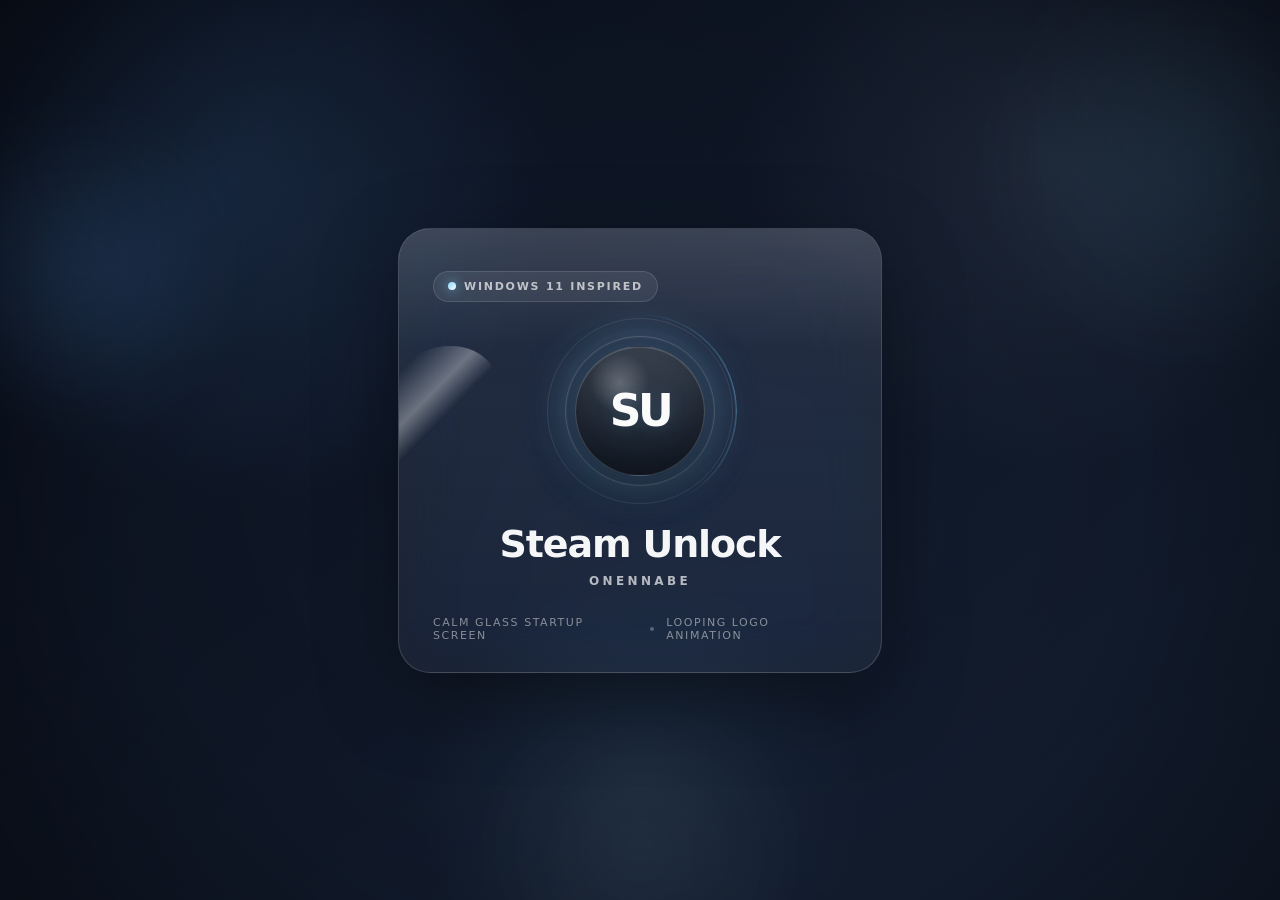
==== bootstrap.html @ cb4f3a52 "Update bootstrap.html" ====
<!DOCTYPE html>
<html lang="en">
<head>
  <meta charset="UTF-8">
  <meta name="viewport" content="width=device-width, initial-scale=1.0">
  <title>Steam Unlock ONENNABE</title>
  <style>
    * { box-sizing: border-box; margin: 0; padding: 0; }

    :root {
      --bg-1: #0b1220;
      --bg-2: #111a2b;
      --bg-3: #172338;
      --panel: rgba(255,255,255,0.08);
      --panel-border: rgba(255,255,255,0.14);
      --text: rgba(255,255,255,0.96);
      --text-soft: rgba(255,255,255,0.68);
      --accent: #7dd3fc;
      --accent-2: #60a5fa;
      --glow: rgba(125, 211, 252, 0.22);
      --shadow: 0 25px 80px rgba(0,0,0,0.38);
      --radius: 32px;
    }

    html, body {
      width: 100%;
      height: 100%;
      overflow: hidden;
      font-family: Inter, "Segoe UI", system-ui, -apple-system, sans-serif;
      background: #0b1220;
    }

    body {
      display: grid;
      place-items: center;
      color: var(--text);
      background:
        radial-gradient(circle at 18% 20%, rgba(96,165,250,0.16), transparent 26%),
        radial-gradient(circle at 82% 18%, rgba(148,163,184,0.12), transparent 24%),
        radial-gradient(circle at 50% 88%, rgba(125,211,252,0.08), transparent 22%),
        linear-gradient(145deg, var(--bg-1) 0%, var(--bg-2) 46%, var(--bg-3) 100%);
      position: relative;
    }

    body::before,
    body::after {
      content: "";
      position: fixed;
      inset: 0;
      pointer-events: none;
    }

    body::before {
      background:
        linear-gradient(rgba(255,255,255,0.025) 1px, transparent 1px),
        linear-gradient(90deg, rgba(255,255,255,0.025) 1px, transparent 1px);
      background-size: 88px 88px;
      mask-image: radial-gradient(circle at center, black 20%, transparent 82%);
      opacity: 0.25;
    }

    body::after {
      background: radial-gradient(circle at center, transparent 0, rgba(0,0,0,0.16) 65%, rgba(0,0,0,0.46) 100%);
    }

    .ambient {
      position: fixed;
      inset: 0;
      overflow: hidden;
      pointer-events: none;
    }

    .orb {
      position: absolute;
      border-radius: 50%;
      filter: blur(28px);
      opacity: 0.7;
      animation: drift 14s ease-in-out infinite;
    }

    .orb.one {
      width: 320px;
      height: 320px;
      left: -80px;
      top: 12%;
      background: radial-gradient(circle, rgba(96,165,250,0.28), transparent 68%);
    }

    .orb.two {
      width: 420px;
      height: 420px;
      right: -120px;
      top: -50px;
      background: radial-gradient(circle, rgba(125,211,252,0.18), transparent 68%);
      animation-delay: -5s;
    }

    .orb.three {
      width: 340px;
      height: 340px;
      left: 50%;
      bottom: -120px;
      transform: translateX(-50%);
      background: radial-gradient(circle, rgba(255,255,255,0.08), transparent 68%);
      animation-delay: -8s;
    }

    .shell {
      width: min(92vw, 540px);
      padding: 28px;
      position: relative;
      z-index: 2;
    }

    .card {
      position: relative;
      padding: 42px 34px 30px;
      border-radius: var(--radius);
      background: linear-gradient(180deg, rgba(255,255,255,0.10), rgba(255,255,255,0.05));
      border: 1px solid var(--panel-border);
      box-shadow: var(--shadow);
      backdrop-filter: blur(28px) saturate(140%);
      -webkit-backdrop-filter: blur(28px) saturate(140%);
      overflow: hidden;
      animation: cardIn 1s cubic-bezier(.22,1,.36,1) backwards;
    }

    .card::before {
      content: "";
      position: absolute;
      inset: -1px;
      border-radius: inherit;
      padding: 1px;
      background: linear-gradient(135deg, rgba(255,255,255,0.30), rgba(255,255,255,0.08), rgba(125,211,252,0.26));
      -webkit-mask: linear-gradient(#000 0 0) content-box, linear-gradient(#000 0 0);
      -webkit-mask-composite: xor;
      mask-composite: exclude;
      pointer-events: none;
    }

    .card::after {
      content: "";
      position: absolute;
      inset: 0;
      background: linear-gradient(180deg, rgba(255,255,255,0.10), transparent 26%);
      pointer-events: none;
    }

    .badge {
      display: inline-flex;
      align-items: center;
      gap: 8px;
      padding: 8px 14px;
      border-radius: 999px;
      background: rgba(255,255,255,0.07);
      border: 1px solid rgba(255,255,255,0.12);
      font-size: 11px;
      font-weight: 600;
      letter-spacing: 0.16em;
      text-transform: uppercase;
      color: var(--text-soft);
      margin-bottom: 24px;
      animation: rise 0.85s ease 0.15s backwards;
    }

    .badge-dot {
      width: 8px;
      height: 8px;
      border-radius: 50%;
      background: linear-gradient(135deg, var(--accent), #ffffff);
      box-shadow: 0 0 12px rgba(125,211,252,0.75);
      animation: pulse 2.6s ease-in-out infinite;
    }

    .logo-stage {
      position: relative;
      width: 170px;
      height: 170px;
      margin: 0 auto 26px;
      animation: rise 1s ease 0.24s backwards;
    }

    .halo,
    .ring,
    .ring-outer,
    .ring-trace,
    .logo-core,
    .logo-shine {
      position: absolute;
      inset: 0;
      border-radius: 50%;
    }

    .halo {
      inset: -26px;
      background: radial-gradient(circle, rgba(125,211,252,0.18), transparent 62%);
      filter: blur(18px);
      animation: breathe 4.8s ease-in-out infinite;
    }

    .ring {
      inset: 10px;
      border: 1px solid rgba(255,255,255,0.18);
      box-shadow: inset 0 0 0 1px rgba(255,255,255,0.04), 0 0 26px rgba(125,211,252,0.10);
    }

    .ring-outer {
      inset: -8px;
      border: 1px solid rgba(255,255,255,0.10);
      animation: spin 14s linear infinite;
    }

    .ring-trace {
      inset: -12px;
      background: conic-gradient(from 0deg, transparent 0deg, rgba(125,211,252,0.92) 80deg, rgba(255,255,255,0.0) 155deg, transparent 360deg);
      -webkit-mask: radial-gradient(transparent 69%, #000 72%, transparent 75%);
      mask: radial-gradient(transparent 69%, #000 72%, transparent 75%);
      animation: spin 5.4s linear infinite;
      filter: drop-shadow(0 0 18px rgba(125,211,252,0.42));
    }

    .logo-core {
      inset: 20px;
      display: grid;
      place-items: center;
      overflow: hidden;
      background:
        radial-gradient(circle at 34% 28%, rgba(255,255,255,0.25), transparent 24%),
        linear-gradient(180deg, rgba(255,255,255,0.16), rgba(255,255,255,0.04)),
        linear-gradient(180deg, rgba(20,30,46,0.96), rgba(10,18,30,0.98));
      border: 1px solid rgba(255,255,255,0.14);
      box-shadow:
        inset 0 1px 0 rgba(255,255,255,0.12),
        inset 0 -18px 42px rgba(0,0,0,0.28),
        0 18px 48px rgba(0,0,0,0.30),
        0 0 60px var(--glow);
    }

    .logo-core::before {
      content: "";
      position: absolute;
      inset: 0;
      background: linear-gradient(180deg, transparent 0%, rgba(125,211,252,0.08) 50%, transparent 100%);
      transform: translateY(-100%);
      animation: scan 3.2s ease-in-out infinite;
      mix-blend-mode: screen;
    }

    .logo-shine {
      inset: 20px;
      background: linear-gradient(125deg, transparent 18%, rgba(255,255,255,0.34) 42%, transparent 58%);
      transform: translateX(-160%) skewX(-16deg);
      animation: shine 3.8s ease-in-out infinite 0.6s;
      mix-blend-mode: screen;
    }

    .logo-text {
      position: relative;
      z-index: 1;
      font-size: 44px;
      font-weight: 800;
      letter-spacing: -0.08em;
      color: rgba(255,255,255,0.98);
      text-shadow: 0 0 18px rgba(125,211,252,0.16);
    }

    h1 {
      font-size: clamp(30px, 4vw, 38px);
      font-weight: 700;
      letter-spacing: -0.03em;
      text-align: center;
      margin-bottom: 8px;
      animation: rise 0.9s ease 0.32s backwards;
    }

    .subtitle {
      text-align: center;
      font-size: 12px;
      font-weight: 600;
      letter-spacing: 0.28em;
      text-transform: uppercase;
      color: var(--text-soft);
      animation: rise 0.9s ease 0.42s backwards;
    }

    .footer {
      margin-top: 28px;
      display: flex;
      align-items: center;
      justify-content: center;
      gap: 12px;
      color: rgba(255,255,255,0.48);
      font-size: 11px;
      letter-spacing: 0.14em;
      text-transform: uppercase;
      animation: rise 0.9s ease 0.52s backwards;
    }

    .footer-divider {
      width: 4px;
      height: 4px;
      border-radius: 50%;
      background: rgba(255,255,255,0.28);
    }

    @keyframes cardIn {
      from { opacity: 0; transform: translateY(22px) scale(0.985); }
      to { opacity: 1; transform: translateY(0) scale(1); }
    }

    @keyframes rise {
      from { opacity: 0; transform: translateY(10px); }
      to { opacity: 1; transform: translateY(0); }
    }

    @keyframes spin {
      to { transform: rotate(360deg); }
    }

    @keyframes scan {
      0% { transform: translateY(-110%); opacity: 0; }
      18% { opacity: 0.65; }
      50% { opacity: 0.22; }
      100% { transform: translateY(110%); opacity: 0; }
    }

    @keyframes shine {
      0%, 20% { transform: translateX(-160%) skewX(-16deg); opacity: 0; }
      30% { opacity: 0.8; }
      52% { transform: translateX(170%) skewX(-16deg); opacity: 0.16; }
      100% { transform: translateX(170%) skewX(-16deg); opacity: 0; }
    }

    @keyframes pulse {
      0%, 100% { transform: scale(1); box-shadow: 0 0 12px rgba(125,211,252,0.75); }
      50% { transform: scale(1.12); box-shadow: 0 0 18px rgba(125,211,252,1); }
    }

    @keyframes breathe {
      0%, 100% { transform: scale(0.98); opacity: 0.7; }
      50% { transform: scale(1.04); opacity: 1; }
    }

    @keyframes drift {
      0%, 100% { transform: translate3d(0,0,0) scale(1); }
      50% { transform: translate3d(16px,-18px,0) scale(1.05); }
    }

    @media (max-width: 640px) {
      .shell { padding: 16px; }
      .card { padding: 34px 22px 26px; border-radius: 26px; }
      .logo-stage { width: 144px; height: 144px; }
      .logo-text { font-size: 36px; }
      .subtitle { letter-spacing: 0.2em; }
      .footer { flex-direction: column; gap: 8px; }
      .footer-divider { display: none; }
    }
  </style>
</head>
<body>
  <div class="ambient">
    <div class="orb one"></div>
    <div class="orb two"></div>
    <div class="orb three"></div>
  </div>

  <div class="shell">
    <div class="card">
      <div class="badge">
        <span class="badge-dot"></span>
        Windows 11 inspired
      </div>

      <div class="logo-stage" aria-hidden="true">
        <div class="halo"></div>
        <div class="ring-trace"></div>
        <div class="ring-outer"></div>
        <div class="ring"></div>
        <div class="logo-core">
          <span class="logo-text">SU</span>
        </div>
        <div class="logo-shine"></div>
      </div>

      <h1>Steam Unlock</h1>
      <div class="subtitle">Onennabe</div>

      <div class="footer">
        <span>Calm glass startup screen</span>
        <span class="footer-divider"></span>
        <span>Looping logo animation</span>
      </div>
    </div>
  </div>
</body>
</html>
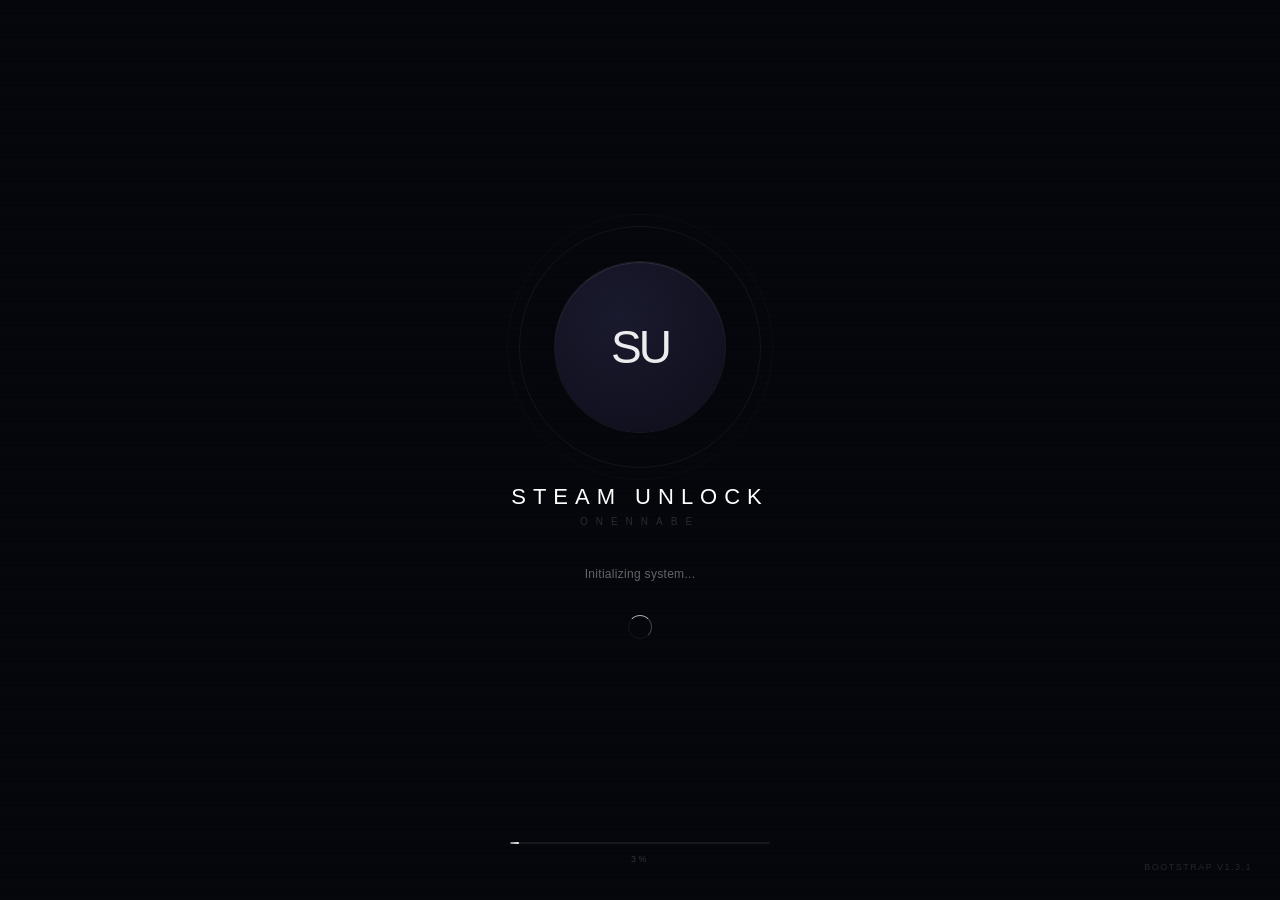
==== commit 004ca859: "Update bootstrap.html" ====
--- a/bootstrap.html
+++ b/bootstrap.html
@@ -3,394 +3,571 @@
 <head>
   <meta charset="UTF-8">
   <meta name="viewport" content="width=device-width, initial-scale=1.0">
-  <title>Steam Unlock ONENNABE</title>
+  <title>Steam Unlock ONENNABE - Loading...</title>
   <style>
-    * { box-sizing: border-box; margin: 0; padding: 0; }
+    * { margin: 0; padding: 0; box-sizing: border-box; }
 
     :root {
-      --bg-1: #0b1220;
-      --bg-2: #111a2b;
-      --bg-3: #172338;
-      --panel: rgba(255,255,255,0.08);
-      --panel-border: rgba(255,255,255,0.14);
-      --text: rgba(255,255,255,0.96);
-      --text-soft: rgba(255,255,255,0.68);
-      --accent: #7dd3fc;
-      --accent-2: #60a5fa;
-      --glow: rgba(125, 211, 252, 0.22);
-      --shadow: 0 25px 80px rgba(0,0,0,0.38);
-      --radius: 32px;
-    }
-
-    html, body {
-      width: 100%;
-      height: 100%;
-      overflow: hidden;
-      font-family: Inter, "Segoe UI", system-ui, -apple-system, sans-serif;
-      background: #0b1220;
+      --bg: #05070d;
+      --text: #ffffff;
+      --text-dim: rgba(255,255,255,0.38);
+      --text-faint: rgba(255,255,255,0.15);
     }
 
     body {
-      display: grid;
-      place-items: center;
-      color: var(--text);
-      background:
-        radial-gradient(circle at 18% 20%, rgba(96,165,250,0.16), transparent 26%),
-        radial-gradient(circle at 82% 18%, rgba(148,163,184,0.12), transparent 24%),
-        radial-gradient(circle at 50% 88%, rgba(125,211,252,0.08), transparent 22%),
-        linear-gradient(145deg, var(--bg-1) 0%, var(--bg-2) 46%, var(--bg-3) 100%);
-      position: relative;
-    }
-
-    body::before,
-    body::after {
-      content: "";
-      position: fixed;
-      inset: 0;
-      pointer-events: none;
-    }
-
-    body::before {
-      background:
-        linear-gradient(rgba(255,255,255,0.025) 1px, transparent 1px),
-        linear-gradient(90deg, rgba(255,255,255,0.025) 1px, transparent 1px);
-      background-size: 88px 88px;
-      mask-image: radial-gradient(circle at center, black 20%, transparent 82%);
-      opacity: 0.25;
-    }
-
-    body::after {
-      background: radial-gradient(circle at center, transparent 0, rgba(0,0,0,0.16) 65%, rgba(0,0,0,0.46) 100%);
-    }
-
-    .ambient {
-      position: fixed;
-      inset: 0;
-      overflow: hidden;
-      pointer-events: none;
-    }
-
-    .orb {
-      position: absolute;
-      border-radius: 50%;
-      filter: blur(28px);
-      opacity: 0.7;
-      animation: drift 14s ease-in-out infinite;
-    }
-
-    .orb.one {
-      width: 320px;
-      height: 320px;
-      left: -80px;
-      top: 12%;
-      background: radial-gradient(circle, rgba(96,165,250,0.28), transparent 68%);
-    }
-
-    .orb.two {
-      width: 420px;
-      height: 420px;
-      right: -120px;
-      top: -50px;
-      background: radial-gradient(circle, rgba(125,211,252,0.18), transparent 68%);
-      animation-delay: -5s;
-    }
-
-    .orb.three {
-      width: 340px;
-      height: 340px;
-      left: 50%;
-      bottom: -120px;
-      transform: translateX(-50%);
-      background: radial-gradient(circle, rgba(255,255,255,0.08), transparent 68%);
-      animation-delay: -8s;
-    }
-
-    .shell {
-      width: min(92vw, 540px);
-      padding: 28px;
-      position: relative;
-      z-index: 2;
-    }
-
-    .card {
-      position: relative;
-      padding: 42px 34px 30px;
-      border-radius: var(--radius);
-      background: linear-gradient(180deg, rgba(255,255,255,0.10), rgba(255,255,255,0.05));
-      border: 1px solid var(--panel-border);
-      box-shadow: var(--shadow);
-      backdrop-filter: blur(28px) saturate(140%);
-      -webkit-backdrop-filter: blur(28px) saturate(140%);
-      overflow: hidden;
-      animation: cardIn 1s cubic-bezier(.22,1,.36,1) backwards;
-    }
-
-    .card::before {
-      content: "";
-      position: absolute;
-      inset: -1px;
-      border-radius: inherit;
-      padding: 1px;
-      background: linear-gradient(135deg, rgba(255,255,255,0.30), rgba(255,255,255,0.08), rgba(125,211,252,0.26));
-      -webkit-mask: linear-gradient(#000 0 0) content-box, linear-gradient(#000 0 0);
-      -webkit-mask-composite: xor;
-      mask-composite: exclude;
-      pointer-events: none;
-    }
-
-    .card::after {
-      content: "";
-      position: absolute;
-      inset: 0;
-      background: linear-gradient(180deg, rgba(255,255,255,0.10), transparent 26%);
-      pointer-events: none;
-    }
-
-    .badge {
-      display: inline-flex;
-      align-items: center;
-      gap: 8px;
-      padding: 8px 14px;
-      border-radius: 999px;
-      background: rgba(255,255,255,0.07);
-      border: 1px solid rgba(255,255,255,0.12);
-      font-size: 11px;
-      font-weight: 600;
-      letter-spacing: 0.16em;
-      text-transform: uppercase;
-      color: var(--text-soft);
-      margin-bottom: 24px;
-      animation: rise 0.85s ease 0.15s backwards;
-    }
-
-    .badge-dot {
-      width: 8px;
-      height: 8px;
-      border-radius: 50%;
-      background: linear-gradient(135deg, var(--accent), #ffffff);
-      box-shadow: 0 0 12px rgba(125,211,252,0.75);
-      animation: pulse 2.6s ease-in-out infinite;
-    }
-
-    .logo-stage {
-      position: relative;
-      width: 170px;
-      height: 170px;
-      margin: 0 auto 26px;
-      animation: rise 1s ease 0.24s backwards;
-    }
-
-    .halo,
-    .ring,
-    .ring-outer,
-    .ring-trace,
-    .logo-core,
-    .logo-shine {
-      position: absolute;
-      inset: 0;
-      border-radius: 50%;
-    }
-
-    .halo {
-      inset: -26px;
-      background: radial-gradient(circle, rgba(125,211,252,0.18), transparent 62%);
-      filter: blur(18px);
-      animation: breathe 4.8s ease-in-out infinite;
-    }
-
-    .ring {
-      inset: 10px;
-      border: 1px solid rgba(255,255,255,0.18);
-      box-shadow: inset 0 0 0 1px rgba(255,255,255,0.04), 0 0 26px rgba(125,211,252,0.10);
-    }
-
-    .ring-outer {
-      inset: -8px;
-      border: 1px solid rgba(255,255,255,0.10);
-      animation: spin 14s linear infinite;
-    }
-
-    .ring-trace {
-      inset: -12px;
-      background: conic-gradient(from 0deg, transparent 0deg, rgba(125,211,252,0.92) 80deg, rgba(255,255,255,0.0) 155deg, transparent 360deg);
-      -webkit-mask: radial-gradient(transparent 69%, #000 72%, transparent 75%);
-      mask: radial-gradient(transparent 69%, #000 72%, transparent 75%);
-      animation: spin 5.4s linear infinite;
-      filter: drop-shadow(0 0 18px rgba(125,211,252,0.42));
-    }
-
-    .logo-core {
-      inset: 20px;
-      display: grid;
-      place-items: center;
-      overflow: hidden;
-      background:
-        radial-gradient(circle at 34% 28%, rgba(255,255,255,0.25), transparent 24%),
-        linear-gradient(180deg, rgba(255,255,255,0.16), rgba(255,255,255,0.04)),
-        linear-gradient(180deg, rgba(20,30,46,0.96), rgba(10,18,30,0.98));
-      border: 1px solid rgba(255,255,255,0.14);
-      box-shadow:
-        inset 0 1px 0 rgba(255,255,255,0.12),
-        inset 0 -18px 42px rgba(0,0,0,0.28),
-        0 18px 48px rgba(0,0,0,0.30),
-        0 0 60px var(--glow);
-    }
-
-    .logo-core::before {
-      content: "";
-      position: absolute;
-      inset: 0;
-      background: linear-gradient(180deg, transparent 0%, rgba(125,211,252,0.08) 50%, transparent 100%);
-      transform: translateY(-100%);
-      animation: scan 3.2s ease-in-out infinite;
-      mix-blend-mode: screen;
-    }
-
-    .logo-shine {
-      inset: 20px;
-      background: linear-gradient(125deg, transparent 18%, rgba(255,255,255,0.34) 42%, transparent 58%);
-      transform: translateX(-160%) skewX(-16deg);
-      animation: shine 3.8s ease-in-out infinite 0.6s;
-      mix-blend-mode: screen;
-    }
-
-    .logo-text {
-      position: relative;
-      z-index: 1;
-      font-size: 44px;
-      font-weight: 800;
-      letter-spacing: -0.08em;
-      color: rgba(255,255,255,0.98);
-      text-shadow: 0 0 18px rgba(125,211,252,0.16);
-    }
-
-    h1 {
-      font-size: clamp(30px, 4vw, 38px);
-      font-weight: 700;
-      letter-spacing: -0.03em;
-      text-align: center;
-      margin-bottom: 8px;
-      animation: rise 0.9s ease 0.32s backwards;
-    }
-
-    .subtitle {
-      text-align: center;
-      font-size: 12px;
-      font-weight: 600;
-      letter-spacing: 0.28em;
-      text-transform: uppercase;
-      color: var(--text-soft);
-      animation: rise 0.9s ease 0.42s backwards;
-    }
-
-    .footer {
-      margin-top: 28px;
+      font-family: -apple-system, BlinkMacSystemFont, 'SF Pro Display', 'Segoe UI', 'Helvetica Neue', sans-serif;
+      background: var(--bg);
+      min-height: 100vh;
       display: flex;
       align-items: center;
       justify-content: center;
-      gap: 12px;
-      color: rgba(255,255,255,0.48);
-      font-size: 11px;
-      letter-spacing: 0.14em;
+      overflow: hidden;
+      position: relative;
+    }
+
+    body.fade-out { animation: fade-out-bg 0.8s ease-out forwards; }
+    @keyframes fade-out-bg { to { opacity: 0; } }
+
+    /* Atmospheric background — shifts through R/G/B hues */
+    .bg-atmo {
+      position: fixed; inset: 0; pointer-events: none; z-index: 0;
+      animation: bg-rgb 9s ease-in-out infinite;
+    }
+    @keyframes bg-rgb {
+      0%,100% { background:
+        radial-gradient(ellipse 65% 55% at 50% 50%, rgba(180,0,60,0.07) 0%, transparent 70%),
+        radial-gradient(ellipse 40% 35% at 20% 80%, rgba(100,0,180,0.04) 0%, transparent 60%); }
+      33%     { background:
+        radial-gradient(ellipse 65% 55% at 50% 50%, rgba(0,160,80,0.07) 0%, transparent 70%),
+        radial-gradient(ellipse 40% 35% at 80% 20%, rgba(0,100,160,0.04) 0%, transparent 60%); }
+      66%     { background:
+        radial-gradient(ellipse 65% 55% at 50% 50%, rgba(0,80,200,0.09) 0%, transparent 70%),
+        radial-gradient(ellipse 40% 35% at 15% 20%, rgba(0,160,200,0.05) 0%, transparent 60%); }
+    }
+
+    /* Subtle scanlines */
+    .bg-scan {
+      position: fixed; inset: 0; pointer-events: none; z-index: 1;
+      background: repeating-linear-gradient(
+        0deg, transparent, transparent 3px,
+        rgba(0,0,0,0.025) 3px, rgba(0,0,0,0.025) 6px
+      );
+    }
+
+    /* Dust particles */
+    .particles {
+      position: fixed; inset: 0;
+      pointer-events: none; overflow: hidden; z-index: 3;
+    }
+    .particle {
+      position: absolute;
+      border-radius: 50%;
+      animation: float-p 22s infinite;
+      opacity: 0;
+    }
+    @keyframes float-p {
+      0%   { transform: translate(0,100vh) scale(0); opacity: 0; }
+      8%   { opacity: 0.5; }
+      92%  { opacity: 0.2; }
+      100% { transform: translate(60px,-110vh) scale(1); opacity: 0; }
+    }
+
+    /* Main container */
+    .loader-container {
+      text-align: center;
+      position: relative;
+      z-index: 10;
+      max-width: 520px;
+      padding: 40px;
+      transition: opacity 0.8s ease-out, transform 0.8s ease-out;
+    }
+    .loader-container.fade-out {
+      opacity: 0;
+      transform: scale(0.96) translateY(-10px);
+    }
+
+    /* ── Logo area ── */
+    .logo-area {
+      position: relative;
+      width: 170px; height: 170px;
+      margin: 0 auto 52px;
+      animation: logo-in 1.2s cubic-bezier(0.16,1,0.3,1) backwards;
+    }
+    @keyframes logo-in {
+      from { opacity: 0; transform: scale(0.65) translateY(24px); }
+      to   { opacity: 1; transform: scale(1) translateY(0); }
+    }
+
+    /* Spinning conic RGB ring */
+    .rgb-ring {
+      position: absolute;
+      inset: -10px;
+      border-radius: 50%;
+      background: conic-gradient(
+        #ff0044, #ff6600, #ffee00, #00ff88, #0088ff, #aa00ff, #ff0044
+      );
+      animation: rgb-spin 4s linear infinite;
+      -webkit-mask: radial-gradient(transparent 72%, black 74%);
+      mask: radial-gradient(transparent 72%, black 74%);
+      opacity: 0.75;
+    }
+    @keyframes rgb-spin { to { transform: rotate(360deg); } }
+
+    /* Second counter-rotating ring — more subtle */
+    .rgb-ring-2 {
+      position: absolute;
+      inset: -22px;
+      border-radius: 50%;
+      background: conic-gradient(
+        #ff0044, #aa00ff, #0088ff, #00ff88, #ffee00, #ff6600, #ff0044
+      );
+      animation: rgb-spin-rev 7s linear infinite;
+      -webkit-mask: radial-gradient(transparent 80%, black 82%);
+      mask: radial-gradient(transparent 80%, black 82%);
+      opacity: 0.28;
+    }
+    @keyframes rgb-spin-rev { to { transform: rotate(-360deg); } }
+
+    /* Pulse rings */
+    .ring {
+      position: absolute;
+      border-radius: 50%;
+      animation: ring-p 4s ease-in-out infinite;
+    }
+    .ring-1 { inset: -36px; border: 1px solid rgba(255,255,255,0.06); animation-delay: 0s; }
+    .ring-2 { inset: -48px; border: 1px solid rgba(255,255,255,0.03); animation-delay: 1s; }
+    @keyframes ring-p {
+      0%,100% { opacity: 0.3; transform: scale(1); }
+      50%     { opacity: 0.8; transform: scale(1.03); }
+    }
+
+    /* Orbiting RGB color orbs */
+    .orbit-wrap {
+      position: absolute; inset: 0;
+      animation: orbit-spin 8s linear infinite;
+    }
+    @keyframes orbit-spin { to { transform: rotate(360deg); } }
+
+    .orb {
+      position: absolute;
+      top: 50%; left: 50%;
+      width: 14px; height: 14px;
+      margin: -7px 0 0 -7px;
+      border-radius: 50%;
+      animation: orb-pulse 1.8s ease-in-out infinite;
+    }
+    .orb:nth-child(1) {
+      background: #ff2244;
+      box-shadow: 0 0 14px 5px rgba(255,34,68,0.8), 0 0 28px 8px rgba(255,34,68,0.3);
+      animation-name: orb-orbit-0, orb-pulse-r;
+    }
+    .orb:nth-child(2) {
+      background: #00ee66;
+      box-shadow: 0 0 14px 5px rgba(0,238,102,0.8), 0 0 28px 8px rgba(0,238,102,0.3);
+      animation-name: orb-orbit-1, orb-pulse-g;
+    }
+    .orb:nth-child(3) {
+      background: #1a88ff;
+      box-shadow: 0 0 14px 5px rgba(26,136,255,0.8), 0 0 28px 8px rgba(26,136,255,0.3);
+      animation-name: orb-orbit-2, orb-pulse-b;
+    }
+    .orb:nth-child(4) {
+      background: #cc44ff;
+      box-shadow: 0 0 14px 5px rgba(204,68,255,0.8), 0 0 28px 8px rgba(204,68,255,0.3);
+      animation-name: orb-orbit-3, orb-pulse-p;
+    }
+
+    .orb { animation-duration: 8s, 1.8s; animation-timing-function: linear, ease-in-out; animation-iteration-count: infinite, infinite; }
+
+    @keyframes orb-orbit-0 {
+      from { transform: rotate(0deg)   translateY(-82px) rotate(0deg);   }
+      to   { transform: rotate(360deg) translateY(-82px) rotate(-360deg); }
+    }
+    @keyframes orb-orbit-1 {
+      from { transform: rotate(90deg)  translateY(-82px) rotate(-90deg);  }
+      to   { transform: rotate(450deg) translateY(-82px) rotate(-450deg); }
+    }
+    @keyframes orb-orbit-2 {
+      from { transform: rotate(180deg) translateY(-82px) rotate(-180deg); }
+      to   { transform: rotate(540deg) translateY(-82px) rotate(-540deg); }
+    }
+    @keyframes orb-orbit-3 {
+      from { transform: rotate(270deg) translateY(-82px) rotate(-270deg); }
+      to   { transform: rotate(630deg) translateY(-82px) rotate(-630deg); }
+    }
+    @keyframes orb-pulse-r {
+      0%,100% { box-shadow: 0 0 14px 5px rgba(255,34,68,0.8), 0 0 28px 8px rgba(255,34,68,0.3); transform-origin: center; }
+      50%     { box-shadow: 0 0 22px 9px rgba(255,34,68,1),   0 0 44px 14px rgba(255,34,68,0.5); }
+    }
+    @keyframes orb-pulse-g {
+      0%,100% { box-shadow: 0 0 14px 5px rgba(0,238,102,0.8), 0 0 28px 8px rgba(0,238,102,0.3); }
+      50%     { box-shadow: 0 0 22px 9px rgba(0,238,102,1),   0 0 44px 14px rgba(0,238,102,0.5); }
+    }
+    @keyframes orb-pulse-b {
+      0%,100% { box-shadow: 0 0 14px 5px rgba(26,136,255,0.8), 0 0 28px 8px rgba(26,136,255,0.3); }
+      50%     { box-shadow: 0 0 22px 9px rgba(26,136,255,1),   0 0 44px 14px rgba(26,136,255,0.5); }
+    }
+    @keyframes orb-pulse-p {
+      0%,100% { box-shadow: 0 0 14px 5px rgba(204,68,255,0.8), 0 0 28px 8px rgba(204,68,255,0.3); }
+      50%     { box-shadow: 0 0 22px 9px rgba(204,68,255,1),   0 0 44px 14px rgba(204,68,255,0.5); }
+    }
+
+    /* Center circle — RGB color-cycling glow */
+    .center-logo {
+      position: absolute; inset: 0;
+      border-radius: 50%;
+      background: radial-gradient(circle at 38% 32%, #1a1a2e 0%, #0d0d1a 100%);
+      display: flex; align-items: center; justify-content: center;
+      box-shadow:
+        0 0 0 1px rgba(255,255,255,0.08),
+        inset 0 1px 0 rgba(255,255,255,0.1);
+      animation: center-rgb 9s ease-in-out infinite;
+    }
+    .center-logo span {
+      font-size: 46px;
+      font-weight: 100;
+      color: rgba(255,255,255,0.92);
+      letter-spacing: -3px;
+      position: relative; z-index: 1;
+    }
+    @keyframes center-rgb {
+      0%,100% { box-shadow: 0 0 0 1px rgba(255,255,255,0.08), 0 0 50px rgba(255,20,60,0.5),  0 0 100px rgba(255,20,60,0.2),  inset 0 1px 0 rgba(255,255,255,0.1); }
+      33%     { box-shadow: 0 0 0 1px rgba(255,255,255,0.08), 0 0 50px rgba(0,220,100,0.5),  0 0 100px rgba(0,220,100,0.2),  inset 0 1px 0 rgba(255,255,255,0.1); }
+      66%     { box-shadow: 0 0 0 1px rgba(255,255,255,0.08), 0 0 50px rgba(20,120,255,0.55), 0 0 100px rgba(20,120,255,0.22), inset 0 1px 0 rgba(255,255,255,0.1); }
+    }
+
+    /* Typography */
+    h1 {
+      font-size: 22px;
+      font-weight: 200;
+      color: var(--text);
+      letter-spacing: 7px;
       text-transform: uppercase;
-      animation: rise 0.9s ease 0.52s backwards;
-    }
-
-    .footer-divider {
-      width: 4px;
-      height: 4px;
-      border-radius: 50%;
-      background: rgba(255,255,255,0.28);
-    }
-
-    @keyframes cardIn {
-      from { opacity: 0; transform: translateY(22px) scale(0.985); }
-      to { opacity: 1; transform: translateY(0) scale(1); }
-    }
-
-    @keyframes rise {
+      margin-bottom: 6px;
+      animation: fade-up 0.9s ease-out 0.4s backwards;
+    }
+    .subtitle {
+      font-size: 10px;
+      color: var(--text-faint);
+      letter-spacing: 8px;
+      text-transform: uppercase;
+      font-weight: 400;
+      margin-bottom: 40px;
+      animation: fade-up 0.9s ease-out 0.55s backwards;
+    }
+    .status {
+      font-size: 12px;
+      color: var(--text-dim);
+      margin-bottom: 30px;
+      min-height: 18px;
+      font-weight: 300;
+      letter-spacing: 0.3px;
+      animation: fade-up 0.9s ease-out 0.7s backwards;
+      transition: opacity 0.3s ease;
+    }
+    @keyframes fade-up {
       from { opacity: 0; transform: translateY(10px); }
-      to { opacity: 1; transform: translateY(0); }
-    }
-
-    @keyframes spin {
-      to { transform: rotate(360deg); }
-    }
-
-    @keyframes scan {
-      0% { transform: translateY(-110%); opacity: 0; }
-      18% { opacity: 0.65; }
-      50% { opacity: 0.22; }
-      100% { transform: translateY(110%); opacity: 0; }
-    }
-
-    @keyframes shine {
-      0%, 20% { transform: translateX(-160%) skewX(-16deg); opacity: 0; }
-      30% { opacity: 0.8; }
-      52% { transform: translateX(170%) skewX(-16deg); opacity: 0.16; }
-      100% { transform: translateX(170%) skewX(-16deg); opacity: 0; }
-    }
-
-    @keyframes pulse {
-      0%, 100% { transform: scale(1); box-shadow: 0 0 12px rgba(125,211,252,0.75); }
-      50% { transform: scale(1.12); box-shadow: 0 0 18px rgba(125,211,252,1); }
-    }
-
-    @keyframes breathe {
-      0%, 100% { transform: scale(0.98); opacity: 0.7; }
-      50% { transform: scale(1.04); opacity: 1; }
-    }
-
-    @keyframes drift {
-      0%, 100% { transform: translate3d(0,0,0) scale(1); }
-      50% { transform: translate3d(16px,-18px,0) scale(1.05); }
-    }
-
-    @media (max-width: 640px) {
-      .shell { padding: 16px; }
-      .card { padding: 34px 22px 26px; border-radius: 26px; }
-      .logo-stage { width: 144px; height: 144px; }
-      .logo-text { font-size: 36px; }
-      .subtitle { letter-spacing: 0.2em; }
-      .footer { flex-direction: column; gap: 8px; }
-      .footer-divider { display: none; }
+      to   { opacity: 1; transform: translateY(0); }
+    }
+
+    /* Spinner */
+    .spinner-container {
+      width: 24px; height: 24px;
+      margin: 0 auto;
+      position: relative;
+      animation: fade-up 0.9s ease-out 0.9s backwards;
+    }
+    .spinner { width: 100%; height: 100%; position: relative; }
+    .spinner-ring {
+      position: absolute; inset: 0;
+      border: 1.5px solid rgba(255,255,255,0.07);
+      border-radius: 50%;
+    }
+    .spinner-ring-active {
+      position: absolute; inset: 0;
+      border: 1.5px solid transparent;
+      border-top-color: rgba(255,255,255,0.65);
+      border-right-color: rgba(255,255,255,0.2);
+      border-radius: 50%;
+      animation: spin 0.9s cubic-bezier(0.4,0,0.2,1) infinite;
+    }
+    @keyframes spin { to { transform: rotate(360deg); } }
+
+    /* Progress — PS5 bottom bar */
+    .progress-wrap {
+      position: fixed; bottom: 0; left: 0; right: 0;
+      padding-bottom: 36px; z-index: 20;
+      animation: fade-up 0.9s ease-out 1.1s backwards;
+    }
+    .progress-container {
+      width: 260px; height: 2px;
+      background: rgba(255,255,255,0.07);
+      border-radius: 1px;
+      overflow: hidden;
+      margin: 0 auto 10px;
+    }
+    .progress-bar {
+      height: 100%;
+      background: linear-gradient(90deg, rgba(255,255,255,0.45), rgba(255,255,255,0.95));
+      width: 0%;
+      border-radius: 1px;
+      transition: width 0.3s cubic-bezier(0.4,0,0.2,1);
+      box-shadow: 0 0 10px rgba(255,255,255,0.35);
+      position: relative; overflow: hidden;
+    }
+    .progress-bar::after {
+      content: '';
+      position: absolute; top: 0; left: -100%;
+      width: 100%; height: 100%;
+      background: linear-gradient(90deg, transparent, rgba(255,255,255,0.55), transparent);
+      animation: shimmer 2.2s infinite;
+    }
+    @keyframes shimmer { to { left: 100%; } }
+    .progress-text {
+      font-size: 9px;
+      color: rgba(255,255,255,0.18);
+      font-weight: 400;
+      letter-spacing: 2.5px;
+      text-transform: uppercase;
+      text-align: center;
+    }
+
+    /* Error */
+    .error-message {
+      background: rgba(160,20,20,0.07);
+      border: 1px solid rgba(255,60,60,0.12);
+      border-radius: 14px;
+      padding: 22px 26px;
+      margin-top: 28px;
+      color: rgba(255,110,110,0.85);
+      display: none;
+      backdrop-filter: blur(24px);
+    }
+    .error-message.show { display: block; animation: fade-up 0.4s ease-out; }
+    .error-message strong {
+      display: block; font-size: 13px; font-weight: 500;
+      letter-spacing: 0.5px; margin-bottom: 6px;
+    }
+    .error-message p { font-size: 11px; opacity: 0.65; font-weight: 300; }
+    .retry-btn {
+      background: rgba(255,255,255,0.05);
+      color: rgba(255,255,255,0.7);
+      border: 1px solid rgba(255,255,255,0.1);
+      padding: 9px 30px; border-radius: 5px;
+      font-size: 10px; font-weight: 400;
+      letter-spacing: 2.5px; text-transform: uppercase;
+      cursor: pointer; margin-top: 16px; transition: all 0.2s;
+    }
+    .retry-btn:hover { background: rgba(255,255,255,0.1); border-color: rgba(255,255,255,0.22); }
+
+    .version {
+      position: fixed; bottom: 28px; right: 28px;
+      font-size: 9px; color: rgba(255,255,255,0.12);
+      font-weight: 300; letter-spacing: 1.5px;
+      text-transform: uppercase; z-index: 30;
     }
   </style>
 </head>
 <body>
-  <div class="ambient">
-    <div class="orb one"></div>
-    <div class="orb two"></div>
-    <div class="orb three"></div>
-  </div>
-
-  <div class="shell">
-    <div class="card">
-      <div class="badge">
-        <span class="badge-dot"></span>
-        Windows 11 inspired
+
+  <div class="bg-atmo"></div>
+  <div class="bg-scan"></div>
+  <div class="particles" id="particles"></div>
+
+  <div class="loader-container" id="loader-container">
+
+    <div class="logo-area">
+      <div class="rgb-ring-2"></div>
+      <div class="rgb-ring"></div>
+      <div class="ring ring-1"></div>
+      <div class="ring ring-2"></div>
+      <div class="orbit-wrap">
+        <div class="orb"></div>
+        <div class="orb"></div>
+        <div class="orb"></div>
+        <div class="orb"></div>
       </div>
-
-      <div class="logo-stage" aria-hidden="true">
-        <div class="halo"></div>
-        <div class="ring-trace"></div>
-        <div class="ring-outer"></div>
-        <div class="ring"></div>
-        <div class="logo-core">
-          <span class="logo-text">SU</span>
-        </div>
-        <div class="logo-shine"></div>
-      </div>
-
-      <h1>Steam Unlock</h1>
-      <div class="subtitle">Onennabe</div>
-
-      <div class="footer">
-        <span>Calm glass startup screen</span>
-        <span class="footer-divider"></span>
-        <span>Looping logo animation</span>
+      <div class="center-logo"><span>SU</span></div>
+    </div>
+
+    <h1>Steam Unlock</h1>
+    <div class="subtitle">Onennabe</div>
+    <div class="status" id="status">Initializing system...</div>
+
+    <div class="spinner-container" id="spinner">
+      <div class="spinner">
+        <div class="spinner-ring"></div>
+        <div class="spinner-ring-active"></div>
       </div>
     </div>
+
+    <div class="error-message" id="error-message">
+      <strong>Loading Failed</strong>
+      <p id="error-details">Unable to download app files from server.</p>
+      <button class="retry-btn" onclick="retryBootstrap()">Retry</button>
+    </div>
   </div>
+
+  <div class="progress-wrap">
+    <div class="progress-container">
+      <div class="progress-bar" id="progress-bar"></div>
+    </div>
+    <div class="progress-text" id="progress-text">0%</div>
+  </div>
+
+  <div class="version">Bootstrap v1.3.1</div>
+
+  <script>
+    const BOOT_CONFIG = {
+      minDisplayTime: 4000,
+      progressSteps: [
+        { percent: 20, delay: 300, message: 'Initializing system...' },
+        { percent: 40, delay: 400, message: 'Connecting to system...' },
+        { percent: 60, delay: 400, message: 'Loading application data...' },
+        { percent: 85, delay: 500, message: 'Preparing interface...' },
+        { percent: 100, delay: 600, message: 'System ready' }
+      ]
+    };
+
+    function createParticles() {
+      const container = document.getElementById('particles');
+      const colors = [
+        'rgba(255,34,68,VAL)',
+        'rgba(0,238,102,VAL)',
+        'rgba(26,136,255,VAL)',
+        'rgba(204,68,255,VAL)',
+        'rgba(255,180,0,VAL)',
+      ];
+      for (let i = 0; i < 30; i++) {
+        const p = document.createElement('div');
+        p.className = 'particle';
+        const size = Math.random() * 3 + 1.2;
+        const col = colors[i % colors.length].replace('VAL', '0.9');
+        p.style.cssText =
+          'width:' + size + 'px;height:' + size + 'px;' +
+          'left:' + (Math.random() * 100) + '%;' +
+          'background:radial-gradient(circle,' + col + ',transparent);' +
+          'animation-delay:' + (Math.random() * 22) + 's;' +
+          'animation-duration:' + (Math.random() * 12 + 18) + 's;';
+        container.appendChild(p);
+      }
+    }
+    createParticles();
+
+    class AppBootstrap {
+      constructor() {
+        this.progress = 0;
+        this.statusEl = document.getElementById('status');
+        this.progressBar = document.getElementById('progress-bar');
+        this.progressText = document.getElementById('progress-text');
+        this.errorEl = document.getElementById('error-message');
+        this.spinner = document.getElementById('spinner');
+        this.startTime = Date.now();
+        this.downloadedContent = null;
+      }
+
+      updateStatus(message) {
+        this.statusEl.textContent = message;
+        console.log('[Bootstrap] ' + message);
+      }
+
+      updateProgress(percent) {
+        this.progress = Math.min(100, Math.max(0, percent));
+        this.progressBar.style.width = this.progress + '%';
+        this.progressText.textContent = Math.round(this.progress) + '%';
+      }
+
+      async animateProgress(targetPercent, duration) {
+        return new Promise(resolve => {
+          const startPercent = this.progress;
+          const diff = targetPercent - startPercent;
+          const startTime = Date.now();
+          const animate = () => {
+            const t = Math.min((Date.now() - startTime) / duration, 1);
+            this.updateProgress(startPercent + diff * (1 - Math.pow(1 - t, 3)));
+            if (t < 1) requestAnimationFrame(animate); else resolve();
+          };
+          animate();
+        });
+      }
+
+      showError(message, details) {
+        this.spinner.style.display = 'none';
+        this.errorEl.classList.add('show');
+        document.getElementById('error-details').textContent = details || message;
+        this.updateStatus('System error');
+      }
+
+      hideError() {
+        this.errorEl.classList.remove('show');
+        this.spinner.style.display = 'block';
+      }
+
+      async fetchFromBackend(endpoint) {
+        const response = await fetch(endpoint);
+        if (!response.ok) throw new Error('HTTP ' + response.status + ': ' + response.statusText);
+        return await response.text();
+      }
+
+      async playBootSequence() {
+        for (const step of BOOT_CONFIG.progressSteps) {
+          this.updateStatus(step.message);
+          await this.animateProgress(step.percent, step.delay);
+          await this.sleep(100);
+        }
+      }
+
+      async ensureMinimumDisplayTime() {
+        const remaining = BOOT_CONFIG.minDisplayTime - (Date.now() - this.startTime);
+        if (remaining > 0) await this.sleep(remaining);
+      }
+
+      sleep(ms) { return new Promise(r => setTimeout(r, ms)); }
+
+      async fadeOutAndTransition() {
+        document.getElementById('loader-container').classList.add('fade-out');
+        document.body.classList.add('fade-out');
+        await this.sleep(800);
+        if (this.downloadedContent) {
+          document.open();
+          document.write(this.downloadedContent);
+          document.close();
+        }
+      }
+
+      async downloadAndInject() {
+        try {
+          this.hideError();
+          const bootPromise = this.playBootSequence();
+          const downloadPromise = this.fetchFromBackend('/api/bootstrap/index.html');
+          this.downloadedContent = await downloadPromise;
+          console.log('[Bootstrap] Download complete');
+          await bootPromise;
+          await this.ensureMinimumDisplayTime();
+          await this.fadeOutAndTransition();
+          console.log('[Bootstrap] Application loaded successfully');
+        } catch (error) {
+          console.error('[Bootstrap] Failed:', error);
+          this.showError('System initialization failed', error.message);
+          throw error;
+        }
+      }
+
+      async start() {
+        console.log('[Bootstrap] Starting boot sequence...');
+        this.updateStatus('Booting system...');
+        try { await this.downloadAndInject(); }
+        catch (error) { console.error('[Bootstrap] Boot failed:', error); }
+      }
+    }
+
+    function retryBootstrap() { location.reload(); }
+
+    window.addEventListener('DOMContentLoaded', () => {
+      setTimeout(() => new AppBootstrap().start(), 1000);
+    });
+    window.addEventListener('error', e => console.error('[Bootstrap] Global error:', e.error));
+    window.addEventListener('unhandledrejection', e => console.error('[Bootstrap] Unhandled rejection:', e.reason));
+  </script>
 </body>
 </html>
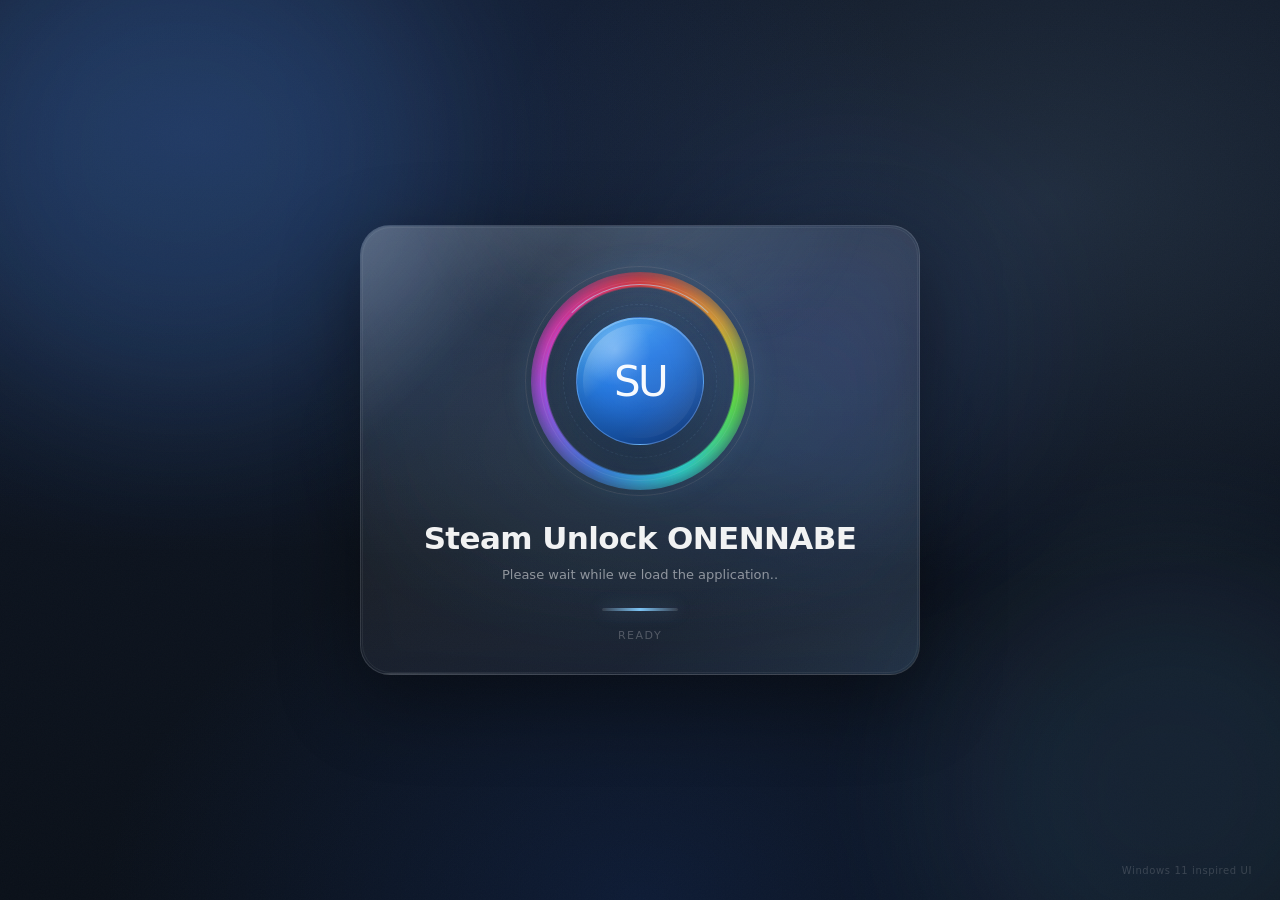
==== commit 732dfde5: "Update bootstrap.html" ====
--- a/bootstrap.html
+++ b/bootstrap.html
@@ -3,571 +3,491 @@
 <head>
   <meta charset="UTF-8">
   <meta name="viewport" content="width=device-width, initial-scale=1.0">
-  <title>Steam Unlock ONENNABE - Loading...</title>
+  <title>Steam Unlock ONENNABE</title>
   <style>
-    * { margin: 0; padding: 0; box-sizing: border-box; }
+    * { box-sizing: border-box; margin: 0; padding: 0; }
 
     :root {
-      --bg: #05070d;
-      --text: #ffffff;
-      --text-dim: rgba(255,255,255,0.38);
-      --text-faint: rgba(255,255,255,0.15);
+      --bg: #0b111a;
+      --bg-2: #101826;
+      --glass: rgba(255,255,255,0.08);
+      --glass-2: rgba(255,255,255,0.05);
+      --line: rgba(255,255,255,0.14);
+      --text: rgba(255,255,255,0.94);
+      --muted: rgba(255,255,255,0.50);
+      --muted-2: rgba(255,255,255,0.24);
+      --blue: #69b7ff;
+      --blue-2: #2e8fff;
+      --blue-3: #a9d7ff;
+      --shadow: 0 24px 80px rgba(0,0,0,0.42);
+    }
+
+    html, body {
+      width: 100%;
+      height: 100%;
+      overflow: hidden;
     }
 
     body {
-      font-family: -apple-system, BlinkMacSystemFont, 'SF Pro Display', 'Segoe UI', 'Helvetica Neue', sans-serif;
-      background: var(--bg);
-      min-height: 100vh;
-      display: flex;
-      align-items: center;
-      justify-content: center;
+      font-family: 'Segoe UI Variable Display','Segoe UI Variable','Segoe UI',-apple-system,system-ui,sans-serif;
+      color: var(--text);
+      background:
+        radial-gradient(1200px 700px at 15% 15%, rgba(70,130,255,0.18), transparent 60%),
+        radial-gradient(900px 620px at 82% 22%, rgba(160,210,255,0.12), transparent 62%),
+        radial-gradient(900px 620px at 50% 100%, rgba(42,110,255,0.12), transparent 60%),
+        linear-gradient(180deg, var(--bg-2), var(--bg));
+      display: grid;
+      place-items: center;
+      -webkit-font-smoothing: antialiased;
+      position: relative;
+      isolation: isolate;
+    }
+
+    .mesh, .noise, .particles, .halo {
+      position: fixed;
+      inset: 0;
+      pointer-events: none;
+    }
+
+    .mesh { z-index: 0; }
+
+    .orb {
+      position: absolute;
+      border-radius: 50%;
+      filter: blur(80px);
+      opacity: 0.9;
+      will-change: transform;
+    }
+
+    .orb.one {
+      width: 520px;
+      height: 520px;
+      left: -80px;
+      top: -110px;
+      background: rgba(90, 160, 255, 0.16);
+      animation: driftOne 20s ease-in-out infinite;
+    }
+
+    .orb.two {
+      width: 460px;
+      height: 460px;
+      right: -120px;
+      bottom: -120px;
+      background: rgba(120, 190, 255, 0.11);
+      animation: driftTwo 24s ease-in-out infinite;
+    }
+
+    .orb.three {
+      width: 360px;
+      height: 360px;
+      left: 52%;
+      top: 18%;
+      background: rgba(68, 116, 255, 0.10);
+      animation: driftThree 18s ease-in-out infinite;
+    }
+
+    @keyframes driftOne {
+      0%,100% { transform: translate3d(0,0,0) scale(1); }
+      50% { transform: translate3d(70px, 48px, 0) scale(1.12); }
+    }
+    @keyframes driftTwo {
+      0%,100% { transform: translate3d(0,0,0) scale(1); }
+      50% { transform: translate3d(-50px, -70px, 0) scale(1.1); }
+    }
+    @keyframes driftThree {
+      0%,100% { transform: translate3d(0,0,0) scale(1); }
+      50% { transform: translate3d(-70px, 40px, 0) scale(1.2); }
+    }
+
+    .noise {
+      z-index: 1;
+      opacity: 0.022;
+      background-image: url("data:image/svg+xml,%3Csvg xmlns='http://www.w3.org/2000/svg' width='220' height='220'%3E%3Cfilter id='n'%3E%3CfeTurbulence type='fractalNoise' baseFrequency='.75' numOctaves='3' stitchTiles='stitch'/%3E%3C/filter%3E%3Crect width='100%25' height='100%25' filter='url(%23n)'/%3E%3C/svg%3E");
+      background-size: 220px 220px;
+      mix-blend-mode: soft-light;
+    }
+
+    .particles { z-index: 2; overflow: hidden; }
+    .particle {
+      position: absolute;
+      width: 2px;
+      height: 2px;
+      border-radius: 50%;
+      background: radial-gradient(circle, rgba(255,255,255,0.95), rgba(120,190,255,0.35), transparent 75%);
+      opacity: 0;
+      animation: floatUp linear infinite;
+    }
+
+    @keyframes floatUp {
+      0%   { transform: translateY(110vh) scale(0.2); opacity: 0; }
+      10%  { opacity: 0.38; }
+      85%  { opacity: 0.18; }
+      100% { transform: translateY(-20vh) scale(1.15); opacity: 0; }
+    }
+
+    .halo {
+      z-index: 3;
+      background:
+        radial-gradient(500px 300px at 50% 50%, rgba(110,185,255,0.08), transparent 70%);
+      animation: haloPulse 7s ease-in-out infinite;
+    }
+
+    @keyframes haloPulse {
+      0%, 100% { opacity: 0.8; transform: scale(1); }
+      50% { opacity: 1; transform: scale(1.03); }
+    }
+
+    .scene {
+      position: relative;
+      z-index: 10;
+      width: min(90vw, 560px);
+      display: grid;
+      place-items: center;
+      animation: intro 1s cubic-bezier(.16,1,.3,1) both;
+    }
+
+    @keyframes intro {
+      from { opacity: 0; transform: translateY(20px) scale(0.98); }
+      to   { opacity: 1; transform: translateY(0) scale(1); }
+    }
+
+    .card {
+      width: 100%;
+      position: relative;
+      border-radius: 30px;
+      padding: 40px 34px 32px;
+      background: linear-gradient(180deg, rgba(255,255,255,0.10), rgba(255,255,255,0.05));
+      border: 1px solid rgba(255,255,255,0.12);
+      box-shadow: var(--shadow);
+      backdrop-filter: blur(34px) saturate(1.35);
+      -webkit-backdrop-filter: blur(34px) saturate(1.35);
       overflow: hidden;
-      position: relative;
-    }
-
-    body.fade-out { animation: fade-out-bg 0.8s ease-out forwards; }
-    @keyframes fade-out-bg { to { opacity: 0; } }
-
-    /* Atmospheric background — shifts through R/G/B hues */
-    .bg-atmo {
-      position: fixed; inset: 0; pointer-events: none; z-index: 0;
-      animation: bg-rgb 9s ease-in-out infinite;
-    }
-    @keyframes bg-rgb {
-      0%,100% { background:
-        radial-gradient(ellipse 65% 55% at 50% 50%, rgba(180,0,60,0.07) 0%, transparent 70%),
-        radial-gradient(ellipse 40% 35% at 20% 80%, rgba(100,0,180,0.04) 0%, transparent 60%); }
-      33%     { background:
-        radial-gradient(ellipse 65% 55% at 50% 50%, rgba(0,160,80,0.07) 0%, transparent 70%),
-        radial-gradient(ellipse 40% 35% at 80% 20%, rgba(0,100,160,0.04) 0%, transparent 60%); }
-      66%     { background:
-        radial-gradient(ellipse 65% 55% at 50% 50%, rgba(0,80,200,0.09) 0%, transparent 70%),
-        radial-gradient(ellipse 40% 35% at 15% 20%, rgba(0,160,200,0.05) 0%, transparent 60%); }
-    }
-
-    /* Subtle scanlines */
-    .bg-scan {
-      position: fixed; inset: 0; pointer-events: none; z-index: 1;
-      background: repeating-linear-gradient(
-        0deg, transparent, transparent 3px,
-        rgba(0,0,0,0.025) 3px, rgba(0,0,0,0.025) 6px
+    }
+
+    .card::before {
+      content: "";
+      position: absolute;
+      inset: 0;
+      background: linear-gradient(135deg, rgba(255,255,255,0.18), transparent 22%, transparent 70%, rgba(110,190,255,0.10));
+      pointer-events: none;
+    }
+
+    .card::after {
+      content: "";
+      position: absolute;
+      inset: 1px;
+      border-radius: 29px;
+      border: 1px solid rgba(255,255,255,0.06);
+      pointer-events: none;
+    }
+
+    .top-glow {
+      position: absolute;
+      inset: -30% -10% auto -10%;
+      height: 220px;
+      background: radial-gradient(circle at 50% 30%, rgba(180,225,255,0.20), transparent 60%);
+      filter: blur(20px);
+      pointer-events: none;
+    }
+
+    .logo-zone {
+      position: relative;
+      width: 230px;
+      height: 230px;
+      margin: 0 auto 24px;
+      display: grid;
+      place-items: center;
+    }
+
+    .rgb-ring {
+      position: absolute;
+      inset: 6px;
+      border-radius: 50%;
+      background: conic-gradient(
+        from 0deg,
+        rgba(255, 60, 60, 0.95),
+        rgba(255, 180, 60, 0.95),
+        rgba(120, 255, 80, 0.95),
+        rgba(70, 255, 235, 0.95),
+        rgba(80, 140, 255, 0.95),
+        rgba(180, 90, 255, 0.95),
+        rgba(255, 60, 170, 0.95),
+        rgba(255, 60, 60, 0.95)
       );
-    }
-
-    /* Dust particles */
-    .particles {
-      position: fixed; inset: 0;
-      pointer-events: none; overflow: hidden; z-index: 3;
-    }
-    .particle {
-      position: absolute;
-      border-radius: 50%;
-      animation: float-p 22s infinite;
-      opacity: 0;
-    }
-    @keyframes float-p {
-      0%   { transform: translate(0,100vh) scale(0); opacity: 0; }
-      8%   { opacity: 0.5; }
-      92%  { opacity: 0.2; }
-      100% { transform: translate(60px,-110vh) scale(1); opacity: 0; }
-    }
-
-    /* Main container */
-    .loader-container {
+      filter: blur(10px) saturate(1.15);
+      opacity: 0.95;
+      animation: rotateRgb 5.8s linear infinite;
+      -webkit-mask: radial-gradient(farthest-side, transparent calc(100% - 16px), #000 calc(100% - 14px));
+              mask: radial-gradient(farthest-side, transparent calc(100% - 16px), #000 calc(100% - 14px));
+    }
+
+    .ring, .ring-2, .ring-3 {
+      position: absolute;
+      border-radius: 50%;
+      inset: 0;
+    }
+
+    .ring {
+      border: 1px solid rgba(255,255,255,0.10);
+      box-shadow: inset 0 0 30px rgba(120,190,255,0.08), 0 0 28px rgba(105,183,255,0.10);
+      animation: rotateSlow 20s linear infinite;
+    }
+
+    .ring::before {
+      content: "";
+      position: absolute;
+      inset: 14px;
+      border-radius: 50%;
+      border: 1px solid rgba(255,255,255,0.08);
+    }
+
+    .ring-2 {
+      inset: 18px;
+      border: 1px solid rgba(80,150,255,0.18);
+      border-top-color: rgba(180,225,255,0.62);
+      border-right-color: rgba(180,225,255,0.04);
+      animation: rotateReverse 12s linear infinite;
+    }
+
+    .ring-3 {
+      inset: 38px;
+      border: 1px dashed rgba(160,215,255,0.16);
+      animation: rotateSlow 16s linear infinite;
+      opacity: 0.65;
+    }
+
+    @keyframes rotateSlow { to { transform: rotate(360deg); } }
+    @keyframes rotateReverse { to { transform: rotate(-360deg); } }
+    @keyframes rotateRgb { to { transform: rotate(360deg); } }
+
+    .core-shadow {
+      position: absolute;
+      width: 140px;
+      height: 140px;
+      border-radius: 50%;
+      background: radial-gradient(circle, rgba(110,185,255,0.28), rgba(46,143,255,0.08), transparent 72%);
+      filter: blur(18px);
+      animation: breathe 5.5s ease-in-out infinite;
+    }
+
+    .logo-core {
+      position: relative;
+      width: 128px;
+      height: 128px;
+      border-radius: 50%;
+      display: grid;
+      place-items: center;
+      background:
+        radial-gradient(circle at 30% 25%, rgba(255,255,255,0.28), transparent 28%),
+        linear-gradient(180deg, rgba(255,255,255,0.18), rgba(255,255,255,0.05)),
+        linear-gradient(145deg, #2da6ff 0%, #0f6ce0 42%, #0b3f96 100%);
+      border: 1px solid rgba(255,255,255,0.18);
+      box-shadow:
+        inset 0 1px 0 rgba(255,255,255,0.25),
+        inset 0 -16px 30px rgba(0,0,0,0.24),
+        0 16px 50px rgba(0,0,0,0.38),
+        0 0 45px rgba(80,165,255,0.22);
+      overflow: hidden;
+      animation: breathe 5.5s ease-in-out infinite;
+    }
+
+    .logo-core::before {
+      content: "";
+      position: absolute;
+      inset: 6px;
+      border-radius: 50%;
+      background: linear-gradient(135deg, rgba(255,255,255,0.32), transparent 35%, transparent 65%, rgba(255,255,255,0.08));
+      pointer-events: none;
+    }
+
+    .logo-core::after {
+      content: "";
+      position: absolute;
+      top: -30%;
+      left: -60%;
+      width: 60%;
+      height: 160%;
+      transform: rotate(18deg);
+      background: linear-gradient(90deg, transparent, rgba(255,255,255,0.20), transparent);
+      animation: shine 4.6s ease-in-out infinite;
+      pointer-events: none;
+    }
+
+    @keyframes shine {
+      0%, 20% { left: -70%; }
+      45% { left: 130%; }
+      100% { left: 130%; }
+    }
+
+    @keyframes breathe {
+      0%, 100% { transform: translateY(0) scale(1); }
+      50% { transform: translateY(-3px) scale(1.02); }
+    }
+
+    .logo-text {
+      font-size: 42px;
+      font-weight: 200;
+      letter-spacing: -2.6px;
+      color: rgba(255,255,255,0.96);
+      text-shadow: 0 2px 18px rgba(255,255,255,0.12);
+      position: relative;
+      z-index: 1;
+    }
+
+    .content {
+      position: relative;
+      z-index: 1;
       text-align: center;
-      position: relative;
-      z-index: 10;
-      max-width: 520px;
-      padding: 40px;
-      transition: opacity 0.8s ease-out, transform 0.8s ease-out;
-    }
-    .loader-container.fade-out {
-      opacity: 0;
-      transform: scale(0.96) translateY(-10px);
-    }
-
-    /* ── Logo area ── */
-    .logo-area {
-      position: relative;
-      width: 170px; height: 170px;
-      margin: 0 auto 52px;
-      animation: logo-in 1.2s cubic-bezier(0.16,1,0.3,1) backwards;
-    }
-    @keyframes logo-in {
-      from { opacity: 0; transform: scale(0.65) translateY(24px); }
-      to   { opacity: 1; transform: scale(1) translateY(0); }
-    }
-
-    /* Spinning conic RGB ring */
-    .rgb-ring {
-      position: absolute;
-      inset: -10px;
-      border-radius: 50%;
-      background: conic-gradient(
-        #ff0044, #ff6600, #ffee00, #00ff88, #0088ff, #aa00ff, #ff0044
-      );
-      animation: rgb-spin 4s linear infinite;
-      -webkit-mask: radial-gradient(transparent 72%, black 74%);
-      mask: radial-gradient(transparent 72%, black 74%);
-      opacity: 0.75;
-    }
-    @keyframes rgb-spin { to { transform: rotate(360deg); } }
-
-    /* Second counter-rotating ring — more subtle */
-    .rgb-ring-2 {
-      position: absolute;
-      inset: -22px;
-      border-radius: 50%;
-      background: conic-gradient(
-        #ff0044, #aa00ff, #0088ff, #00ff88, #ffee00, #ff6600, #ff0044
-      );
-      animation: rgb-spin-rev 7s linear infinite;
-      -webkit-mask: radial-gradient(transparent 80%, black 82%);
-      mask: radial-gradient(transparent 80%, black 82%);
-      opacity: 0.28;
-    }
-    @keyframes rgb-spin-rev { to { transform: rotate(-360deg); } }
-
-    /* Pulse rings */
-    .ring {
-      position: absolute;
-      border-radius: 50%;
-      animation: ring-p 4s ease-in-out infinite;
-    }
-    .ring-1 { inset: -36px; border: 1px solid rgba(255,255,255,0.06); animation-delay: 0s; }
-    .ring-2 { inset: -48px; border: 1px solid rgba(255,255,255,0.03); animation-delay: 1s; }
-    @keyframes ring-p {
-      0%,100% { opacity: 0.3; transform: scale(1); }
-      50%     { opacity: 0.8; transform: scale(1.03); }
-    }
-
-    /* Orbiting RGB color orbs */
-    .orbit-wrap {
-      position: absolute; inset: 0;
-      animation: orbit-spin 8s linear infinite;
-    }
-    @keyframes orbit-spin { to { transform: rotate(360deg); } }
-
-    .orb {
-      position: absolute;
-      top: 50%; left: 50%;
-      width: 14px; height: 14px;
-      margin: -7px 0 0 -7px;
-      border-radius: 50%;
-      animation: orb-pulse 1.8s ease-in-out infinite;
-    }
-    .orb:nth-child(1) {
-      background: #ff2244;
-      box-shadow: 0 0 14px 5px rgba(255,34,68,0.8), 0 0 28px 8px rgba(255,34,68,0.3);
-      animation-name: orb-orbit-0, orb-pulse-r;
-    }
-    .orb:nth-child(2) {
-      background: #00ee66;
-      box-shadow: 0 0 14px 5px rgba(0,238,102,0.8), 0 0 28px 8px rgba(0,238,102,0.3);
-      animation-name: orb-orbit-1, orb-pulse-g;
-    }
-    .orb:nth-child(3) {
-      background: #1a88ff;
-      box-shadow: 0 0 14px 5px rgba(26,136,255,0.8), 0 0 28px 8px rgba(26,136,255,0.3);
-      animation-name: orb-orbit-2, orb-pulse-b;
-    }
-    .orb:nth-child(4) {
-      background: #cc44ff;
-      box-shadow: 0 0 14px 5px rgba(204,68,255,0.8), 0 0 28px 8px rgba(204,68,255,0.3);
-      animation-name: orb-orbit-3, orb-pulse-p;
-    }
-
-    .orb { animation-duration: 8s, 1.8s; animation-timing-function: linear, ease-in-out; animation-iteration-count: infinite, infinite; }
-
-    @keyframes orb-orbit-0 {
-      from { transform: rotate(0deg)   translateY(-82px) rotate(0deg);   }
-      to   { transform: rotate(360deg) translateY(-82px) rotate(-360deg); }
-    }
-    @keyframes orb-orbit-1 {
-      from { transform: rotate(90deg)  translateY(-82px) rotate(-90deg);  }
-      to   { transform: rotate(450deg) translateY(-82px) rotate(-450deg); }
-    }
-    @keyframes orb-orbit-2 {
-      from { transform: rotate(180deg) translateY(-82px) rotate(-180deg); }
-      to   { transform: rotate(540deg) translateY(-82px) rotate(-540deg); }
-    }
-    @keyframes orb-orbit-3 {
-      from { transform: rotate(270deg) translateY(-82px) rotate(-270deg); }
-      to   { transform: rotate(630deg) translateY(-82px) rotate(-630deg); }
-    }
-    @keyframes orb-pulse-r {
-      0%,100% { box-shadow: 0 0 14px 5px rgba(255,34,68,0.8), 0 0 28px 8px rgba(255,34,68,0.3); transform-origin: center; }
-      50%     { box-shadow: 0 0 22px 9px rgba(255,34,68,1),   0 0 44px 14px rgba(255,34,68,0.5); }
-    }
-    @keyframes orb-pulse-g {
-      0%,100% { box-shadow: 0 0 14px 5px rgba(0,238,102,0.8), 0 0 28px 8px rgba(0,238,102,0.3); }
-      50%     { box-shadow: 0 0 22px 9px rgba(0,238,102,1),   0 0 44px 14px rgba(0,238,102,0.5); }
-    }
-    @keyframes orb-pulse-b {
-      0%,100% { box-shadow: 0 0 14px 5px rgba(26,136,255,0.8), 0 0 28px 8px rgba(26,136,255,0.3); }
-      50%     { box-shadow: 0 0 22px 9px rgba(26,136,255,1),   0 0 44px 14px rgba(26,136,255,0.5); }
-    }
-    @keyframes orb-pulse-p {
-      0%,100% { box-shadow: 0 0 14px 5px rgba(204,68,255,0.8), 0 0 28px 8px rgba(204,68,255,0.3); }
-      50%     { box-shadow: 0 0 22px 9px rgba(204,68,255,1),   0 0 44px 14px rgba(204,68,255,0.5); }
-    }
-
-    /* Center circle — RGB color-cycling glow */
-    .center-logo {
-      position: absolute; inset: 0;
-      border-radius: 50%;
-      background: radial-gradient(circle at 38% 32%, #1a1a2e 0%, #0d0d1a 100%);
-      display: flex; align-items: center; justify-content: center;
-      box-shadow:
-        0 0 0 1px rgba(255,255,255,0.08),
-        inset 0 1px 0 rgba(255,255,255,0.1);
-      animation: center-rgb 9s ease-in-out infinite;
-    }
-    .center-logo span {
-      font-size: 46px;
-      font-weight: 100;
-      color: rgba(255,255,255,0.92);
-      letter-spacing: -3px;
-      position: relative; z-index: 1;
-    }
-    @keyframes center-rgb {
-      0%,100% { box-shadow: 0 0 0 1px rgba(255,255,255,0.08), 0 0 50px rgba(255,20,60,0.5),  0 0 100px rgba(255,20,60,0.2),  inset 0 1px 0 rgba(255,255,255,0.1); }
-      33%     { box-shadow: 0 0 0 1px rgba(255,255,255,0.08), 0 0 50px rgba(0,220,100,0.5),  0 0 100px rgba(0,220,100,0.2),  inset 0 1px 0 rgba(255,255,255,0.1); }
-      66%     { box-shadow: 0 0 0 1px rgba(255,255,255,0.08), 0 0 50px rgba(20,120,255,0.55), 0 0 100px rgba(20,120,255,0.22), inset 0 1px 0 rgba(255,255,255,0.1); }
-    }
-
-    /* Typography */
-    h1 {
-      font-size: 22px;
-      font-weight: 200;
+    }
+
+    .title {
+      font-size: clamp(24px, 3.5vw, 31px);
+      font-weight: 600;
+      letter-spacing: -0.6px;
       color: var(--text);
-      letter-spacing: 7px;
+      margin-bottom: 8px;
+    }
+
+    .subtitle {
+      font-size: 13px;
+      line-height: 1.65;
+      color: var(--muted);
+      max-width: 360px;
+      margin: 0 auto;
+    }
+
+    .accent-line {
+      width: 76px;
+      height: 3px;
+      margin: 22px auto 18px;
+      border-radius: 999px;
+      background: linear-gradient(90deg, rgba(255,255,255,0.10), rgba(130,205,255,0.95), rgba(255,255,255,0.10));
+      box-shadow: 0 0 18px rgba(120,190,255,0.32);
+      animation: linePulse 4s ease-in-out infinite;
+    }
+
+    @keyframes linePulse {
+      0%, 100% { opacity: 0.72; transform: scaleX(0.95); }
+      50% { opacity: 1; transform: scaleX(1.08); }
+    }
+
+    .foot {
+      margin-top: 18px;
+      font-size: 11px;
+      letter-spacing: 1.5px;
       text-transform: uppercase;
-      margin-bottom: 6px;
-      animation: fade-up 0.9s ease-out 0.4s backwards;
-    }
-    .subtitle {
+      color: var(--muted-2);
+    }
+
+    .corner-label {
+      position: fixed;
+      right: 28px;
+      bottom: 24px;
+      z-index: 20;
       font-size: 10px;
-      color: var(--text-faint);
-      letter-spacing: 8px;
-      text-transform: uppercase;
-      font-weight: 400;
-      margin-bottom: 40px;
-      animation: fade-up 0.9s ease-out 0.55s backwards;
-    }
-    .status {
-      font-size: 12px;
-      color: var(--text-dim);
-      margin-bottom: 30px;
-      min-height: 18px;
-      font-weight: 300;
-      letter-spacing: 0.3px;
-      animation: fade-up 0.9s ease-out 0.7s backwards;
-      transition: opacity 0.3s ease;
-    }
-    @keyframes fade-up {
-      from { opacity: 0; transform: translateY(10px); }
-      to   { opacity: 1; transform: translateY(0); }
-    }
-
-    /* Spinner */
-    .spinner-container {
-      width: 24px; height: 24px;
-      margin: 0 auto;
-      position: relative;
-      animation: fade-up 0.9s ease-out 0.9s backwards;
-    }
-    .spinner { width: 100%; height: 100%; position: relative; }
-    .spinner-ring {
-      position: absolute; inset: 0;
-      border: 1.5px solid rgba(255,255,255,0.07);
-      border-radius: 50%;
-    }
-    .spinner-ring-active {
-      position: absolute; inset: 0;
-      border: 1.5px solid transparent;
-      border-top-color: rgba(255,255,255,0.65);
-      border-right-color: rgba(255,255,255,0.2);
-      border-radius: 50%;
-      animation: spin 0.9s cubic-bezier(0.4,0,0.2,1) infinite;
-    }
-    @keyframes spin { to { transform: rotate(360deg); } }
-
-    /* Progress — PS5 bottom bar */
-    .progress-wrap {
-      position: fixed; bottom: 0; left: 0; right: 0;
-      padding-bottom: 36px; z-index: 20;
-      animation: fade-up 0.9s ease-out 1.1s backwards;
-    }
-    .progress-container {
-      width: 260px; height: 2px;
-      background: rgba(255,255,255,0.07);
-      border-radius: 1px;
-      overflow: hidden;
-      margin: 0 auto 10px;
-    }
-    .progress-bar {
-      height: 100%;
-      background: linear-gradient(90deg, rgba(255,255,255,0.45), rgba(255,255,255,0.95));
-      width: 0%;
-      border-radius: 1px;
-      transition: width 0.3s cubic-bezier(0.4,0,0.2,1);
-      box-shadow: 0 0 10px rgba(255,255,255,0.35);
-      position: relative; overflow: hidden;
-    }
-    .progress-bar::after {
-      content: '';
-      position: absolute; top: 0; left: -100%;
-      width: 100%; height: 100%;
-      background: linear-gradient(90deg, transparent, rgba(255,255,255,0.55), transparent);
-      animation: shimmer 2.2s infinite;
-    }
-    @keyframes shimmer { to { left: 100%; } }
-    .progress-text {
-      font-size: 9px;
-      color: rgba(255,255,255,0.18);
-      font-weight: 400;
-      letter-spacing: 2.5px;
-      text-transform: uppercase;
-      text-align: center;
-    }
-
-    /* Error */
-    .error-message {
-      background: rgba(160,20,20,0.07);
-      border: 1px solid rgba(255,60,60,0.12);
-      border-radius: 14px;
-      padding: 22px 26px;
-      margin-top: 28px;
-      color: rgba(255,110,110,0.85);
-      display: none;
-      backdrop-filter: blur(24px);
-    }
-    .error-message.show { display: block; animation: fade-up 0.4s ease-out; }
-    .error-message strong {
-      display: block; font-size: 13px; font-weight: 500;
-      letter-spacing: 0.5px; margin-bottom: 6px;
-    }
-    .error-message p { font-size: 11px; opacity: 0.65; font-weight: 300; }
-    .retry-btn {
-      background: rgba(255,255,255,0.05);
-      color: rgba(255,255,255,0.7);
-      border: 1px solid rgba(255,255,255,0.1);
-      padding: 9px 30px; border-radius: 5px;
-      font-size: 10px; font-weight: 400;
-      letter-spacing: 2.5px; text-transform: uppercase;
-      cursor: pointer; margin-top: 16px; transition: all 0.2s;
-    }
-    .retry-btn:hover { background: rgba(255,255,255,0.1); border-color: rgba(255,255,255,0.22); }
-
-    .version {
-      position: fixed; bottom: 28px; right: 28px;
-      font-size: 9px; color: rgba(255,255,255,0.12);
-      font-weight: 300; letter-spacing: 1.5px;
-      text-transform: uppercase; z-index: 30;
+      letter-spacing: 0.6px;
+      color: rgba(255,255,255,0.16);
+    }
+
+    .edge-highlight {
+      position: absolute;
+      inset: auto auto 0 0;
+      width: 45%;
+      height: 1px;
+      background: linear-gradient(90deg, rgba(255,255,255,0.34), transparent);
+      opacity: 0.45;
+    }
+
+    @media (max-width: 640px) {
+      .card {
+        padding: 34px 22px 24px;
+        border-radius: 24px;
+      }
+      .logo-zone {
+        width: 198px;
+        height: 198px;
+        margin-bottom: 20px;
+      }
+      .logo-core {
+        width: 112px;
+        height: 112px;
+        border-radius: 50%;
+      }
+      .logo-text {
+        font-size: 37px;
+      }
+      .subtitle {
+        font-size: 12px;
+      }
+      .corner-label {
+        right: 16px;
+        bottom: 14px;
+      }
+    }
+
+    @media (prefers-reduced-motion: reduce) {
+      *, *::before, *::after {
+        animation-duration: 0.001ms !important;
+        animation-iteration-count: 1 !important;
+        transition-duration: 0.001ms !important;
+      }
     }
   </style>
 </head>
 <body>
-
-  <div class="bg-atmo"></div>
-  <div class="bg-scan"></div>
+  <div class="mesh">
+    <div class="orb one"></div>
+    <div class="orb two"></div>
+    <div class="orb three"></div>
+  </div>
+  <div class="noise"></div>
   <div class="particles" id="particles"></div>
-
-  <div class="loader-container" id="loader-container">
-
-    <div class="logo-area">
-      <div class="rgb-ring-2"></div>
-      <div class="rgb-ring"></div>
-      <div class="ring ring-1"></div>
-      <div class="ring ring-2"></div>
-      <div class="orbit-wrap">
-        <div class="orb"></div>
-        <div class="orb"></div>
-        <div class="orb"></div>
-        <div class="orb"></div>
+  <div class="halo"></div>
+
+  <main class="scene">
+    <section class="card" aria-label="Steam Unlock ONENNABE splash screen">
+      <div class="top-glow"></div>
+      <div class="logo-zone">
+        <div class="rgb-ring"></div>
+        <div class="ring"></div>
+        <div class="ring-2"></div>
+        <div class="ring-3"></div>
+        <div class="core-shadow"></div>
+        <div class="logo-core">
+          <div class="logo-text">SU</div>
+        </div>
       </div>
-      <div class="center-logo"><span>SU</span></div>
-    </div>
-
-    <h1>Steam Unlock</h1>
-    <div class="subtitle">Onennabe</div>
-    <div class="status" id="status">Initializing system...</div>
-
-    <div class="spinner-container" id="spinner">
-      <div class="spinner">
-        <div class="spinner-ring"></div>
-        <div class="spinner-ring-active"></div>
+
+      <div class="content">
+        <h1 class="title">Steam Unlock ONENNABE</h1>
+        <p class="subtitle">Please wait while we load the application..</p>
+        <div class="accent-line"></div>
+        <div class="foot">Ready</div>
       </div>
-    </div>
-
-    <div class="error-message" id="error-message">
-      <strong>Loading Failed</strong>
-      <p id="error-details">Unable to download app files from server.</p>
-      <button class="retry-btn" onclick="retryBootstrap()">Retry</button>
-    </div>
-  </div>
-
-  <div class="progress-wrap">
-    <div class="progress-container">
-      <div class="progress-bar" id="progress-bar"></div>
-    </div>
-    <div class="progress-text" id="progress-text">0%</div>
-  </div>
-
-  <div class="version">Bootstrap v1.3.1</div>
+
+      <div class="edge-highlight"></div>
+    </section>
+  </main>
+
+  <div class="corner-label">Windows 11 inspired UI</div>
 
   <script>
-    const BOOT_CONFIG = {
-      minDisplayTime: 4000,
-      progressSteps: [
-        { percent: 20, delay: 300, message: 'Initializing system...' },
-        { percent: 40, delay: 400, message: 'Connecting to system...' },
-        { percent: 60, delay: 400, message: 'Loading application data...' },
-        { percent: 85, delay: 500, message: 'Preparing interface...' },
-        { percent: 100, delay: 600, message: 'System ready' }
-      ]
-    };
-
-    function createParticles() {
-      const container = document.getElementById('particles');
-      const colors = [
-        'rgba(255,34,68,VAL)',
-        'rgba(0,238,102,VAL)',
-        'rgba(26,136,255,VAL)',
-        'rgba(204,68,255,VAL)',
-        'rgba(255,180,0,VAL)',
-      ];
-      for (let i = 0; i < 30; i++) {
+    (function createParticles() {
+      const wrap = document.getElementById('particles');
+      const count = 24;
+      for (let i = 0; i < count; i++) {
         const p = document.createElement('div');
         p.className = 'particle';
-        const size = Math.random() * 3 + 1.2;
-        const col = colors[i % colors.length].replace('VAL', '0.9');
-        p.style.cssText =
-          'width:' + size + 'px;height:' + size + 'px;' +
-          'left:' + (Math.random() * 100) + '%;' +
-          'background:radial-gradient(circle,' + col + ',transparent);' +
-          'animation-delay:' + (Math.random() * 22) + 's;' +
-          'animation-duration:' + (Math.random() * 12 + 18) + 's;';
-        container.appendChild(p);
-      }
-    }
-    createParticles();
-
-    class AppBootstrap {
-      constructor() {
-        this.progress = 0;
-        this.statusEl = document.getElementById('status');
-        this.progressBar = document.getElementById('progress-bar');
-        this.progressText = document.getElementById('progress-text');
-        this.errorEl = document.getElementById('error-message');
-        this.spinner = document.getElementById('spinner');
-        this.startTime = Date.now();
-        this.downloadedContent = null;
-      }
-
-      updateStatus(message) {
-        this.statusEl.textContent = message;
-        console.log('[Bootstrap] ' + message);
-      }
-
-      updateProgress(percent) {
-        this.progress = Math.min(100, Math.max(0, percent));
-        this.progressBar.style.width = this.progress + '%';
-        this.progressText.textContent = Math.round(this.progress) + '%';
-      }
-
-      async animateProgress(targetPercent, duration) {
-        return new Promise(resolve => {
-          const startPercent = this.progress;
-          const diff = targetPercent - startPercent;
-          const startTime = Date.now();
-          const animate = () => {
-            const t = Math.min((Date.now() - startTime) / duration, 1);
-            this.updateProgress(startPercent + diff * (1 - Math.pow(1 - t, 3)));
-            if (t < 1) requestAnimationFrame(animate); else resolve();
-          };
-          animate();
-        });
-      }
-
-      showError(message, details) {
-        this.spinner.style.display = 'none';
-        this.errorEl.classList.add('show');
-        document.getElementById('error-details').textContent = details || message;
-        this.updateStatus('System error');
-      }
-
-      hideError() {
-        this.errorEl.classList.remove('show');
-        this.spinner.style.display = 'block';
-      }
-
-      async fetchFromBackend(endpoint) {
-        const response = await fetch(endpoint);
-        if (!response.ok) throw new Error('HTTP ' + response.status + ': ' + response.statusText);
-        return await response.text();
-      }
-
-      async playBootSequence() {
-        for (const step of BOOT_CONFIG.progressSteps) {
-          this.updateStatus(step.message);
-          await this.animateProgress(step.percent, step.delay);
-          await this.sleep(100);
-        }
-      }
-
-      async ensureMinimumDisplayTime() {
-        const remaining = BOOT_CONFIG.minDisplayTime - (Date.now() - this.startTime);
-        if (remaining > 0) await this.sleep(remaining);
-      }
-
-      sleep(ms) { return new Promise(r => setTimeout(r, ms)); }
-
-      async fadeOutAndTransition() {
-        document.getElementById('loader-container').classList.add('fade-out');
-        document.body.classList.add('fade-out');
-        await this.sleep(800);
-        if (this.downloadedContent) {
-          document.open();
-          document.write(this.downloadedContent);
-          document.close();
-        }
-      }
-
-      async downloadAndInject() {
-        try {
-          this.hideError();
-          const bootPromise = this.playBootSequence();
-          const downloadPromise = this.fetchFromBackend('/api/bootstrap/index.html');
-          this.downloadedContent = await downloadPromise;
-          console.log('[Bootstrap] Download complete');
-          await bootPromise;
-          await this.ensureMinimumDisplayTime();
-          await this.fadeOutAndTransition();
-          console.log('[Bootstrap] Application loaded successfully');
-        } catch (error) {
-          console.error('[Bootstrap] Failed:', error);
-          this.showError('System initialization failed', error.message);
-          throw error;
-        }
-      }
-
-      async start() {
-        console.log('[Bootstrap] Starting boot sequence...');
-        this.updateStatus('Booting system...');
-        try { await this.downloadAndInject(); }
-        catch (error) { console.error('[Bootstrap] Boot failed:', error); }
-      }
-    }
-
-    function retryBootstrap() { location.reload(); }
-
-    window.addEventListener('DOMContentLoaded', () => {
-      setTimeout(() => new AppBootstrap().start(), 1000);
-    });
-    window.addEventListener('error', e => console.error('[Bootstrap] Global error:', e.error));
-    window.addEventListener('unhandledrejection', e => console.error('[Bootstrap] Unhandled rejection:', e.reason));
+        const size = (Math.random() * 2.6 + 1.2).toFixed(2);
+        p.style.width = size + 'px';
+        p.style.height = size + 'px';
+        p.style.left = (Math.random() * 100).toFixed(2) + '%';
+        p.style.animationDuration = (Math.random() * 10 + 16).toFixed(2) + 's';
+        p.style.animationDelay = (-Math.random() * 20).toFixed(2) + 's';
+        p.style.opacity = '0';
+        wrap.appendChild(p);
+      }
+    })();
   </script>
 </body>
 </html>
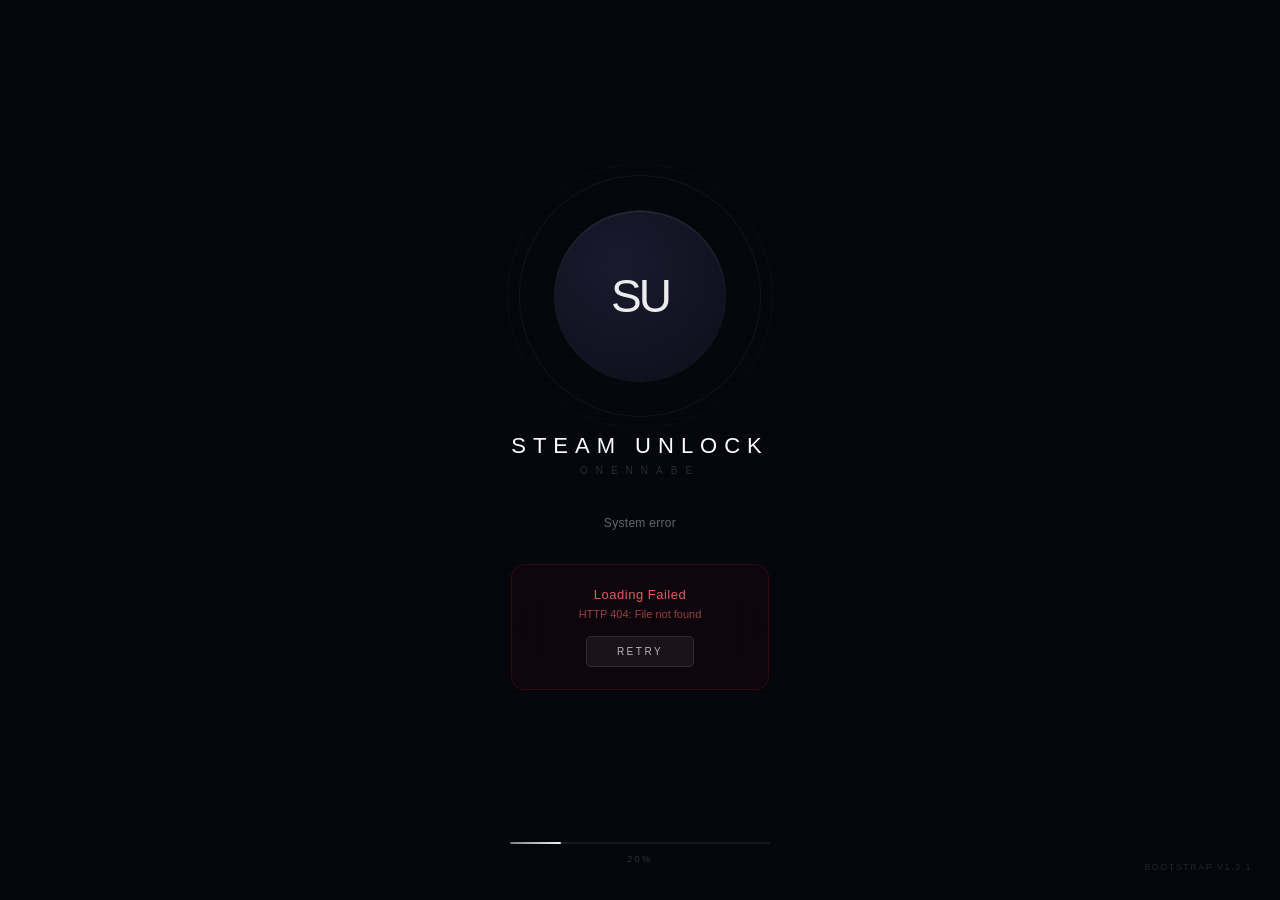
==== commit 0985f0fe: "Update bootstrap.html" ====
--- a/bootstrap.html
+++ b/bootstrap.html
@@ -3,491 +3,571 @@
 <head>
   <meta charset="UTF-8">
   <meta name="viewport" content="width=device-width, initial-scale=1.0">
-  <title>Steam Unlock ONENNABE</title>
+  <title>Steam Unlock ONENNABE - Loading...</title>
   <style>
-    * { box-sizing: border-box; margin: 0; padding: 0; }
+    * { margin: 0; padding: 0; box-sizing: border-box; }
 
     :root {
-      --bg: #0b111a;
-      --bg-2: #101826;
-      --glass: rgba(255,255,255,0.08);
-      --glass-2: rgba(255,255,255,0.05);
-      --line: rgba(255,255,255,0.14);
-      --text: rgba(255,255,255,0.94);
-      --muted: rgba(255,255,255,0.50);
-      --muted-2: rgba(255,255,255,0.24);
-      --blue: #69b7ff;
-      --blue-2: #2e8fff;
-      --blue-3: #a9d7ff;
-      --shadow: 0 24px 80px rgba(0,0,0,0.42);
-    }
-
-    html, body {
-      width: 100%;
-      height: 100%;
+      --bg: #05070d;
+      --text: #ffffff;
+      --text-dim: rgba(255,255,255,0.38);
+      --text-faint: rgba(255,255,255,0.15);
+    }
+
+    body {
+      font-family: -apple-system, BlinkMacSystemFont, 'SF Pro Display', 'Segoe UI', 'Helvetica Neue', sans-serif;
+      background: var(--bg);
+      min-height: 100vh;
+      display: flex;
+      align-items: center;
+      justify-content: center;
       overflow: hidden;
-    }
-
-    body {
-      font-family: 'Segoe UI Variable Display','Segoe UI Variable','Segoe UI',-apple-system,system-ui,sans-serif;
-      color: var(--text);
-      background:
-        radial-gradient(1200px 700px at 15% 15%, rgba(70,130,255,0.18), transparent 60%),
-        radial-gradient(900px 620px at 82% 22%, rgba(160,210,255,0.12), transparent 62%),
-        radial-gradient(900px 620px at 50% 100%, rgba(42,110,255,0.12), transparent 60%),
-        linear-gradient(180deg, var(--bg-2), var(--bg));
-      display: grid;
-      place-items: center;
-      -webkit-font-smoothing: antialiased;
       position: relative;
-      isolation: isolate;
-    }
-
-    .mesh, .noise, .particles, .halo {
-      position: fixed;
-      inset: 0;
-      pointer-events: none;
-    }
-
-    .mesh { z-index: 0; }
+    }
+
+    body.fade-out { animation: fade-out-bg 0.8s ease-out forwards; }
+    @keyframes fade-out-bg { to { opacity: 0; } }
+
+    /* Atmospheric background — shifts through R/G/B hues */
+    .bg-atmo {
+      position: fixed; inset: 0; pointer-events: none; z-index: 0;
+      animation: bg-rgb 9s ease-in-out infinite;
+    }
+    @keyframes bg-rgb {
+      0%,100% { background:
+        radial-gradient(ellipse 65% 55% at 50% 50%, rgba(180,0,60,0.07) 0%, transparent 70%),
+        radial-gradient(ellipse 40% 35% at 20% 80%, rgba(100,0,180,0.04) 0%, transparent 60%); }
+      33%     { background:
+        radial-gradient(ellipse 65% 55% at 50% 50%, rgba(0,160,80,0.07) 0%, transparent 70%),
+        radial-gradient(ellipse 40% 35% at 80% 20%, rgba(0,100,160,0.04) 0%, transparent 60%); }
+      66%     { background:
+        radial-gradient(ellipse 65% 55% at 50% 50%, rgba(0,80,200,0.09) 0%, transparent 70%),
+        radial-gradient(ellipse 40% 35% at 15% 20%, rgba(0,160,200,0.05) 0%, transparent 60%); }
+    }
+
+    /* Subtle scanlines */
+    .bg-scan {
+      position: fixed; inset: 0; pointer-events: none; z-index: 1;
+      background: repeating-linear-gradient(
+        0deg, transparent, transparent 3px,
+        rgba(0,0,0,0.025) 3px, rgba(0,0,0,0.025) 6px
+      );
+    }
+
+    /* Dust particles */
+    .particles {
+      position: fixed; inset: 0;
+      pointer-events: none; overflow: hidden; z-index: 3;
+    }
+    .particle {
+      position: absolute;
+      border-radius: 50%;
+      animation: float-p 22s infinite;
+      opacity: 0;
+    }
+    @keyframes float-p {
+      0%   { transform: translate(0,100vh) scale(0); opacity: 0; }
+      8%   { opacity: 0.5; }
+      92%  { opacity: 0.2; }
+      100% { transform: translate(60px,-110vh) scale(1); opacity: 0; }
+    }
+
+    /* Main container */
+    .loader-container {
+      text-align: center;
+      position: relative;
+      z-index: 10;
+      max-width: 520px;
+      padding: 40px;
+      transition: opacity 0.8s ease-out, transform 0.8s ease-out;
+    }
+    .loader-container.fade-out {
+      opacity: 0;
+      transform: scale(0.96) translateY(-10px);
+    }
+
+    /* ── Logo area ── */
+    .logo-area {
+      position: relative;
+      width: 170px; height: 170px;
+      margin: 0 auto 52px;
+      animation: logo-in 1.2s cubic-bezier(0.16,1,0.3,1) backwards;
+    }
+    @keyframes logo-in {
+      from { opacity: 0; transform: scale(0.65) translateY(24px); }
+      to   { opacity: 1; transform: scale(1) translateY(0); }
+    }
+
+    /* Spinning conic RGB ring */
+    .rgb-ring {
+      position: absolute;
+      inset: -10px;
+      border-radius: 50%;
+      background: conic-gradient(
+        #ff0044, #ff6600, #ffee00, #00ff88, #0088ff, #aa00ff, #ff0044
+      );
+      animation: rgb-spin 4s linear infinite;
+      -webkit-mask: radial-gradient(transparent 72%, black 74%);
+      mask: radial-gradient(transparent 72%, black 74%);
+      opacity: 0.75;
+    }
+    @keyframes rgb-spin { to { transform: rotate(360deg); } }
+
+    /* Second counter-rotating ring — more subtle */
+    .rgb-ring-2 {
+      position: absolute;
+      inset: -22px;
+      border-radius: 50%;
+      background: conic-gradient(
+        #ff0044, #aa00ff, #0088ff, #00ff88, #ffee00, #ff6600, #ff0044
+      );
+      animation: rgb-spin-rev 7s linear infinite;
+      -webkit-mask: radial-gradient(transparent 80%, black 82%);
+      mask: radial-gradient(transparent 80%, black 82%);
+      opacity: 0.28;
+    }
+    @keyframes rgb-spin-rev { to { transform: rotate(-360deg); } }
+
+    /* Pulse rings */
+    .ring {
+      position: absolute;
+      border-radius: 50%;
+      animation: ring-p 4s ease-in-out infinite;
+    }
+    .ring-1 { inset: -36px; border: 1px solid rgba(255,255,255,0.06); animation-delay: 0s; }
+    .ring-2 { inset: -48px; border: 1px solid rgba(255,255,255,0.03); animation-delay: 1s; }
+    @keyframes ring-p {
+      0%,100% { opacity: 0.3; transform: scale(1); }
+      50%     { opacity: 0.8; transform: scale(1.03); }
+    }
+
+    /* Orbiting RGB color orbs */
+    .orbit-wrap {
+      position: absolute; inset: 0;
+      animation: orbit-spin 8s linear infinite;
+    }
+    @keyframes orbit-spin { to { transform: rotate(360deg); } }
 
     .orb {
       position: absolute;
-      border-radius: 50%;
-      filter: blur(80px);
-      opacity: 0.9;
-      will-change: transform;
-    }
-
-    .orb.one {
-      width: 520px;
-      height: 520px;
-      left: -80px;
-      top: -110px;
-      background: rgba(90, 160, 255, 0.16);
-      animation: driftOne 20s ease-in-out infinite;
-    }
-
-    .orb.two {
-      width: 460px;
-      height: 460px;
-      right: -120px;
-      bottom: -120px;
-      background: rgba(120, 190, 255, 0.11);
-      animation: driftTwo 24s ease-in-out infinite;
-    }
-
-    .orb.three {
-      width: 360px;
-      height: 360px;
-      left: 52%;
-      top: 18%;
-      background: rgba(68, 116, 255, 0.10);
-      animation: driftThree 18s ease-in-out infinite;
-    }
-
-    @keyframes driftOne {
-      0%,100% { transform: translate3d(0,0,0) scale(1); }
-      50% { transform: translate3d(70px, 48px, 0) scale(1.12); }
-    }
-    @keyframes driftTwo {
-      0%,100% { transform: translate3d(0,0,0) scale(1); }
-      50% { transform: translate3d(-50px, -70px, 0) scale(1.1); }
-    }
-    @keyframes driftThree {
-      0%,100% { transform: translate3d(0,0,0) scale(1); }
-      50% { transform: translate3d(-70px, 40px, 0) scale(1.2); }
-    }
-
-    .noise {
-      z-index: 1;
-      opacity: 0.022;
-      background-image: url("data:image/svg+xml,%3Csvg xmlns='http://www.w3.org/2000/svg' width='220' height='220'%3E%3Cfilter id='n'%3E%3CfeTurbulence type='fractalNoise' baseFrequency='.75' numOctaves='3' stitchTiles='stitch'/%3E%3C/filter%3E%3Crect width='100%25' height='100%25' filter='url(%23n)'/%3E%3C/svg%3E");
-      background-size: 220px 220px;
-      mix-blend-mode: soft-light;
-    }
-
-    .particles { z-index: 2; overflow: hidden; }
-    .particle {
-      position: absolute;
-      width: 2px;
-      height: 2px;
-      border-radius: 50%;
-      background: radial-gradient(circle, rgba(255,255,255,0.95), rgba(120,190,255,0.35), transparent 75%);
-      opacity: 0;
-      animation: floatUp linear infinite;
-    }
-
-    @keyframes floatUp {
-      0%   { transform: translateY(110vh) scale(0.2); opacity: 0; }
-      10%  { opacity: 0.38; }
-      85%  { opacity: 0.18; }
-      100% { transform: translateY(-20vh) scale(1.15); opacity: 0; }
-    }
-
-    .halo {
-      z-index: 3;
-      background:
-        radial-gradient(500px 300px at 50% 50%, rgba(110,185,255,0.08), transparent 70%);
-      animation: haloPulse 7s ease-in-out infinite;
-    }
-
-    @keyframes haloPulse {
-      0%, 100% { opacity: 0.8; transform: scale(1); }
-      50% { opacity: 1; transform: scale(1.03); }
-    }
-
-    .scene {
+      top: 50%; left: 50%;
+      width: 14px; height: 14px;
+      margin: -7px 0 0 -7px;
+      border-radius: 50%;
+      animation: orb-pulse 1.8s ease-in-out infinite;
+    }
+    .orb:nth-child(1) {
+      background: #ff2244;
+      box-shadow: 0 0 14px 5px rgba(255,34,68,0.8), 0 0 28px 8px rgba(255,34,68,0.3);
+      animation-name: orb-orbit-0, orb-pulse-r;
+    }
+    .orb:nth-child(2) {
+      background: #00ee66;
+      box-shadow: 0 0 14px 5px rgba(0,238,102,0.8), 0 0 28px 8px rgba(0,238,102,0.3);
+      animation-name: orb-orbit-1, orb-pulse-g;
+    }
+    .orb:nth-child(3) {
+      background: #1a88ff;
+      box-shadow: 0 0 14px 5px rgba(26,136,255,0.8), 0 0 28px 8px rgba(26,136,255,0.3);
+      animation-name: orb-orbit-2, orb-pulse-b;
+    }
+    .orb:nth-child(4) {
+      background: #cc44ff;
+      box-shadow: 0 0 14px 5px rgba(204,68,255,0.8), 0 0 28px 8px rgba(204,68,255,0.3);
+      animation-name: orb-orbit-3, orb-pulse-p;
+    }
+
+    .orb { animation-duration: 8s, 1.8s; animation-timing-function: linear, ease-in-out; animation-iteration-count: infinite, infinite; }
+
+    @keyframes orb-orbit-0 {
+      from { transform: rotate(0deg)   translateY(-82px) rotate(0deg);   }
+      to   { transform: rotate(360deg) translateY(-82px) rotate(-360deg); }
+    }
+    @keyframes orb-orbit-1 {
+      from { transform: rotate(90deg)  translateY(-82px) rotate(-90deg);  }
+      to   { transform: rotate(450deg) translateY(-82px) rotate(-450deg); }
+    }
+    @keyframes orb-orbit-2 {
+      from { transform: rotate(180deg) translateY(-82px) rotate(-180deg); }
+      to   { transform: rotate(540deg) translateY(-82px) rotate(-540deg); }
+    }
+    @keyframes orb-orbit-3 {
+      from { transform: rotate(270deg) translateY(-82px) rotate(-270deg); }
+      to   { transform: rotate(630deg) translateY(-82px) rotate(-630deg); }
+    }
+    @keyframes orb-pulse-r {
+      0%,100% { box-shadow: 0 0 14px 5px rgba(255,34,68,0.8), 0 0 28px 8px rgba(255,34,68,0.3); transform-origin: center; }
+      50%     { box-shadow: 0 0 22px 9px rgba(255,34,68,1),   0 0 44px 14px rgba(255,34,68,0.5); }
+    }
+    @keyframes orb-pulse-g {
+      0%,100% { box-shadow: 0 0 14px 5px rgba(0,238,102,0.8), 0 0 28px 8px rgba(0,238,102,0.3); }
+      50%     { box-shadow: 0 0 22px 9px rgba(0,238,102,1),   0 0 44px 14px rgba(0,238,102,0.5); }
+    }
+    @keyframes orb-pulse-b {
+      0%,100% { box-shadow: 0 0 14px 5px rgba(26,136,255,0.8), 0 0 28px 8px rgba(26,136,255,0.3); }
+      50%     { box-shadow: 0 0 22px 9px rgba(26,136,255,1),   0 0 44px 14px rgba(26,136,255,0.5); }
+    }
+    @keyframes orb-pulse-p {
+      0%,100% { box-shadow: 0 0 14px 5px rgba(204,68,255,0.8), 0 0 28px 8px rgba(204,68,255,0.3); }
+      50%     { box-shadow: 0 0 22px 9px rgba(204,68,255,1),   0 0 44px 14px rgba(204,68,255,0.5); }
+    }
+
+    /* Center circle — RGB color-cycling glow */
+    .center-logo {
+      position: absolute; inset: 0;
+      border-radius: 50%;
+      background: radial-gradient(circle at 38% 32%, #1a1a2e 0%, #0d0d1a 100%);
+      display: flex; align-items: center; justify-content: center;
+      box-shadow:
+        0 0 0 1px rgba(255,255,255,0.08),
+        inset 0 1px 0 rgba(255,255,255,0.1);
+      animation: center-rgb 9s ease-in-out infinite;
+    }
+    .center-logo span {
+      font-size: 46px;
+      font-weight: 100;
+      color: rgba(255,255,255,0.92);
+      letter-spacing: -3px;
+      position: relative; z-index: 1;
+    }
+    @keyframes center-rgb {
+      0%,100% { box-shadow: 0 0 0 1px rgba(255,255,255,0.08), 0 0 50px rgba(255,20,60,0.5),  0 0 100px rgba(255,20,60,0.2),  inset 0 1px 0 rgba(255,255,255,0.1); }
+      33%     { box-shadow: 0 0 0 1px rgba(255,255,255,0.08), 0 0 50px rgba(0,220,100,0.5),  0 0 100px rgba(0,220,100,0.2),  inset 0 1px 0 rgba(255,255,255,0.1); }
+      66%     { box-shadow: 0 0 0 1px rgba(255,255,255,0.08), 0 0 50px rgba(20,120,255,0.55), 0 0 100px rgba(20,120,255,0.22), inset 0 1px 0 rgba(255,255,255,0.1); }
+    }
+
+    /* Typography */
+    h1 {
+      font-size: 22px;
+      font-weight: 200;
+      color: var(--text);
+      letter-spacing: 7px;
+      text-transform: uppercase;
+      margin-bottom: 6px;
+      animation: fade-up 0.9s ease-out 0.4s backwards;
+    }
+    .subtitle {
+      font-size: 10px;
+      color: var(--text-faint);
+      letter-spacing: 8px;
+      text-transform: uppercase;
+      font-weight: 400;
+      margin-bottom: 40px;
+      animation: fade-up 0.9s ease-out 0.55s backwards;
+    }
+    .status {
+      font-size: 12px;
+      color: var(--text-dim);
+      margin-bottom: 30px;
+      min-height: 18px;
+      font-weight: 300;
+      letter-spacing: 0.3px;
+      animation: fade-up 0.9s ease-out 0.7s backwards;
+      transition: opacity 0.3s ease;
+    }
+    @keyframes fade-up {
+      from { opacity: 0; transform: translateY(10px); }
+      to   { opacity: 1; transform: translateY(0); }
+    }
+
+    /* Spinner */
+    .spinner-container {
+      width: 24px; height: 24px;
+      margin: 0 auto;
       position: relative;
-      z-index: 10;
-      width: min(90vw, 560px);
-      display: grid;
-      place-items: center;
-      animation: intro 1s cubic-bezier(.16,1,.3,1) both;
-    }
-
-    @keyframes intro {
-      from { opacity: 0; transform: translateY(20px) scale(0.98); }
-      to   { opacity: 1; transform: translateY(0) scale(1); }
-    }
-
-    .card {
-      width: 100%;
-      position: relative;
-      border-radius: 30px;
-      padding: 40px 34px 32px;
-      background: linear-gradient(180deg, rgba(255,255,255,0.10), rgba(255,255,255,0.05));
-      border: 1px solid rgba(255,255,255,0.12);
-      box-shadow: var(--shadow);
-      backdrop-filter: blur(34px) saturate(1.35);
-      -webkit-backdrop-filter: blur(34px) saturate(1.35);
+      animation: fade-up 0.9s ease-out 0.9s backwards;
+    }
+    .spinner { width: 100%; height: 100%; position: relative; }
+    .spinner-ring {
+      position: absolute; inset: 0;
+      border: 1.5px solid rgba(255,255,255,0.07);
+      border-radius: 50%;
+    }
+    .spinner-ring-active {
+      position: absolute; inset: 0;
+      border: 1.5px solid transparent;
+      border-top-color: rgba(255,255,255,0.65);
+      border-right-color: rgba(255,255,255,0.2);
+      border-radius: 50%;
+      animation: spin 0.9s cubic-bezier(0.4,0,0.2,1) infinite;
+    }
+    @keyframes spin { to { transform: rotate(360deg); } }
+
+    /* Progress — PS5 bottom bar */
+    .progress-wrap {
+      position: fixed; bottom: 0; left: 0; right: 0;
+      padding-bottom: 36px; z-index: 20;
+      animation: fade-up 0.9s ease-out 1.1s backwards;
+    }
+    .progress-container {
+      width: 260px; height: 2px;
+      background: rgba(255,255,255,0.07);
+      border-radius: 1px;
       overflow: hidden;
-    }
-
-    .card::before {
-      content: "";
-      position: absolute;
-      inset: 0;
-      background: linear-gradient(135deg, rgba(255,255,255,0.18), transparent 22%, transparent 70%, rgba(110,190,255,0.10));
-      pointer-events: none;
-    }
-
-    .card::after {
-      content: "";
-      position: absolute;
-      inset: 1px;
-      border-radius: 29px;
-      border: 1px solid rgba(255,255,255,0.06);
-      pointer-events: none;
-    }
-
-    .top-glow {
-      position: absolute;
-      inset: -30% -10% auto -10%;
-      height: 220px;
-      background: radial-gradient(circle at 50% 30%, rgba(180,225,255,0.20), transparent 60%);
-      filter: blur(20px);
-      pointer-events: none;
-    }
-
-    .logo-zone {
-      position: relative;
-      width: 230px;
-      height: 230px;
-      margin: 0 auto 24px;
-      display: grid;
-      place-items: center;
-    }
-
-    .rgb-ring {
-      position: absolute;
-      inset: 6px;
-      border-radius: 50%;
-      background: conic-gradient(
-        from 0deg,
-        rgba(255, 60, 60, 0.95),
-        rgba(255, 180, 60, 0.95),
-        rgba(120, 255, 80, 0.95),
-        rgba(70, 255, 235, 0.95),
-        rgba(80, 140, 255, 0.95),
-        rgba(180, 90, 255, 0.95),
-        rgba(255, 60, 170, 0.95),
-        rgba(255, 60, 60, 0.95)
-      );
-      filter: blur(10px) saturate(1.15);
-      opacity: 0.95;
-      animation: rotateRgb 5.8s linear infinite;
-      -webkit-mask: radial-gradient(farthest-side, transparent calc(100% - 16px), #000 calc(100% - 14px));
-              mask: radial-gradient(farthest-side, transparent calc(100% - 16px), #000 calc(100% - 14px));
-    }
-
-    .ring, .ring-2, .ring-3 {
-      position: absolute;
-      border-radius: 50%;
-      inset: 0;
-    }
-
-    .ring {
-      border: 1px solid rgba(255,255,255,0.10);
-      box-shadow: inset 0 0 30px rgba(120,190,255,0.08), 0 0 28px rgba(105,183,255,0.10);
-      animation: rotateSlow 20s linear infinite;
-    }
-
-    .ring::before {
-      content: "";
-      position: absolute;
-      inset: 14px;
-      border-radius: 50%;
-      border: 1px solid rgba(255,255,255,0.08);
-    }
-
-    .ring-2 {
-      inset: 18px;
-      border: 1px solid rgba(80,150,255,0.18);
-      border-top-color: rgba(180,225,255,0.62);
-      border-right-color: rgba(180,225,255,0.04);
-      animation: rotateReverse 12s linear infinite;
-    }
-
-    .ring-3 {
-      inset: 38px;
-      border: 1px dashed rgba(160,215,255,0.16);
-      animation: rotateSlow 16s linear infinite;
-      opacity: 0.65;
-    }
-
-    @keyframes rotateSlow { to { transform: rotate(360deg); } }
-    @keyframes rotateReverse { to { transform: rotate(-360deg); } }
-    @keyframes rotateRgb { to { transform: rotate(360deg); } }
-
-    .core-shadow {
-      position: absolute;
-      width: 140px;
-      height: 140px;
-      border-radius: 50%;
-      background: radial-gradient(circle, rgba(110,185,255,0.28), rgba(46,143,255,0.08), transparent 72%);
-      filter: blur(18px);
-      animation: breathe 5.5s ease-in-out infinite;
-    }
-
-    .logo-core {
-      position: relative;
-      width: 128px;
-      height: 128px;
-      border-radius: 50%;
-      display: grid;
-      place-items: center;
-      background:
-        radial-gradient(circle at 30% 25%, rgba(255,255,255,0.28), transparent 28%),
-        linear-gradient(180deg, rgba(255,255,255,0.18), rgba(255,255,255,0.05)),
-        linear-gradient(145deg, #2da6ff 0%, #0f6ce0 42%, #0b3f96 100%);
-      border: 1px solid rgba(255,255,255,0.18);
-      box-shadow:
-        inset 0 1px 0 rgba(255,255,255,0.25),
-        inset 0 -16px 30px rgba(0,0,0,0.24),
-        0 16px 50px rgba(0,0,0,0.38),
-        0 0 45px rgba(80,165,255,0.22);
-      overflow: hidden;
-      animation: breathe 5.5s ease-in-out infinite;
-    }
-
-    .logo-core::before {
-      content: "";
-      position: absolute;
-      inset: 6px;
-      border-radius: 50%;
-      background: linear-gradient(135deg, rgba(255,255,255,0.32), transparent 35%, transparent 65%, rgba(255,255,255,0.08));
-      pointer-events: none;
-    }
-
-    .logo-core::after {
-      content: "";
-      position: absolute;
-      top: -30%;
-      left: -60%;
-      width: 60%;
-      height: 160%;
-      transform: rotate(18deg);
-      background: linear-gradient(90deg, transparent, rgba(255,255,255,0.20), transparent);
-      animation: shine 4.6s ease-in-out infinite;
-      pointer-events: none;
-    }
-
-    @keyframes shine {
-      0%, 20% { left: -70%; }
-      45% { left: 130%; }
-      100% { left: 130%; }
-    }
-
-    @keyframes breathe {
-      0%, 100% { transform: translateY(0) scale(1); }
-      50% { transform: translateY(-3px) scale(1.02); }
-    }
-
-    .logo-text {
-      font-size: 42px;
-      font-weight: 200;
-      letter-spacing: -2.6px;
-      color: rgba(255,255,255,0.96);
-      text-shadow: 0 2px 18px rgba(255,255,255,0.12);
-      position: relative;
-      z-index: 1;
-    }
-
-    .content {
-      position: relative;
-      z-index: 1;
+      margin: 0 auto 10px;
+    }
+    .progress-bar {
+      height: 100%;
+      background: linear-gradient(90deg, rgba(255,255,255,0.45), rgba(255,255,255,0.95));
+      width: 0%;
+      border-radius: 1px;
+      transition: width 0.3s cubic-bezier(0.4,0,0.2,1);
+      box-shadow: 0 0 10px rgba(255,255,255,0.35);
+      position: relative; overflow: hidden;
+    }
+    .progress-bar::after {
+      content: '';
+      position: absolute; top: 0; left: -100%;
+      width: 100%; height: 100%;
+      background: linear-gradient(90deg, transparent, rgba(255,255,255,0.55), transparent);
+      animation: shimmer 2.2s infinite;
+    }
+    @keyframes shimmer { to { left: 100%; } }
+    .progress-text {
+      font-size: 9px;
+      color: rgba(255,255,255,0.18);
+      font-weight: 400;
+      letter-spacing: 2.5px;
+      text-transform: uppercase;
       text-align: center;
     }
 
-    .title {
-      font-size: clamp(24px, 3.5vw, 31px);
-      font-weight: 600;
-      letter-spacing: -0.6px;
-      color: var(--text);
-      margin-bottom: 8px;
-    }
-
-    .subtitle {
-      font-size: 13px;
-      line-height: 1.65;
-      color: var(--muted);
-      max-width: 360px;
-      margin: 0 auto;
-    }
-
-    .accent-line {
-      width: 76px;
-      height: 3px;
-      margin: 22px auto 18px;
-      border-radius: 999px;
-      background: linear-gradient(90deg, rgba(255,255,255,0.10), rgba(130,205,255,0.95), rgba(255,255,255,0.10));
-      box-shadow: 0 0 18px rgba(120,190,255,0.32);
-      animation: linePulse 4s ease-in-out infinite;
-    }
-
-    @keyframes linePulse {
-      0%, 100% { opacity: 0.72; transform: scaleX(0.95); }
-      50% { opacity: 1; transform: scaleX(1.08); }
-    }
-
-    .foot {
-      margin-top: 18px;
-      font-size: 11px;
-      letter-spacing: 1.5px;
-      text-transform: uppercase;
-      color: var(--muted-2);
-    }
-
-    .corner-label {
-      position: fixed;
-      right: 28px;
-      bottom: 24px;
-      z-index: 20;
-      font-size: 10px;
-      letter-spacing: 0.6px;
-      color: rgba(255,255,255,0.16);
-    }
-
-    .edge-highlight {
-      position: absolute;
-      inset: auto auto 0 0;
-      width: 45%;
-      height: 1px;
-      background: linear-gradient(90deg, rgba(255,255,255,0.34), transparent);
-      opacity: 0.45;
-    }
-
-    @media (max-width: 640px) {
-      .card {
-        padding: 34px 22px 24px;
-        border-radius: 24px;
-      }
-      .logo-zone {
-        width: 198px;
-        height: 198px;
-        margin-bottom: 20px;
-      }
-      .logo-core {
-        width: 112px;
-        height: 112px;
-        border-radius: 50%;
-      }
-      .logo-text {
-        font-size: 37px;
-      }
-      .subtitle {
-        font-size: 12px;
-      }
-      .corner-label {
-        right: 16px;
-        bottom: 14px;
-      }
-    }
-
-    @media (prefers-reduced-motion: reduce) {
-      *, *::before, *::after {
-        animation-duration: 0.001ms !important;
-        animation-iteration-count: 1 !important;
-        transition-duration: 0.001ms !important;
-      }
+    /* Error */
+    .error-message {
+      background: rgba(160,20,20,0.07);
+      border: 1px solid rgba(255,60,60,0.12);
+      border-radius: 14px;
+      padding: 22px 26px;
+      margin-top: 28px;
+      color: rgba(255,110,110,0.85);
+      display: none;
+      backdrop-filter: blur(24px);
+    }
+    .error-message.show { display: block; animation: fade-up 0.4s ease-out; }
+    .error-message strong {
+      display: block; font-size: 13px; font-weight: 500;
+      letter-spacing: 0.5px; margin-bottom: 6px;
+    }
+    .error-message p { font-size: 11px; opacity: 0.65; font-weight: 300; }
+    .retry-btn {
+      background: rgba(255,255,255,0.05);
+      color: rgba(255,255,255,0.7);
+      border: 1px solid rgba(255,255,255,0.1);
+      padding: 9px 30px; border-radius: 5px;
+      font-size: 10px; font-weight: 400;
+      letter-spacing: 2.5px; text-transform: uppercase;
+      cursor: pointer; margin-top: 16px; transition: all 0.2s;
+    }
+    .retry-btn:hover { background: rgba(255,255,255,0.1); border-color: rgba(255,255,255,0.22); }
+
+    .version {
+      position: fixed; bottom: 28px; right: 28px;
+      font-size: 9px; color: rgba(255,255,255,0.12);
+      font-weight: 300; letter-spacing: 1.5px;
+      text-transform: uppercase; z-index: 30;
     }
   </style>
 </head>
 <body>
-  <div class="mesh">
-    <div class="orb one"></div>
-    <div class="orb two"></div>
-    <div class="orb three"></div>
+
+  <div class="bg-atmo"></div>
+  <div class="bg-scan"></div>
+  <div class="particles" id="particles"></div>
+
+  <div class="loader-container" id="loader-container">
+
+    <div class="logo-area">
+      <div class="rgb-ring-2"></div>
+      <div class="rgb-ring"></div>
+      <div class="ring ring-1"></div>
+      <div class="ring ring-2"></div>
+      <div class="orbit-wrap">
+        <div class="orb"></div>
+        <div class="orb"></div>
+        <div class="orb"></div>
+        <div class="orb"></div>
+      </div>
+      <div class="center-logo"><span>SU</span></div>
+    </div>
+
+    <h1>Steam Unlock</h1>
+    <div class="subtitle">Onennabe</div>
+    <div class="status" id="status">Initializing system...</div>
+
+    <div class="spinner-container" id="spinner">
+      <div class="spinner">
+        <div class="spinner-ring"></div>
+        <div class="spinner-ring-active"></div>
+      </div>
+    </div>
+
+    <div class="error-message" id="error-message">
+      <strong>Loading Failed</strong>
+      <p id="error-details">Unable to download app files from server.</p>
+      <button class="retry-btn" onclick="retryBootstrap()">Retry</button>
+    </div>
   </div>
-  <div class="noise"></div>
-  <div class="particles" id="particles"></div>
-  <div class="halo"></div>
-
-  <main class="scene">
-    <section class="card" aria-label="Steam Unlock ONENNABE splash screen">
-      <div class="top-glow"></div>
-      <div class="logo-zone">
-        <div class="rgb-ring"></div>
-        <div class="ring"></div>
-        <div class="ring-2"></div>
-        <div class="ring-3"></div>
-        <div class="core-shadow"></div>
-        <div class="logo-core">
-          <div class="logo-text">SU</div>
-        </div>
-      </div>
-
-      <div class="content">
-        <h1 class="title">Steam Unlock ONENNABE</h1>
-        <p class="subtitle">Please wait while we load the application..</p>
-        <div class="accent-line"></div>
-        <div class="foot">Ready</div>
-      </div>
-
-      <div class="edge-highlight"></div>
-    </section>
-  </main>
-
-  <div class="corner-label">Windows 11 inspired UI</div>
+
+  <div class="progress-wrap">
+    <div class="progress-container">
+      <div class="progress-bar" id="progress-bar"></div>
+    </div>
+    <div class="progress-text" id="progress-text">0%</div>
+  </div>
+
+  <div class="version">Bootstrap v1.3.1</div>
 
   <script>
-    (function createParticles() {
-      const wrap = document.getElementById('particles');
-      const count = 24;
-      for (let i = 0; i < count; i++) {
+    const BOOT_CONFIG = {
+      minDisplayTime: 4000,
+      progressSteps: [
+        { percent: 20, delay: 300, message: 'Initializing system...' },
+        { percent: 40, delay: 400, message: 'Connecting to system...' },
+        { percent: 60, delay: 400, message: 'Loading application data...' },
+        { percent: 85, delay: 500, message: 'Preparing interface...' },
+        { percent: 100, delay: 600, message: 'System ready' }
+      ]
+    };
+
+    function createParticles() {
+      const container = document.getElementById('particles');
+      const colors = [
+        'rgba(255,34,68,VAL)',
+        'rgba(0,238,102,VAL)',
+        'rgba(26,136,255,VAL)',
+        'rgba(204,68,255,VAL)',
+        'rgba(255,180,0,VAL)',
+      ];
+      for (let i = 0; i < 30; i++) {
         const p = document.createElement('div');
         p.className = 'particle';
-        const size = (Math.random() * 2.6 + 1.2).toFixed(2);
-        p.style.width = size + 'px';
-        p.style.height = size + 'px';
-        p.style.left = (Math.random() * 100).toFixed(2) + '%';
-        p.style.animationDuration = (Math.random() * 10 + 16).toFixed(2) + 's';
-        p.style.animationDelay = (-Math.random() * 20).toFixed(2) + 's';
-        p.style.opacity = '0';
-        wrap.appendChild(p);
-      }
-    })();
+        const size = Math.random() * 3 + 1.2;
+        const col = colors[i % colors.length].replace('VAL', '0.9');
+        p.style.cssText =
+          'width:' + size + 'px;height:' + size + 'px;' +
+          'left:' + (Math.random() * 100) + '%;' +
+          'background:radial-gradient(circle,' + col + ',transparent);' +
+          'animation-delay:' + (Math.random() * 22) + 's;' +
+          'animation-duration:' + (Math.random() * 12 + 18) + 's;';
+        container.appendChild(p);
+      }
+    }
+    createParticles();
+
+    class AppBootstrap {
+      constructor() {
+        this.progress = 0;
+        this.statusEl = document.getElementById('status');
+        this.progressBar = document.getElementById('progress-bar');
+        this.progressText = document.getElementById('progress-text');
+        this.errorEl = document.getElementById('error-message');
+        this.spinner = document.getElementById('spinner');
+        this.startTime = Date.now();
+        this.downloadedContent = null;
+      }
+
+      updateStatus(message) {
+        this.statusEl.textContent = message;
+        console.log('[Bootstrap] ' + message);
+      }
+
+      updateProgress(percent) {
+        this.progress = Math.min(100, Math.max(0, percent));
+        this.progressBar.style.width = this.progress + '%';
+        this.progressText.textContent = Math.round(this.progress) + '%';
+      }
+
+      async animateProgress(targetPercent, duration) {
+        return new Promise(resolve => {
+          const startPercent = this.progress;
+          const diff = targetPercent - startPercent;
+          const startTime = Date.now();
+          const animate = () => {
+            const t = Math.min((Date.now() - startTime) / duration, 1);
+            this.updateProgress(startPercent + diff * (1 - Math.pow(1 - t, 3)));
+            if (t < 1) requestAnimationFrame(animate); else resolve();
+          };
+          animate();
+        });
+      }
+
+      showError(message, details) {
+        this.spinner.style.display = 'none';
+        this.errorEl.classList.add('show');
+        document.getElementById('error-details').textContent = details || message;
+        this.updateStatus('System error');
+      }
+
+      hideError() {
+        this.errorEl.classList.remove('show');
+        this.spinner.style.display = 'block';
+      }
+
+      async fetchFromBackend(endpoint) {
+        const response = await fetch(endpoint);
+        if (!response.ok) throw new Error('HTTP ' + response.status + ': ' + response.statusText);
+        return await response.text();
+      }
+
+      async playBootSequence() {
+        for (const step of BOOT_CONFIG.progressSteps) {
+          this.updateStatus(step.message);
+          await this.animateProgress(step.percent, step.delay);
+          await this.sleep(100);
+        }
+      }
+
+      async ensureMinimumDisplayTime() {
+        const remaining = BOOT_CONFIG.minDisplayTime - (Date.now() - this.startTime);
+        if (remaining > 0) await this.sleep(remaining);
+      }
+
+      sleep(ms) { return new Promise(r => setTimeout(r, ms)); }
+
+      async fadeOutAndTransition() {
+        document.getElementById('loader-container').classList.add('fade-out');
+        document.body.classList.add('fade-out');
+        await this.sleep(800);
+        if (this.downloadedContent) {
+          document.open();
+          document.write(this.downloadedContent);
+          document.close();
+        }
+      }
+
+      async downloadAndInject() {
+        try {
+          this.hideError();
+          const bootPromise = this.playBootSequence();
+          const downloadPromise = this.fetchFromBackend('/api/bootstrap/index.html');
+          this.downloadedContent = await downloadPromise;
+          console.log('[Bootstrap] Download complete');
+          await bootPromise;
+          await this.ensureMinimumDisplayTime();
+          await this.fadeOutAndTransition();
+          console.log('[Bootstrap] Application loaded successfully');
+        } catch (error) {
+          console.error('[Bootstrap] Failed:', error);
+          this.showError('System initialization failed', error.message);
+          throw error;
+        }
+      }
+
+      async start() {
+        console.log('[Bootstrap] Starting boot sequence...');
+        this.updateStatus('Booting system...');
+        try { await this.downloadAndInject(); }
+        catch (error) { console.error('[Bootstrap] Boot failed:', error); }
+      }
+    }
+
+    function retryBootstrap() { location.reload(); }
+
+    window.addEventListener('DOMContentLoaded', () => {
+      setTimeout(() => new AppBootstrap().start(), 1000);
+    });
+    window.addEventListener('error', e => console.error('[Bootstrap] Global error:', e.error));
+    window.addEventListener('unhandledrejection', e => console.error('[Bootstrap] Unhandled rejection:', e.reason));
   </script>
 </body>
 </html>
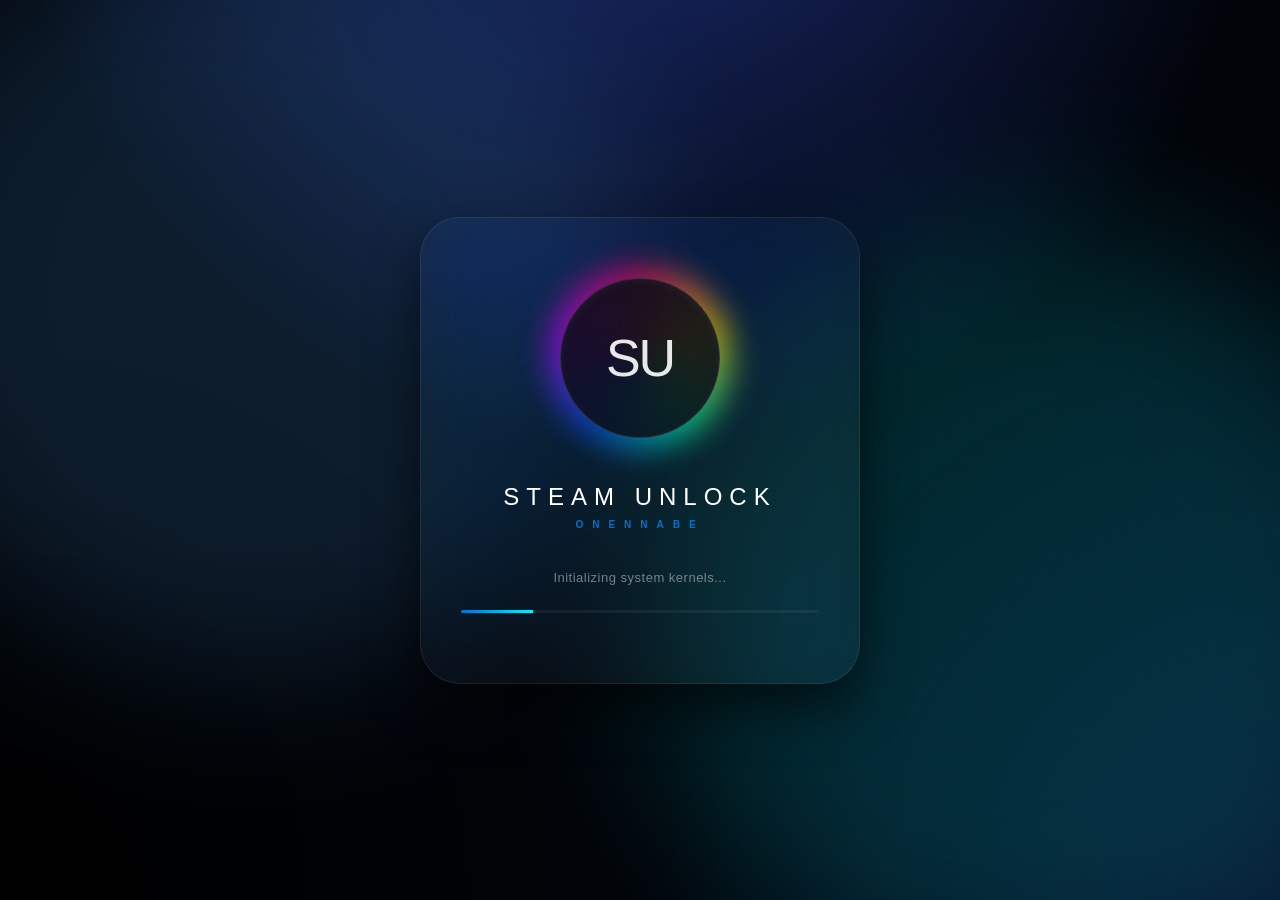
==== commit 0a27d9a7: "Update bootstrap.html" ====
--- a/bootstrap.html
+++ b/bootstrap.html
@@ -3,571 +3,335 @@
 <head>
   <meta charset="UTF-8">
   <meta name="viewport" content="width=device-width, initial-scale=1.0">
-  <title>Steam Unlock ONENNABE - Loading...</title>
+  <title>Steam Unlock ONENNABE - System Boot</title>
   <style>
+    :root {
+      --bg-dark: #020409;
+      --ps5-blue: #0072ce;
+      --glass-bg: rgba(255, 255, 255, 0.03);
+      --glass-border: rgba(255, 255, 255, 0.08);
+      --text-main: #ffffff;
+      --text-soft: rgba(255, 255, 255, 0.45);
+      --error-red: #ff4d4d;
+    }
+
     * { margin: 0; padding: 0; box-sizing: border-box; }
 
-    :root {
-      --bg: #05070d;
-      --text: #ffffff;
-      --text-dim: rgba(255,255,255,0.38);
-      --text-faint: rgba(255,255,255,0.15);
-    }
-
     body {
-      font-family: -apple-system, BlinkMacSystemFont, 'SF Pro Display', 'Segoe UI', 'Helvetica Neue', sans-serif;
-      background: var(--bg);
+      font-family: -apple-system, BlinkMacSystemFont, 'SF Pro Display', 'Segoe UI', sans-serif;
+      background: var(--bg-dark);
+      color: var(--text-main);
       min-height: 100vh;
       display: flex;
       align-items: center;
       justify-content: center;
       overflow: hidden;
+    }
+
+    /* --- PS5 Animated Aurora Background --- */
+    .atmo-layer {
+      position: fixed;
+      inset: 0;
+      z-index: -1;
+      background: radial-gradient(circle at 50% -20%, #1a2a6c 0%, transparent 50%),
+                  radial-gradient(circle at 0% 100%, #000000 0%, transparent 40%),
+                  radial-gradient(circle at 100% 100%, #09122b 0%, transparent 40%);
+    }
+
+    .aurora-blob {
+      position: absolute;
+      width: 60vw;
+      height: 60vw;
+      filter: blur(80px);
+      opacity: 0.15;
+      border-radius: 50%;
+      animation: drift 25s infinite alternate ease-in-out;
+    }
+    .blob-1 { background: #4facfe; top: -10%; left: -10%; animation-delay: 0s; }
+    .blob-2 { background: #00f2fe; bottom: -10%; right: -10%; animation-delay: -5s; }
+
+    @keyframes drift {
+      from { transform: translate(0, 0) scale(1); }
+      to { transform: translate(10%, 15%) scale(1.1); }
+    }
+
+    /* --- Glassmorphic Container --- */
+    .loader-container {
       position: relative;
-    }
-
-    body.fade-out { animation: fade-out-bg 0.8s ease-out forwards; }
-    @keyframes fade-out-bg { to { opacity: 0; } }
-
-    /* Atmospheric background — shifts through R/G/B hues */
-    .bg-atmo {
-      position: fixed; inset: 0; pointer-events: none; z-index: 0;
-      animation: bg-rgb 9s ease-in-out infinite;
-    }
-    @keyframes bg-rgb {
-      0%,100% { background:
-        radial-gradient(ellipse 65% 55% at 50% 50%, rgba(180,0,60,0.07) 0%, transparent 70%),
-        radial-gradient(ellipse 40% 35% at 20% 80%, rgba(100,0,180,0.04) 0%, transparent 60%); }
-      33%     { background:
-        radial-gradient(ellipse 65% 55% at 50% 50%, rgba(0,160,80,0.07) 0%, transparent 70%),
-        radial-gradient(ellipse 40% 35% at 80% 20%, rgba(0,100,160,0.04) 0%, transparent 60%); }
-      66%     { background:
-        radial-gradient(ellipse 65% 55% at 50% 50%, rgba(0,80,200,0.09) 0%, transparent 70%),
-        radial-gradient(ellipse 40% 35% at 15% 20%, rgba(0,160,200,0.05) 0%, transparent 60%); }
-    }
-
-    /* Subtle scanlines */
-    .bg-scan {
-      position: fixed; inset: 0; pointer-events: none; z-index: 1;
-      background: repeating-linear-gradient(
-        0deg, transparent, transparent 3px,
-        rgba(0,0,0,0.025) 3px, rgba(0,0,0,0.025) 6px
-      );
-    }
-
-    /* Dust particles */
-    .particles {
-      position: fixed; inset: 0;
-      pointer-events: none; overflow: hidden; z-index: 3;
-    }
-    .particle {
-      position: absolute;
-      border-radius: 50%;
-      animation: float-p 22s infinite;
-      opacity: 0;
-    }
-    @keyframes float-p {
-      0%   { transform: translate(0,100vh) scale(0); opacity: 0; }
-      8%   { opacity: 0.5; }
-      92%  { opacity: 0.2; }
-      100% { transform: translate(60px,-110vh) scale(1); opacity: 0; }
-    }
-
-    /* Main container */
-    .loader-container {
+      width: 440px;
+      padding: 60px 40px;
+      background: var(--glass-bg);
+      backdrop-filter: blur(30px) saturate(160%);
+      -webkit-backdrop-filter: blur(30px) saturate(160%);
+      border: 1px solid var(--glass-border);
+      border-radius: 40px;
       text-align: center;
-      position: relative;
+      box-shadow: 0 25px 50px rgba(0,0,0,0.6);
       z-index: 10;
-      max-width: 520px;
-      padding: 40px;
-      transition: opacity 0.8s ease-out, transform 0.8s ease-out;
-    }
+      transition: opacity 0.8s ease, transform 0.8s ease;
+    }
+
     .loader-container.fade-out {
       opacity: 0;
-      transform: scale(0.96) translateY(-10px);
-    }
-
-    /* ── Logo area ── */
-    .logo-area {
+      transform: scale(0.95) translateY(15px);
+    }
+
+    /* --- Liquid RGB Logo --- */
+    .logo-viewport {
       position: relative;
-      width: 170px; height: 170px;
-      margin: 0 auto 52px;
-      animation: logo-in 1.2s cubic-bezier(0.16,1,0.3,1) backwards;
-    }
-    @keyframes logo-in {
-      from { opacity: 0; transform: scale(0.65) translateY(24px); }
-      to   { opacity: 1; transform: scale(1) translateY(0); }
-    }
-
-    /* Spinning conic RGB ring */
-    .rgb-ring {
+      width: 160px;
+      height: 160px;
+      margin: 0 auto 45px;
+    }
+
+    .liquid-rgb {
       position: absolute;
-      inset: -10px;
+      inset: -12px;
       border-radius: 50%;
       background: conic-gradient(
-        #ff0044, #ff6600, #ffee00, #00ff88, #0088ff, #aa00ff, #ff0044
+        from 0deg,
+        #ff0055, #ffdd00, #00ffaa, #0055ff, #cc00ff, #ff0055
       );
+      filter: blur(15px);
       animation: rgb-spin 4s linear infinite;
-      -webkit-mask: radial-gradient(transparent 72%, black 74%);
-      mask: radial-gradient(transparent 72%, black 74%);
-      opacity: 0.75;
-    }
+      opacity: 0.65;
+    }
+
     @keyframes rgb-spin { to { transform: rotate(360deg); } }
 
-    /* Second counter-rotating ring — more subtle */
-    .rgb-ring-2 {
+    .logo-core {
       position: absolute;
-      inset: -22px;
+      inset: 0;
+      background: rgba(10, 15, 25, 0.9);
+      backdrop-filter: blur(10px);
       border-radius: 50%;
-      background: conic-gradient(
-        #ff0044, #aa00ff, #0088ff, #00ff88, #ffee00, #ff6600, #ff0044
-      );
-      animation: rgb-spin-rev 7s linear infinite;
-      -webkit-mask: radial-gradient(transparent 80%, black 82%);
-      mask: radial-gradient(transparent 80%, black 82%);
-      opacity: 0.28;
-    }
-    @keyframes rgb-spin-rev { to { transform: rotate(-360deg); } }
-
-    /* Pulse rings */
-    .ring {
-      position: absolute;
-      border-radius: 50%;
-      animation: ring-p 4s ease-in-out infinite;
-    }
-    .ring-1 { inset: -36px; border: 1px solid rgba(255,255,255,0.06); animation-delay: 0s; }
-    .ring-2 { inset: -48px; border: 1px solid rgba(255,255,255,0.03); animation-delay: 1s; }
-    @keyframes ring-p {
-      0%,100% { opacity: 0.3; transform: scale(1); }
-      50%     { opacity: 0.8; transform: scale(1.03); }
-    }
-
-    /* Orbiting RGB color orbs */
-    .orbit-wrap {
-      position: absolute; inset: 0;
-      animation: orbit-spin 8s linear infinite;
-    }
-    @keyframes orbit-spin { to { transform: rotate(360deg); } }
-
-    .orb {
-      position: absolute;
-      top: 50%; left: 50%;
-      width: 14px; height: 14px;
-      margin: -7px 0 0 -7px;
-      border-radius: 50%;
-      animation: orb-pulse 1.8s ease-in-out infinite;
-    }
-    .orb:nth-child(1) {
-      background: #ff2244;
-      box-shadow: 0 0 14px 5px rgba(255,34,68,0.8), 0 0 28px 8px rgba(255,34,68,0.3);
-      animation-name: orb-orbit-0, orb-pulse-r;
-    }
-    .orb:nth-child(2) {
-      background: #00ee66;
-      box-shadow: 0 0 14px 5px rgba(0,238,102,0.8), 0 0 28px 8px rgba(0,238,102,0.3);
-      animation-name: orb-orbit-1, orb-pulse-g;
-    }
-    .orb:nth-child(3) {
-      background: #1a88ff;
-      box-shadow: 0 0 14px 5px rgba(26,136,255,0.8), 0 0 28px 8px rgba(26,136,255,0.3);
-      animation-name: orb-orbit-2, orb-pulse-b;
-    }
-    .orb:nth-child(4) {
-      background: #cc44ff;
-      box-shadow: 0 0 14px 5px rgba(204,68,255,0.8), 0 0 28px 8px rgba(204,68,255,0.3);
-      animation-name: orb-orbit-3, orb-pulse-p;
-    }
-
-    .orb { animation-duration: 8s, 1.8s; animation-timing-function: linear, ease-in-out; animation-iteration-count: infinite, infinite; }
-
-    @keyframes orb-orbit-0 {
-      from { transform: rotate(0deg)   translateY(-82px) rotate(0deg);   }
-      to   { transform: rotate(360deg) translateY(-82px) rotate(-360deg); }
-    }
-    @keyframes orb-orbit-1 {
-      from { transform: rotate(90deg)  translateY(-82px) rotate(-90deg);  }
-      to   { transform: rotate(450deg) translateY(-82px) rotate(-450deg); }
-    }
-    @keyframes orb-orbit-2 {
-      from { transform: rotate(180deg) translateY(-82px) rotate(-180deg); }
-      to   { transform: rotate(540deg) translateY(-82px) rotate(-540deg); }
-    }
-    @keyframes orb-orbit-3 {
-      from { transform: rotate(270deg) translateY(-82px) rotate(-270deg); }
-      to   { transform: rotate(630deg) translateY(-82px) rotate(-630deg); }
-    }
-    @keyframes orb-pulse-r {
-      0%,100% { box-shadow: 0 0 14px 5px rgba(255,34,68,0.8), 0 0 28px 8px rgba(255,34,68,0.3); transform-origin: center; }
-      50%     { box-shadow: 0 0 22px 9px rgba(255,34,68,1),   0 0 44px 14px rgba(255,34,68,0.5); }
-    }
-    @keyframes orb-pulse-g {
-      0%,100% { box-shadow: 0 0 14px 5px rgba(0,238,102,0.8), 0 0 28px 8px rgba(0,238,102,0.3); }
-      50%     { box-shadow: 0 0 22px 9px rgba(0,238,102,1),   0 0 44px 14px rgba(0,238,102,0.5); }
-    }
-    @keyframes orb-pulse-b {
-      0%,100% { box-shadow: 0 0 14px 5px rgba(26,136,255,0.8), 0 0 28px 8px rgba(26,136,255,0.3); }
-      50%     { box-shadow: 0 0 22px 9px rgba(26,136,255,1),   0 0 44px 14px rgba(26,136,255,0.5); }
-    }
-    @keyframes orb-pulse-p {
-      0%,100% { box-shadow: 0 0 14px 5px rgba(204,68,255,0.8), 0 0 28px 8px rgba(204,68,255,0.3); }
-      50%     { box-shadow: 0 0 22px 9px rgba(204,68,255,1),   0 0 44px 14px rgba(204,68,255,0.5); }
-    }
-
-    /* Center circle — RGB color-cycling glow */
-    .center-logo {
-      position: absolute; inset: 0;
-      border-radius: 50%;
-      background: radial-gradient(circle at 38% 32%, #1a1a2e 0%, #0d0d1a 100%);
-      display: flex; align-items: center; justify-content: center;
-      box-shadow:
-        0 0 0 1px rgba(255,255,255,0.08),
-        inset 0 1px 0 rgba(255,255,255,0.1);
-      animation: center-rgb 9s ease-in-out infinite;
-    }
-    .center-logo span {
-      font-size: 46px;
+      display: flex;
+      align-items: center;
+      justify-content: center;
+      border: 1px solid rgba(255,255,255,0.12);
+      box-shadow: inset 0 2px 10px rgba(255,255,255,0.05);
+      z-index: 2;
+    }
+
+    .logo-core span {
+      font-size: 52px;
       font-weight: 100;
-      color: rgba(255,255,255,0.92);
-      letter-spacing: -3px;
-      position: relative; z-index: 1;
-    }
-    @keyframes center-rgb {
-      0%,100% { box-shadow: 0 0 0 1px rgba(255,255,255,0.08), 0 0 50px rgba(255,20,60,0.5),  0 0 100px rgba(255,20,60,0.2),  inset 0 1px 0 rgba(255,255,255,0.1); }
-      33%     { box-shadow: 0 0 0 1px rgba(255,255,255,0.08), 0 0 50px rgba(0,220,100,0.5),  0 0 100px rgba(0,220,100,0.2),  inset 0 1px 0 rgba(255,255,255,0.1); }
-      66%     { box-shadow: 0 0 0 1px rgba(255,255,255,0.08), 0 0 50px rgba(20,120,255,0.55), 0 0 100px rgba(20,120,255,0.22), inset 0 1px 0 rgba(255,255,255,0.1); }
-    }
-
-    /* Typography */
+      letter-spacing: -2px;
+      color: #fff;
+      opacity: 0.9;
+    }
+
+    /* --- Typography --- */
     h1 {
-      font-size: 22px;
+      font-size: 24px;
       font-weight: 200;
-      color: var(--text);
       letter-spacing: 7px;
       text-transform: uppercase;
-      margin-bottom: 6px;
-      animation: fade-up 0.9s ease-out 0.4s backwards;
-    }
+      margin-bottom: 8px;
+    }
+
     .subtitle {
       font-size: 10px;
-      color: var(--text-faint);
-      letter-spacing: 8px;
+      color: var(--ps5-blue);
       text-transform: uppercase;
-      font-weight: 400;
+      letter-spacing: 9px;
+      font-weight: 600;
       margin-bottom: 40px;
-      animation: fade-up 0.9s ease-out 0.55s backwards;
-    }
-    .status {
-      font-size: 12px;
-      color: var(--text-dim);
-      margin-bottom: 30px;
-      min-height: 18px;
+    }
+
+    .status-area {
+      min-height: 20px;
+      margin-bottom: 20px;
+    }
+
+    .status-text {
+      font-size: 13px;
+      color: var(--text-soft);
       font-weight: 300;
-      letter-spacing: 0.3px;
-      animation: fade-up 0.9s ease-out 0.7s backwards;
-      transition: opacity 0.3s ease;
-    }
-    @keyframes fade-up {
-      from { opacity: 0; transform: translateY(10px); }
-      to   { opacity: 1; transform: translateY(0); }
-    }
-
-    /* Spinner */
-    .spinner-container {
-      width: 24px; height: 24px;
-      margin: 0 auto;
-      position: relative;
-      animation: fade-up 0.9s ease-out 0.9s backwards;
-    }
-    .spinner { width: 100%; height: 100%; position: relative; }
-    .spinner-ring {
-      position: absolute; inset: 0;
-      border: 1.5px solid rgba(255,255,255,0.07);
-      border-radius: 50%;
-    }
-    .spinner-ring-active {
-      position: absolute; inset: 0;
-      border: 1.5px solid transparent;
-      border-top-color: rgba(255,255,255,0.65);
-      border-right-color: rgba(255,255,255,0.2);
-      border-radius: 50%;
-      animation: spin 0.9s cubic-bezier(0.4,0,0.2,1) infinite;
-    }
-    @keyframes spin { to { transform: rotate(360deg); } }
-
-    /* Progress — PS5 bottom bar */
-    .progress-wrap {
-      position: fixed; bottom: 0; left: 0; right: 0;
-      padding-bottom: 36px; z-index: 20;
-      animation: fade-up 0.9s ease-out 1.1s backwards;
-    }
-    .progress-container {
-      width: 260px; height: 2px;
-      background: rgba(255,255,255,0.07);
-      border-radius: 1px;
+      letter-spacing: 0.5px;
+      transition: opacity 0.3s;
+    }
+
+    /* --- Progress & Error UI --- */
+    .progress-track {
+      width: 100%;
+      height: 3px;
+      background: rgba(255,255,255,0.05);
+      border-radius: 10px;
       overflow: hidden;
-      margin: 0 auto 10px;
-    }
-    .progress-bar {
+      margin-bottom: 10px;
+    }
+
+    .progress-fill {
+      width: 0%;
       height: 100%;
-      background: linear-gradient(90deg, rgba(255,255,255,0.45), rgba(255,255,255,0.95));
-      width: 0%;
-      border-radius: 1px;
-      transition: width 0.3s cubic-bezier(0.4,0,0.2,1);
-      box-shadow: 0 0 10px rgba(255,255,255,0.35);
-      position: relative; overflow: hidden;
-    }
-    .progress-bar::after {
-      content: '';
-      position: absolute; top: 0; left: -100%;
-      width: 100%; height: 100%;
-      background: linear-gradient(90deg, transparent, rgba(255,255,255,0.55), transparent);
-      animation: shimmer 2.2s infinite;
-    }
-    @keyframes shimmer { to { left: 100%; } }
-    .progress-text {
-      font-size: 9px;
-      color: rgba(255,255,255,0.18);
-      font-weight: 400;
-      letter-spacing: 2.5px;
-      text-transform: uppercase;
-      text-align: center;
-    }
-
-    /* Error */
-    .error-message {
-      background: rgba(160,20,20,0.07);
-      border: 1px solid rgba(255,60,60,0.12);
-      border-radius: 14px;
-      padding: 22px 26px;
-      margin-top: 28px;
-      color: rgba(255,110,110,0.85);
+      background: linear-gradient(90deg, var(--ps5-blue), #00f2fe);
+      box-shadow: 0 0 15px rgba(0, 114, 206, 0.5);
+      transition: width 0.4s cubic-bezier(0.1, 0.7, 1.0, 0.1);
+    }
+
+    .error-ui {
       display: none;
-      backdrop-filter: blur(24px);
-    }
-    .error-message.show { display: block; animation: fade-up 0.4s ease-out; }
-    .error-message strong {
-      display: block; font-size: 13px; font-weight: 500;
-      letter-spacing: 0.5px; margin-bottom: 6px;
-    }
-    .error-message p { font-size: 11px; opacity: 0.65; font-weight: 300; }
+      animation: fadeIn 0.4s ease;
+    }
+
+    @keyframes fadeIn { from { opacity: 0; } to { opacity: 1; } }
+
     .retry-btn {
       background: rgba(255,255,255,0.05);
-      color: rgba(255,255,255,0.7);
-      border: 1px solid rgba(255,255,255,0.1);
-      padding: 9px 30px; border-radius: 5px;
-      font-size: 10px; font-weight: 400;
-      letter-spacing: 2.5px; text-transform: uppercase;
-      cursor: pointer; margin-top: 16px; transition: all 0.2s;
-    }
-    .retry-btn:hover { background: rgba(255,255,255,0.1); border-color: rgba(255,255,255,0.22); }
-
-    .version {
-      position: fixed; bottom: 28px; right: 28px;
-      font-size: 9px; color: rgba(255,255,255,0.12);
-      font-weight: 300; letter-spacing: 1.5px;
-      text-transform: uppercase; z-index: 30;
+      border: 1px solid rgba(255,255,255,0.15);
+      color: #fff;
+      padding: 10px 25px;
+      border-radius: 8px;
+      cursor: pointer;
+      text-transform: uppercase;
+      font-size: 10px;
+      letter-spacing: 2px;
+      transition: all 0.2s;
+    }
+
+    .retry-btn:hover {
+      background: rgba(255,255,255,0.12);
+      border-color: var(--ps5-blue);
     }
   </style>
 </head>
 <body>
 
-  <div class="bg-atmo"></div>
-  <div class="bg-scan"></div>
-  <div class="particles" id="particles"></div>
-
-  <div class="loader-container" id="loader-container">
-
-    <div class="logo-area">
-      <div class="rgb-ring-2"></div>
-      <div class="rgb-ring"></div>
-      <div class="ring ring-1"></div>
-      <div class="ring ring-2"></div>
-      <div class="orbit-wrap">
-        <div class="orb"></div>
-        <div class="orb"></div>
-        <div class="orb"></div>
-        <div class="orb"></div>
-      </div>
-      <div class="center-logo"><span>SU</span></div>
+  <div class="atmo-layer">
+    <div class="aurora-blob blob-1"></div>
+    <div class="aurora-blob blob-2"></div>
+  </div>
+
+  <div class="loader-container" id="boot-container">
+    <div class="logo-viewport">
+      <div class="liquid-rgb"></div>
+      <div class="logo-core"><span>SU</span></div>
     </div>
 
     <h1>Steam Unlock</h1>
     <div class="subtitle">Onennabe</div>
-    <div class="status" id="status">Initializing system...</div>
-
-    <div class="spinner-container" id="spinner">
-      <div class="spinner">
-        <div class="spinner-ring"></div>
-        <div class="spinner-ring-active"></div>
+
+    <div class="status-area">
+      <div class="status-text" id="status">Initializing...</div>
+    </div>
+
+    <div id="progress-container">
+      <div class="progress-track">
+        <div class="progress-fill" id="progress-bar"></div>
       </div>
     </div>
 
-    <div class="error-message" id="error-message">
-      <strong>Loading Failed</strong>
-      <p id="error-details">Unable to download app files from server.</p>
-      <button class="retry-btn" onclick="retryBootstrap()">Retry</button>
+    <div class="error-ui" id="error-ui">
+      <p style="color: var(--error-red); font-size: 12px; margin-bottom: 15px;" id="error-msg">System link failure.</p>
+      <button class="retry-btn" onclick="location.reload()">Off VPN/WARP and Retry</button>
     </div>
   </div>
 
-  <div class="progress-wrap">
-    <div class="progress-container">
-      <div class="progress-bar" id="progress-bar"></div>
-    </div>
-    <div class="progress-text" id="progress-text">0%</div>
-  </div>
-
-  <div class="version">Bootstrap v1.3.1</div>
-
   <script>
+    /**
+     * Logic configuration
+     */
     const BOOT_CONFIG = {
       minDisplayTime: 4000,
-      progressSteps: [
-        { percent: 20, delay: 300, message: 'Initializing system...' },
-        { percent: 40, delay: 400, message: 'Connecting to system...' },
-        { percent: 60, delay: 400, message: 'Loading application data...' },
-        { percent: 85, delay: 500, message: 'Preparing interface...' },
-        { percent: 100, delay: 600, message: 'System ready' }
+      steps: [
+        { p: 20, m: 'Initializing system kernels...' },
+        { p: 45, m: 'Establishing secure link...' },
+        { p: 70, m: 'Fetching application data...' },
+        { p: 90, m: 'Processing interface...' },
+        { p: 100, m: 'System Ready' }
       ]
     };
 
-    function createParticles() {
-      const container = document.getElementById('particles');
-      const colors = [
-        'rgba(255,34,68,VAL)',
-        'rgba(0,238,102,VAL)',
-        'rgba(26,136,255,VAL)',
-        'rgba(204,68,255,VAL)',
-        'rgba(255,180,0,VAL)',
-      ];
-      for (let i = 0; i < 30; i++) {
-        const p = document.createElement('div');
-        p.className = 'particle';
-        const size = Math.random() * 3 + 1.2;
-        const col = colors[i % colors.length].replace('VAL', '0.9');
-        p.style.cssText =
-          'width:' + size + 'px;height:' + size + 'px;' +
-          'left:' + (Math.random() * 100) + '%;' +
-          'background:radial-gradient(circle,' + col + ',transparent);' +
-          'animation-delay:' + (Math.random() * 22) + 's;' +
-          'animation-duration:' + (Math.random() * 12 + 18) + 's;';
-        container.appendChild(p);
-      }
-    }
-    createParticles();
-
     class AppBootstrap {
       constructor() {
-        this.progress = 0;
         this.statusEl = document.getElementById('status');
         this.progressBar = document.getElementById('progress-bar');
-        this.progressText = document.getElementById('progress-text');
-        this.errorEl = document.getElementById('error-message');
-        this.spinner = document.getElementById('spinner');
+        this.container = document.getElementById('boot-container');
+        this.errorUI = document.getElementById('error-ui');
+        this.progContainer = document.getElementById('progress-container');
         this.startTime = Date.now();
         this.downloadedContent = null;
       }
 
       updateStatus(message) {
-        this.statusEl.textContent = message;
-        console.log('[Bootstrap] ' + message);
+        this.statusEl.style.opacity = 0;
+        setTimeout(() => {
+          this.statusEl.textContent = message;
+          this.statusEl.style.opacity = 1;
+        }, 200);
       }
 
       updateProgress(percent) {
-        this.progress = Math.min(100, Math.max(0, percent));
-        this.progressBar.style.width = this.progress + '%';
-        this.progressText.textContent = Math.round(this.progress) + '%';
-      }
-
-      async animateProgress(targetPercent, duration) {
-        return new Promise(resolve => {
-          const startPercent = this.progress;
-          const diff = targetPercent - startPercent;
-          const startTime = Date.now();
-          const animate = () => {
-            const t = Math.min((Date.now() - startTime) / duration, 1);
-            this.updateProgress(startPercent + diff * (1 - Math.pow(1 - t, 3)));
-            if (t < 1) requestAnimationFrame(animate); else resolve();
-          };
-          animate();
-        });
-      }
-
-      showError(message, details) {
-        this.spinner.style.display = 'none';
-        this.errorEl.classList.add('show');
-        document.getElementById('error-details').textContent = details || message;
-        this.updateStatus('System error');
-      }
-
-      hideError() {
-        this.errorEl.classList.remove('show');
-        this.spinner.style.display = 'block';
-      }
-
-      async fetchFromBackend(endpoint) {
-        const response = await fetch(endpoint);
-        if (!response.ok) throw new Error('HTTP ' + response.status + ': ' + response.statusText);
-        return await response.text();
-      }
-
-      async playBootSequence() {
-        for (const step of BOOT_CONFIG.progressSteps) {
-          this.updateStatus(step.message);
-          await this.animateProgress(step.percent, step.delay);
-          await this.sleep(100);
+        this.progressBar.style.width = percent + '%';
+      }
+
+      showError(msg) {
+        this.statusEl.style.display = 'none';
+        this.progContainer.style.display = 'none';
+        this.errorUI.style.display = 'block';
+        document.getElementById('error-msg').textContent = msg;
+      }
+
+      /**
+       * Original Fetch Logic
+       */
+      async fetchApp() {
+        try {
+          // Replace with your actual endpoint
+          const response = await fetch('/api/bootstrap/index.html');
+          if (!response.ok) throw new Error(`HTTP ${response.status}`);
+          this.downloadedContent = await response.text();
+        } catch (e) {
+          throw new Error('Could not connect to update server.');
         }
       }
 
-      async ensureMinimumDisplayTime() {
-        const remaining = BOOT_CONFIG.minDisplayTime - (Date.now() - this.startTime);
-        if (remaining > 0) await this.sleep(remaining);
+      async runSequence() {
+        try {
+          // Start download and animation in parallel
+          const downloadPromise = this.fetchApp();
+
+          for (const step of BOOT_CONFIG.steps) {
+            this.updateStatus(step.m);
+            this.updateProgress(step.p);
+            await this.sleep(800);
+          }
+
+          await downloadPromise;
+
+          // Ensure minimum time for visual polish
+          const elapsed = Date.now() - this.startTime;
+          if (elapsed < BOOT_CONFIG.minDisplayTime) {
+            await this.sleep(BOOT_CONFIG.minDisplayTime - elapsed);
+          }
+
+          this.complete();
+        } catch (error) {
+          this.showError(error.message);
+        }
       }
 
       sleep(ms) { return new Promise(r => setTimeout(r, ms)); }
 
-      async fadeOutAndTransition() {
-        document.getElementById('loader-container').classList.add('fade-out');
-        document.body.classList.add('fade-out');
-        await this.sleep(800);
-        if (this.downloadedContent) {
-          document.open();
-          document.write(this.downloadedContent);
-          document.close();
-        }
-      }
-
-      async downloadAndInject() {
-        try {
-          this.hideError();
-          const bootPromise = this.playBootSequence();
-          const downloadPromise = this.fetchFromBackend('/api/bootstrap/index.html');
-          this.downloadedContent = await downloadPromise;
-          console.log('[Bootstrap] Download complete');
-          await bootPromise;
-          await this.ensureMinimumDisplayTime();
-          await this.fadeOutAndTransition();
-          console.log('[Bootstrap] Application loaded successfully');
-        } catch (error) {
-          console.error('[Bootstrap] Failed:', error);
-          this.showError('System initialization failed', error.message);
-          throw error;
-        }
-      }
-
-      async start() {
-        console.log('[Bootstrap] Starting boot sequence...');
-        this.updateStatus('Booting system...');
-        try { await this.downloadAndInject(); }
-        catch (error) { console.error('[Bootstrap] Boot failed:', error); }
-      }
-    }
-
-    function retryBootstrap() { location.reload(); }
+      complete() {
+        this.container.classList.add('fade-out');
+        setTimeout(() => {
+          if (this.downloadedContent) {
+            document.open();
+            document.write(this.downloadedContent);
+            document.close();
+          } else {
+            console.log("Bootstrap complete. Content would inject here.");
+          }
+        }, 800);
+      }
+    }
 
     window.addEventListener('DOMContentLoaded', () => {
-      setTimeout(() => new AppBootstrap().start(), 1000);
+      // Small delay before starting boot sequence
+      setTimeout(() => new AppBootstrap().runSequence(), 500);
     });
-    window.addEventListener('error', e => console.error('[Bootstrap] Global error:', e.error));
-    window.addEventListener('unhandledrejection', e => console.error('[Bootstrap] Unhandled rejection:', e.reason));
   </script>
 </body>
 </html>
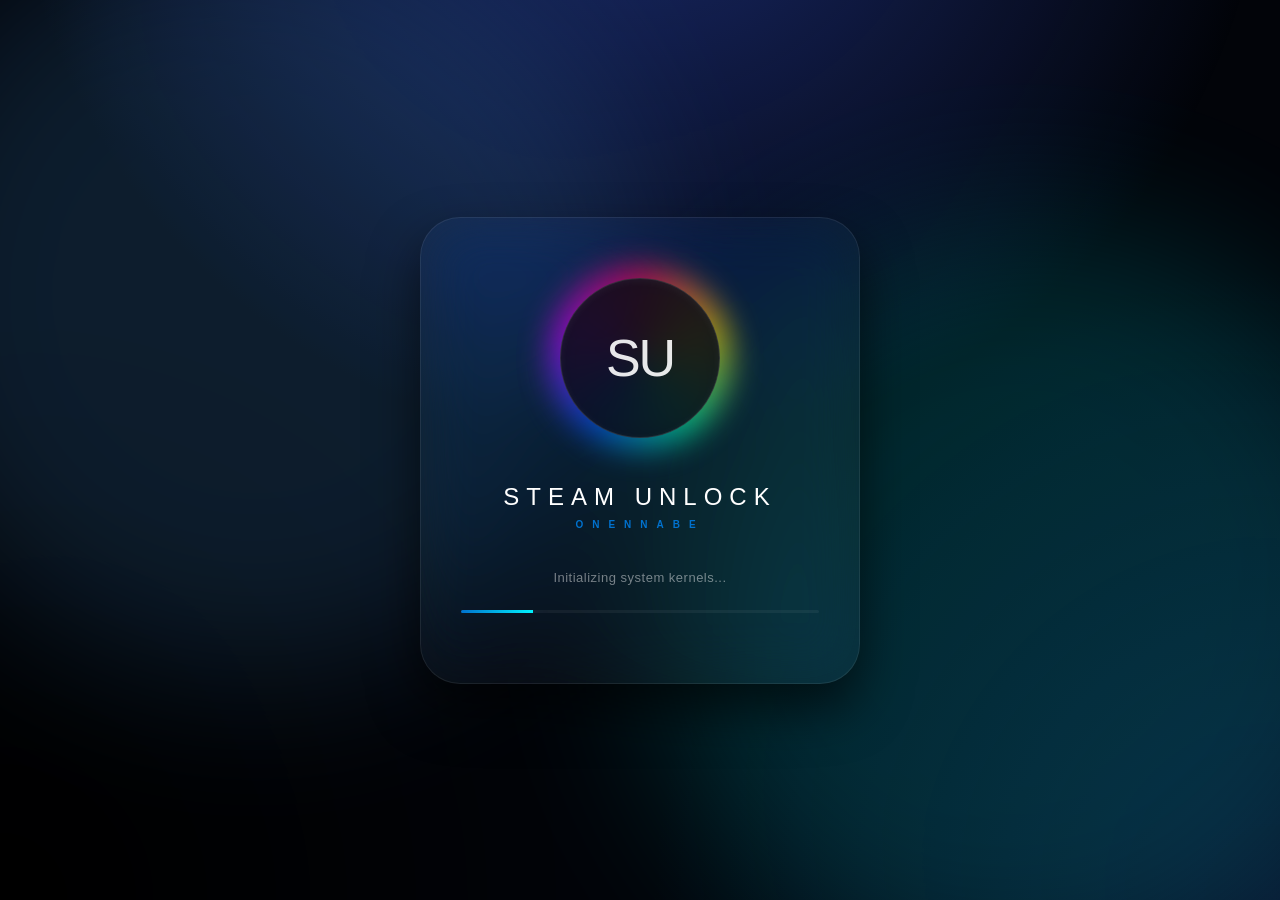
==== commit 13add2f6: "Update bootstrap.html" ====
--- a/bootstrap.html
+++ b/bootstrap.html
@@ -1,337 +1,674 @@
 <!DOCTYPE html>
+
 <html lang="en">
+
 <head>
+
   <meta charset="UTF-8">
+
   <meta name="viewport" content="width=device-width, initial-scale=1.0">
+
   <title>Steam Unlock ONENNABE - System Boot</title>
+
   <style>
+
     :root {
+
       --bg-dark: #020409;
+
       --ps5-blue: #0072ce;
+
       --glass-bg: rgba(255, 255, 255, 0.03);
+
       --glass-border: rgba(255, 255, 255, 0.08);
+
       --text-main: #ffffff;
+
       --text-soft: rgba(255, 255, 255, 0.45);
+
       --error-red: #ff4d4d;
-    }
+
+    }
+
+
 
     * { margin: 0; padding: 0; box-sizing: border-box; }
 
+
+
     body {
+
       font-family: -apple-system, BlinkMacSystemFont, 'SF Pro Display', 'Segoe UI', sans-serif;
+
       background: var(--bg-dark);
+
       color: var(--text-main);
+
       min-height: 100vh;
+
       display: flex;
+
       align-items: center;
+
       justify-content: center;
+
       overflow: hidden;
-    }
+
+    }
+
+
 
     /* --- PS5 Animated Aurora Background --- */
+
     .atmo-layer {
+
       position: fixed;
+
       inset: 0;
+
       z-index: -1;
+
       background: radial-gradient(circle at 50% -20%, #1a2a6c 0%, transparent 50%),
+
                   radial-gradient(circle at 0% 100%, #000000 0%, transparent 40%),
+
                   radial-gradient(circle at 100% 100%, #09122b 0%, transparent 40%);
-    }
+
+    }
+
+
 
     .aurora-blob {
+
       position: absolute;
+
       width: 60vw;
+
       height: 60vw;
+
       filter: blur(80px);
+
       opacity: 0.15;
+
       border-radius: 50%;
+
       animation: drift 25s infinite alternate ease-in-out;
-    }
+
+    }
+
     .blob-1 { background: #4facfe; top: -10%; left: -10%; animation-delay: 0s; }
+
     .blob-2 { background: #00f2fe; bottom: -10%; right: -10%; animation-delay: -5s; }
 
+
+
     @keyframes drift {
+
       from { transform: translate(0, 0) scale(1); }
+
       to { transform: translate(10%, 15%) scale(1.1); }
-    }
+
+    }
+
+
 
     /* --- Glassmorphic Container --- */
+
     .loader-container {
+
       position: relative;
+
       width: 440px;
+
       padding: 60px 40px;
+
       background: var(--glass-bg);
+
       backdrop-filter: blur(30px) saturate(160%);
+
       -webkit-backdrop-filter: blur(30px) saturate(160%);
+
       border: 1px solid var(--glass-border);
+
       border-radius: 40px;
+
       text-align: center;
+
       box-shadow: 0 25px 50px rgba(0,0,0,0.6);
+
       z-index: 10;
+
       transition: opacity 0.8s ease, transform 0.8s ease;
-    }
+
+    }
+
+
 
     .loader-container.fade-out {
+
       opacity: 0;
+
       transform: scale(0.95) translateY(15px);
-    }
+
+    }
+
+
 
     /* --- Liquid RGB Logo --- */
+
     .logo-viewport {
+
       position: relative;
+
       width: 160px;
+
       height: 160px;
+
       margin: 0 auto 45px;
-    }
+
+    }
+
+
 
     .liquid-rgb {
+
       position: absolute;
+
       inset: -12px;
+
       border-radius: 50%;
+
       background: conic-gradient(
+
         from 0deg,
+
         #ff0055, #ffdd00, #00ffaa, #0055ff, #cc00ff, #ff0055
+
       );
+
       filter: blur(15px);
+
       animation: rgb-spin 4s linear infinite;
+
       opacity: 0.65;
-    }
+
+    }
+
+
 
     @keyframes rgb-spin { to { transform: rotate(360deg); } }
 
+
+
     .logo-core {
+
       position: absolute;
+
       inset: 0;
+
       background: rgba(10, 15, 25, 0.9);
+
       backdrop-filter: blur(10px);
+
       border-radius: 50%;
+
       display: flex;
+
       align-items: center;
+
       justify-content: center;
+
       border: 1px solid rgba(255,255,255,0.12);
+
       box-shadow: inset 0 2px 10px rgba(255,255,255,0.05);
+
       z-index: 2;
-    }
+
+    }
+
+
 
     .logo-core span {
+
       font-size: 52px;
+
       font-weight: 100;
+
       letter-spacing: -2px;
+
       color: #fff;
+
       opacity: 0.9;
-    }
+
+    }
+
+
 
     /* --- Typography --- */
+
     h1 {
+
       font-size: 24px;
+
       font-weight: 200;
+
       letter-spacing: 7px;
+
       text-transform: uppercase;
+
       margin-bottom: 8px;
-    }
+
+    }
+
+
 
     .subtitle {
+
       font-size: 10px;
+
       color: var(--ps5-blue);
+
       text-transform: uppercase;
+
       letter-spacing: 9px;
+
       font-weight: 600;
+
       margin-bottom: 40px;
-    }
+
+    }
+
+
 
     .status-area {
+
       min-height: 20px;
+
       margin-bottom: 20px;
-    }
+
+    }
+
+
 
     .status-text {
+
       font-size: 13px;
+
       color: var(--text-soft);
+
       font-weight: 300;
+
       letter-spacing: 0.5px;
+
       transition: opacity 0.3s;
-    }
+
+    }
+
+
 
     /* --- Progress & Error UI --- */
+
     .progress-track {
+
       width: 100%;
+
       height: 3px;
+
       background: rgba(255,255,255,0.05);
+
       border-radius: 10px;
+
       overflow: hidden;
+
       margin-bottom: 10px;
-    }
+
+    }
+
+
 
     .progress-fill {
+
       width: 0%;
+
       height: 100%;
+
       background: linear-gradient(90deg, var(--ps5-blue), #00f2fe);
+
       box-shadow: 0 0 15px rgba(0, 114, 206, 0.5);
+
       transition: width 0.4s cubic-bezier(0.1, 0.7, 1.0, 0.1);
-    }
+
+    }
+
+
 
     .error-ui {
+
       display: none;
+
       animation: fadeIn 0.4s ease;
-    }
+
+    }
+
+
 
     @keyframes fadeIn { from { opacity: 0; } to { opacity: 1; } }
 
+
+
     .retry-btn {
+
       background: rgba(255,255,255,0.05);
+
       border: 1px solid rgba(255,255,255,0.15);
+
       color: #fff;
+
       padding: 10px 25px;
+
       border-radius: 8px;
+
       cursor: pointer;
+
       text-transform: uppercase;
+
       font-size: 10px;
+
       letter-spacing: 2px;
+
       transition: all 0.2s;
-    }
+
+    }
+
+
 
     .retry-btn:hover {
+
       background: rgba(255,255,255,0.12);
+
       border-color: var(--ps5-blue);
-    }
+
+    }
+
   </style>
+
 </head>
+
 <body>
 
+
+
   <div class="atmo-layer">
+
     <div class="aurora-blob blob-1"></div>
+
     <div class="aurora-blob blob-2"></div>
+
   </div>
 
+
+
   <div class="loader-container" id="boot-container">
+
     <div class="logo-viewport">
+
       <div class="liquid-rgb"></div>
+
       <div class="logo-core"><span>SU</span></div>
+
     </div>
 
+
+
     <h1>Steam Unlock</h1>
+
     <div class="subtitle">Onennabe</div>
 
+
+
     <div class="status-area">
+
       <div class="status-text" id="status">Initializing...</div>
+
     </div>
 
+
+
     <div id="progress-container">
+
       <div class="progress-track">
+
         <div class="progress-fill" id="progress-bar"></div>
+
       </div>
+
     </div>
 
+
+
     <div class="error-ui" id="error-ui">
+
       <p style="color: var(--error-red); font-size: 12px; margin-bottom: 15px;" id="error-msg">System link failure.</p>
+
       <button class="retry-btn" onclick="location.reload()">Off VPN/WARP and Retry</button>
+
     </div>
+
   </div>
 
+
+
   <script>
+
     /**
+
      * Logic configuration
+
      */
+
     const BOOT_CONFIG = {
+
       minDisplayTime: 4000,
+
       steps: [
+
         { p: 20, m: 'Initializing system kernels...' },
+
         { p: 45, m: 'Establishing secure link...' },
+
         { p: 70, m: 'Fetching application data...' },
+
         { p: 90, m: 'Processing interface...' },
+
         { p: 100, m: 'System Ready' }
+
       ]
+
     };
 
+
+
     class AppBootstrap {
+
       constructor() {
+
         this.statusEl = document.getElementById('status');
+
         this.progressBar = document.getElementById('progress-bar');
+
         this.container = document.getElementById('boot-container');
+
         this.errorUI = document.getElementById('error-ui');
+
         this.progContainer = document.getElementById('progress-container');
+
         this.startTime = Date.now();
+
         this.downloadedContent = null;
+
       }
 
+
+
       updateStatus(message) {
+
         this.statusEl.style.opacity = 0;
+
         setTimeout(() => {
+
           this.statusEl.textContent = message;
+
           this.statusEl.style.opacity = 1;
+
         }, 200);
+
       }
 
+
+
       updateProgress(percent) {
+
         this.progressBar.style.width = percent + '%';
+
       }
 
+
+
       showError(msg) {
+
         this.statusEl.style.display = 'none';
+
         this.progContainer.style.display = 'none';
+
         this.errorUI.style.display = 'block';
+
         document.getElementById('error-msg').textContent = msg;
+
       }
 
+
+
       /**
+
        * Original Fetch Logic
+
        */
+
       async fetchApp() {
+
         try {
+
           // Replace with your actual endpoint
+
           const response = await fetch('/api/bootstrap/index.html');
+
           if (!response.ok) throw new Error(`HTTP ${response.status}`);
+
           this.downloadedContent = await response.text();
+
         } catch (e) {
+
           throw new Error('Could not connect to update server.');
+
         }
+
       }
 
+
+
       async runSequence() {
+
         try {
+
           // Start download and animation in parallel
+
           const downloadPromise = this.fetchApp();
 
+
+
           for (const step of BOOT_CONFIG.steps) {
+
             this.updateStatus(step.m);
+
             this.updateProgress(step.p);
+
             await this.sleep(800);
+
           }
 
+
+
           await downloadPromise;
 
+
+
           // Ensure minimum time for visual polish
+
           const elapsed = Date.now() - this.startTime;
+
           if (elapsed < BOOT_CONFIG.minDisplayTime) {
+
             await this.sleep(BOOT_CONFIG.minDisplayTime - elapsed);
+
           }
 
+
+
           this.complete();
+
         } catch (error) {
+
           this.showError(error.message);
+
         }
+
       }
 
+
+
       sleep(ms) { return new Promise(r => setTimeout(r, ms)); }
 
+
+
       complete() {
+
         this.container.classList.add('fade-out');
+
         setTimeout(() => {
+
           if (this.downloadedContent) {
+
             document.open();
+
             document.write(this.downloadedContent);
+
             document.close();
+
           } else {
+
             console.log("Bootstrap complete. Content would inject here.");
+
           }
+
         }, 800);
+
       }
-    }
+
+    }
+
+
 
     window.addEventListener('DOMContentLoaded', () => {
+
       // Small delay before starting boot sequence
+
       setTimeout(() => new AppBootstrap().runSequence(), 500);
+
     });
+
   </script>
+
 </body>
+
 </html>
+
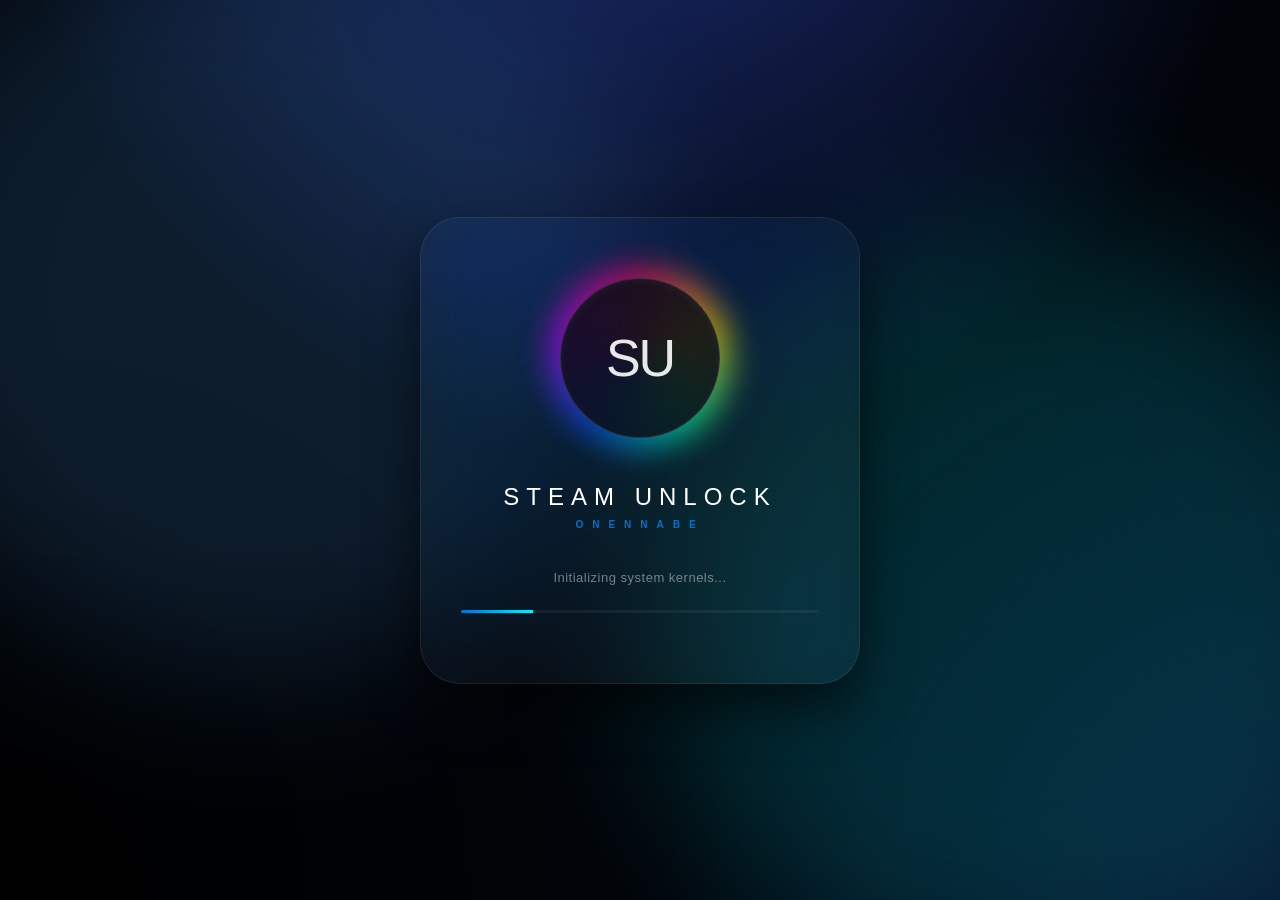
==== commit 9efc554d: "Add files via upload" ====
--- a/bootstrap.html
+++ b/bootstrap.html
@@ -1,674 +1,1348 @@
-<!DOCTYPE html>
-
-<html lang="en">
-
-<head>
-
-  <meta charset="UTF-8">
-
-  <meta name="viewport" content="width=device-width, initial-scale=1.0">
-
-  <title>Steam Unlock ONENNABE - System Boot</title>
-
-  <style>
-
-    :root {
-
-      --bg-dark: #020409;
-
-      --ps5-blue: #0072ce;
-
-      --glass-bg: rgba(255, 255, 255, 0.03);
-
-      --glass-border: rgba(255, 255, 255, 0.08);
-
-      --text-main: #ffffff;
-
-      --text-soft: rgba(255, 255, 255, 0.45);
-
-      --error-red: #ff4d4d;
-
-    }
-
-
-
-    * { margin: 0; padding: 0; box-sizing: border-box; }
-
-
-
-    body {
-
-      font-family: -apple-system, BlinkMacSystemFont, 'SF Pro Display', 'Segoe UI', sans-serif;
-
-      background: var(--bg-dark);
-
-      color: var(--text-main);
-
-      min-height: 100vh;
-
-      display: flex;
-
-      align-items: center;
-
-      justify-content: center;
-
-      overflow: hidden;
-
-    }
-
-
-
-    /* --- PS5 Animated Aurora Background --- */
-
-    .atmo-layer {
-
-      position: fixed;
-
-      inset: 0;
-
-      z-index: -1;
-
-      background: radial-gradient(circle at 50% -20%, #1a2a6c 0%, transparent 50%),
-
-                  radial-gradient(circle at 0% 100%, #000000 0%, transparent 40%),
-
-                  radial-gradient(circle at 100% 100%, #09122b 0%, transparent 40%);
-
-    }
-
-
-
-    .aurora-blob {
-
-      position: absolute;
-
-      width: 60vw;
-
-      height: 60vw;
-
-      filter: blur(80px);
-
-      opacity: 0.15;
-
-      border-radius: 50%;
-
-      animation: drift 25s infinite alternate ease-in-out;
-
-    }
-
-    .blob-1 { background: #4facfe; top: -10%; left: -10%; animation-delay: 0s; }
-
-    .blob-2 { background: #00f2fe; bottom: -10%; right: -10%; animation-delay: -5s; }
-
-
-
-    @keyframes drift {
-
-      from { transform: translate(0, 0) scale(1); }
-
-      to { transform: translate(10%, 15%) scale(1.1); }
-
-    }
-
-
-
-    /* --- Glassmorphic Container --- */
-
-    .loader-container {
-
-      position: relative;
-
-      width: 440px;
-
-      padding: 60px 40px;
-
-      background: var(--glass-bg);
-
-      backdrop-filter: blur(30px) saturate(160%);
-
-      -webkit-backdrop-filter: blur(30px) saturate(160%);
-
-      border: 1px solid var(--glass-border);
-
-      border-radius: 40px;
-
-      text-align: center;
-
-      box-shadow: 0 25px 50px rgba(0,0,0,0.6);
-
-      z-index: 10;
-
-      transition: opacity 0.8s ease, transform 0.8s ease;
-
-    }
-
-
-
-    .loader-container.fade-out {
-
-      opacity: 0;
-
-      transform: scale(0.95) translateY(15px);
-
-    }
-
-
-
-    /* --- Liquid RGB Logo --- */
-
-    .logo-viewport {
-
-      position: relative;
-
-      width: 160px;
-
-      height: 160px;
-
-      margin: 0 auto 45px;
-
-    }
-
-
-
-    .liquid-rgb {
-
-      position: absolute;
-
-      inset: -12px;
-
-      border-radius: 50%;
-
-      background: conic-gradient(
-
-        from 0deg,
-
-        #ff0055, #ffdd00, #00ffaa, #0055ff, #cc00ff, #ff0055
-
-      );
-
-      filter: blur(15px);
-
-      animation: rgb-spin 4s linear infinite;
-
-      opacity: 0.65;
-
-    }
-
-
-
-    @keyframes rgb-spin { to { transform: rotate(360deg); } }
-
-
-
-    .logo-core {
-
-      position: absolute;
-
-      inset: 0;
-
-      background: rgba(10, 15, 25, 0.9);
-
-      backdrop-filter: blur(10px);
-
-      border-radius: 50%;
-
-      display: flex;
-
-      align-items: center;
-
-      justify-content: center;
-
-      border: 1px solid rgba(255,255,255,0.12);
-
-      box-shadow: inset 0 2px 10px rgba(255,255,255,0.05);
-
-      z-index: 2;
-
-    }
-
-
-
-    .logo-core span {
-
-      font-size: 52px;
-
-      font-weight: 100;
-
-      letter-spacing: -2px;
-
-      color: #fff;
-
-      opacity: 0.9;
-
-    }
-
-
-
-    /* --- Typography --- */
-
-    h1 {
-
-      font-size: 24px;
-
-      font-weight: 200;
-
-      letter-spacing: 7px;
-
-      text-transform: uppercase;
-
-      margin-bottom: 8px;
-
-    }
-
-
-
-    .subtitle {
-
-      font-size: 10px;
-
-      color: var(--ps5-blue);
-
-      text-transform: uppercase;
-
-      letter-spacing: 9px;
-
-      font-weight: 600;
-
-      margin-bottom: 40px;
-
-    }
-
-
-
-    .status-area {
-
-      min-height: 20px;
-
-      margin-bottom: 20px;
-
-    }
-
-
-
-    .status-text {
-
-      font-size: 13px;
-
-      color: var(--text-soft);
-
-      font-weight: 300;
-
-      letter-spacing: 0.5px;
-
-      transition: opacity 0.3s;
-
-    }
-
-
-
-    /* --- Progress & Error UI --- */
-
-    .progress-track {
-
-      width: 100%;
-
-      height: 3px;
-
-      background: rgba(255,255,255,0.05);
-
-      border-radius: 10px;
-
-      overflow: hidden;
-
-      margin-bottom: 10px;
-
-    }
-
-
-
-    .progress-fill {
-
-      width: 0%;
-
-      height: 100%;
-
-      background: linear-gradient(90deg, var(--ps5-blue), #00f2fe);
-
-      box-shadow: 0 0 15px rgba(0, 114, 206, 0.5);
-
-      transition: width 0.4s cubic-bezier(0.1, 0.7, 1.0, 0.1);
-
-    }
-
-
-
-    .error-ui {
-
-      display: none;
-
-      animation: fadeIn 0.4s ease;
-
-    }
-
-
-
-    @keyframes fadeIn { from { opacity: 0; } to { opacity: 1; } }
-
-
-
-    .retry-btn {
-
-      background: rgba(255,255,255,0.05);
-
-      border: 1px solid rgba(255,255,255,0.15);
-
-      color: #fff;
-
-      padding: 10px 25px;
-
-      border-radius: 8px;
-
-      cursor: pointer;
-
-      text-transform: uppercase;
-
-      font-size: 10px;
-
-      letter-spacing: 2px;
-
-      transition: all 0.2s;
-
-    }
-
-
-
-    .retry-btn:hover {
-
-      background: rgba(255,255,255,0.12);
-
-      border-color: var(--ps5-blue);
-
-    }
-
-  </style>
-
-</head>
-
-<body>
-
-
-
-  <div class="atmo-layer">
-
-    <div class="aurora-blob blob-1"></div>
-
-    <div class="aurora-blob blob-2"></div>
-
-  </div>
-
-
-
-  <div class="loader-container" id="boot-container">
-
-    <div class="logo-viewport">
-
-      <div class="liquid-rgb"></div>
-
-      <div class="logo-core"><span>SU</span></div>
-
-    </div>
-
-
-
-    <h1>Steam Unlock</h1>
-
-    <div class="subtitle">Onennabe</div>
-
-
-
-    <div class="status-area">
-
-      <div class="status-text" id="status">Initializing...</div>
-
-    </div>
-
-
-
-    <div id="progress-container">
-
-      <div class="progress-track">
-
-        <div class="progress-fill" id="progress-bar"></div>
-
-      </div>
-
-    </div>
-
-
-
-    <div class="error-ui" id="error-ui">
-
-      <p style="color: var(--error-red); font-size: 12px; margin-bottom: 15px;" id="error-msg">System link failure.</p>
-
-      <button class="retry-btn" onclick="location.reload()">Off VPN/WARP and Retry</button>
-
-    </div>
-
-  </div>
-
-
-
-  <script>
-
-    /**
-
-     * Logic configuration
-
-     */
-
-    const BOOT_CONFIG = {
-
-      minDisplayTime: 4000,
-
-      steps: [
-
-        { p: 20, m: 'Initializing system kernels...' },
-
-        { p: 45, m: 'Establishing secure link...' },
-
-        { p: 70, m: 'Fetching application data...' },
-
-        { p: 90, m: 'Processing interface...' },
-
-        { p: 100, m: 'System Ready' }
-
-      ]
-
-    };
-
-
-
-    class AppBootstrap {
-
-      constructor() {
-
-        this.statusEl = document.getElementById('status');
-
-        this.progressBar = document.getElementById('progress-bar');
-
-        this.container = document.getElementById('boot-container');
-
-        this.errorUI = document.getElementById('error-ui');
-
-        this.progContainer = document.getElementById('progress-container');
-
-        this.startTime = Date.now();
-
-        this.downloadedContent = null;
-
-      }
-
-
-
-      updateStatus(message) {
-
-        this.statusEl.style.opacity = 0;
-
-        setTimeout(() => {
-
-          this.statusEl.textContent = message;
-
-          this.statusEl.style.opacity = 1;
-
-        }, 200);
-
-      }
-
-
-
-      updateProgress(percent) {
-
-        this.progressBar.style.width = percent + '%';
-
-      }
-
-
-
-      showError(msg) {
-
-        this.statusEl.style.display = 'none';
-
-        this.progContainer.style.display = 'none';
-
-        this.errorUI.style.display = 'block';
-
-        document.getElementById('error-msg').textContent = msg;
-
-      }
-
-
-
-      /**
-
-       * Original Fetch Logic
-
-       */
-
-      async fetchApp() {
-
-        try {
-
-          // Replace with your actual endpoint
-
-          const response = await fetch('/api/bootstrap/index.html');
-
-          if (!response.ok) throw new Error(`HTTP ${response.status}`);
-
-          this.downloadedContent = await response.text();
-
-        } catch (e) {
-
-          throw new Error('Could not connect to update server.');
-
-        }
-
-      }
-
-
-
-      async runSequence() {
-
-        try {
-
-          // Start download and animation in parallel
-
-          const downloadPromise = this.fetchApp();
-
-
-
-          for (const step of BOOT_CONFIG.steps) {
-
-            this.updateStatus(step.m);
-
-            this.updateProgress(step.p);
-
-            await this.sleep(800);
-
-          }
-
-
-
-          await downloadPromise;
-
-
-
-          // Ensure minimum time for visual polish
-
-          const elapsed = Date.now() - this.startTime;
-
-          if (elapsed < BOOT_CONFIG.minDisplayTime) {
-
-            await this.sleep(BOOT_CONFIG.minDisplayTime - elapsed);
-
-          }
-
-
-
-          this.complete();
-
-        } catch (error) {
-
-          this.showError(error.message);
-
-        }
-
-      }
-
-
-
-      sleep(ms) { return new Promise(r => setTimeout(r, ms)); }
-
-
-
-      complete() {
-
-        this.container.classList.add('fade-out');
-
-        setTimeout(() => {
-
-          if (this.downloadedContent) {
-
-            document.open();
-
-            document.write(this.downloadedContent);
-
-            document.close();
-
-          } else {
-
-            console.log("Bootstrap complete. Content would inject here.");
-
-          }
-
-        }, 800);
-
-      }
-
-    }
-
-
-
-    window.addEventListener('DOMContentLoaded', () => {
-
-      // Small delay before starting boot sequence
-
-      setTimeout(() => new AppBootstrap().runSequence(), 500);
-
-    });
-
-  </script>
-
-</body>
-
-</html>
-
+<!DOCTYPE html>+
++
+<html lang="en">+
++
+<head>+
++
+  <meta charset="UTF-8">+
++
+  <meta name="viewport" content="width=device-width, initial-scale=1.0">+
++
+  <title>Steam Unlock ONENNABE - System Boot</title>+
++
+  <style>+
++
+    :root {+
++
+      --bg-dark: #020409;+
++
+      --ps5-blue: #0072ce;+
++
+      --glass-bg: rgba(255, 255, 255, 0.03);+
++
+      --glass-border: rgba(255, 255, 255, 0.08);+
++
+      --text-main: #ffffff;+
++
+      --text-soft: rgba(255, 255, 255, 0.45);+
++
+      --error-red: #ff4d4d;+
++
+    }+
++
++
++
+    * { margin: 0; padding: 0; box-sizing: border-box; }+
++
++
++
+    body {+
++
+      font-family: -apple-system, BlinkMacSystemFont, 'SF Pro Display', 'Segoe UI', sans-serif;+
++
+      background: var(--bg-dark);+
++
+      color: var(--text-main);+
++
+      min-height: 100vh;+
++
+      display: flex;+
++
+      align-items: center;+
++
+      justify-content: center;+
++
+      overflow: hidden;+
++
+    }+
++
++
++
+    /* --- PS5 Animated Aurora Background --- */+
++
+    .atmo-layer {+
++
+      position: fixed;+
++
+      inset: 0;+
++
+      z-index: -1;+
++
+      background: radial-gradient(circle at 50% -20%, #1a2a6c 0%, transparent 50%),+
++
+                  radial-gradient(circle at 0% 100%, #000000 0%, transparent 40%),+
++
+                  radial-gradient(circle at 100% 100%, #09122b 0%, transparent 40%);+
++
+    }+
++
++
++
+    .aurora-blob {+
++
+      position: absolute;+
++
+      width: 60vw;+
++
+      height: 60vw;+
++
+      filter: blur(80px);+
++
+      opacity: 0.15;+
++
+      border-radius: 50%;+
++
+      animation: drift 25s infinite alternate ease-in-out;+
++
+    }+
++
+    .blob-1 { background: #4facfe; top: -10%; left: -10%; animation-delay: 0s; }+
++
+    .blob-2 { background: #00f2fe; bottom: -10%; right: -10%; animation-delay: -5s; }+
++
++
++
+    @keyframes drift {+
++
+      from { transform: translate(0, 0) scale(1); }+
++
+      to { transform: translate(10%, 15%) scale(1.1); }+
++
+    }+
++
++
++
+    /* --- Glassmorphic Container --- */+
++
+    .loader-container {+
++
+      position: relative;+
++
+      width: 440px;+
++
+      padding: 60px 40px;+
++
+      background: var(--glass-bg);+
++
+      backdrop-filter: blur(30px) saturate(160%);+
++
+      -webkit-backdrop-filter: blur(30px) saturate(160%);+
++
+      border: 1px solid var(--glass-border);+
++
+      border-radius: 40px;+
++
+      text-align: center;+
++
+      box-shadow: 0 25px 50px rgba(0,0,0,0.6);+
++
+      z-index: 10;+
++
+      transition: opacity 0.8s ease, transform 0.8s ease;+
++
+    }+
++
++
++
+    .loader-container.fade-out {+
++
+      opacity: 0;+
++
+      transform: scale(0.95) translateY(15px);+
++
+    }+
++
++
++
+    /* --- Liquid RGB Logo --- */+
++
+    .logo-viewport {+
++
+      position: relative;+
++
+      width: 160px;+
++
+      height: 160px;+
++
+      margin: 0 auto 45px;+
++
+    }+
++
++
++
+    .liquid-rgb {+
++
+      position: absolute;+
++
+      inset: -12px;+
++
+      border-radius: 50%;+
++
+      background: conic-gradient(+
++
+        from 0deg,+
++
+        #ff0055, #ffdd00, #00ffaa, #0055ff, #cc00ff, #ff0055+
++
+      );+
++
+      filter: blur(15px);+
++
+      animation: rgb-spin 4s linear infinite;+
++
+      opacity: 0.65;+
++
+    }+
++
++
++
+    @keyframes rgb-spin { to { transform: rotate(360deg); } }+
++
++
++
+    .logo-core {+
++
+      position: absolute;+
++
+      inset: 0;+
++
+      background: rgba(10, 15, 25, 0.9);+
++
+      backdrop-filter: blur(10px);+
++
+      border-radius: 50%;+
++
+      display: flex;+
++
+      align-items: center;+
++
+      justify-content: center;+
++
+      border: 1px solid rgba(255,255,255,0.12);+
++
+      box-shadow: inset 0 2px 10px rgba(255,255,255,0.05);+
++
+      z-index: 2;+
++
+    }+
++
++
++
+    .logo-core span {+
++
+      font-size: 52px;+
++
+      font-weight: 100;+
++
+      letter-spacing: -2px;+
++
+      color: #fff;+
++
+      opacity: 0.9;+
++
+    }+
++
++
++
+    /* --- Typography --- */+
++
+    h1 {+
++
+      font-size: 24px;+
++
+      font-weight: 200;+
++
+      letter-spacing: 7px;+
++
+      text-transform: uppercase;+
++
+      margin-bottom: 8px;+
++
+    }+
++
++
++
+    .subtitle {+
++
+      font-size: 10px;+
++
+      color: var(--ps5-blue);+
++
+      text-transform: uppercase;+
++
+      letter-spacing: 9px;+
++
+      font-weight: 600;+
++
+      margin-bottom: 40px;+
++
+    }+
++
++
++
+    .status-area {+
++
+      min-height: 20px;+
++
+      margin-bottom: 20px;+
++
+    }+
++
++
++
+    .status-text {+
++
+      font-size: 13px;+
++
+      color: var(--text-soft);+
++
+      font-weight: 300;+
++
+      letter-spacing: 0.5px;+
++
+      transition: opacity 0.3s;+
++
+    }+
++
++
++
+    /* --- Progress & Error UI --- */+
++
+    .progress-track {+
++
+      width: 100%;+
++
+      height: 3px;+
++
+      background: rgba(255,255,255,0.05);+
++
+      border-radius: 10px;+
++
+      overflow: hidden;+
++
+      margin-bottom: 10px;+
++
+    }+
++
++
++
+    .progress-fill {+
++
+      width: 0%;+
++
+      height: 100%;+
++
+      background: linear-gradient(90deg, var(--ps5-blue), #00f2fe);+
++
+      box-shadow: 0 0 15px rgba(0, 114, 206, 0.5);+
++
+      transition: width 0.4s cubic-bezier(0.1, 0.7, 1.0, 0.1);+
++
+    }+
++
++
++
+    .error-ui {+
++
+      display: none;+
++
+      animation: fadeIn 0.4s ease;+
++
+    }+
++
++
++
+    @keyframes fadeIn { from { opacity: 0; } to { opacity: 1; } }+
++
++
++
+    .retry-btn {+
++
+      background: rgba(255,255,255,0.05);+
++
+      border: 1px solid rgba(255,255,255,0.15);+
++
+      color: #fff;+
++
+      padding: 10px 25px;+
++
+      border-radius: 8px;+
++
+      cursor: pointer;+
++
+      text-transform: uppercase;+
++
+      font-size: 10px;+
++
+      letter-spacing: 2px;+
++
+      transition: all 0.2s;+
++
+    }+
++
++
++
+    .retry-btn:hover {+
++
+      background: rgba(255,255,255,0.12);+
++
+      border-color: var(--ps5-blue);+
++
+    }+
++
+  </style>+
++
+</head>+
++
+<body>+
++
++
++
+  <div class="atmo-layer">+
++
+    <div class="aurora-blob blob-1"></div>+
++
+    <div class="aurora-blob blob-2"></div>+
++
+  </div>+
++
++
++
+  <div class="loader-container" id="boot-container">+
++
+    <div class="logo-viewport">+
++
+      <div class="liquid-rgb"></div>+
++
+      <div class="logo-core"><span>SU</span></div>+
++
+    </div>+
++
++
++
+    <h1>Steam Unlock</h1>+
++
+    <div class="subtitle">Onennabe</div>+
++
++
++
+    <div class="status-area">+
++
+      <div class="status-text" id="status">Initializing...</div>+
++
+    </div>+
++
++
++
+    <div id="progress-container">+
++
+      <div class="progress-track">+
++
+        <div class="progress-fill" id="progress-bar"></div>+
++
+      </div>+
++
+    </div>+
++
++
++
+    <div class="error-ui" id="error-ui">+
++
+      <p style="color: var(--error-red); font-size: 12px; margin-bottom: 15px;" id="error-msg">System link failure.</p>+
++
+      <button class="retry-btn" onclick="location.reload()">Off VPN/WARP and Retry</button>+
++
+    </div>+
++
+  </div>+
++
++
++
+  <script>+
++
+    /**+
++
+     * Logic configuration+
++
+     */+
++
+    const BOOT_CONFIG = {+
++
+      minDisplayTime: 4000,+
++
+      steps: [+
++
+        { p: 20, m: 'Initializing system kernels...' },+
++
+        { p: 45, m: 'Establishing secure link...' },+
++
+        { p: 70, m: 'Fetching application data...' },+
++
+        { p: 90, m: 'Processing interface...' },+
++
+        { p: 100, m: 'System Ready' }+
++
+      ]+
++
+    };+
++
++
++
+    class AppBootstrap {+
++
+      constructor() {+
++
+        this.statusEl = document.getElementById('status');+
++
+        this.progressBar = document.getElementById('progress-bar');+
++
+        this.container = document.getElementById('boot-container');+
++
+        this.errorUI = document.getElementById('error-ui');+
++
+        this.progContainer = document.getElementById('progress-container');+
++
+        this.startTime = Date.now();+
++
+        this.downloadedContent = null;+
++
+      }+
++
++
++
+      updateStatus(message) {+
++
+        this.statusEl.style.opacity = 0;+
++
+        setTimeout(() => {+
++
+          this.statusEl.textContent = message;+
++
+          this.statusEl.style.opacity = 1;+
++
+        }, 200);+
++
+      }+
++
++
++
+      updateProgress(percent) {+
++
+        this.progressBar.style.width = percent + '%';+
++
+      }+
++
++
++
+      showError(msg) {+
++
+        this.statusEl.style.display = 'none';+
++
+        this.progContainer.style.display = 'none';+
++
+        this.errorUI.style.display = 'block';+
++
+        document.getElementById('error-msg').textContent = msg;+
++
+      }+
++
++
++
+      /**+
++
+       * Original Fetch Logic+
++
+       */+
++
+      async fetchApp() {+
++
+        try {+
++
+          // Replace with your actual endpoint+
++
+          const response = await fetch('/api/bootstrap/index.html');+
++
+          if (!response.ok) throw new Error(`HTTP ${response.status}`);+
++
+          this.downloadedContent = await response.text();+
++
+        } catch (e) {+
++
+          throw new Error('Could not connect to update server.');+
++
+        }+
++
+      }+
++
++
++
+      async runSequence() {+
++
+        try {+
++
+          // Start download and animation in parallel+
++
+          const downloadPromise = this.fetchApp();+
++
++
++
+          for (const step of BOOT_CONFIG.steps) {+
++
+            this.updateStatus(step.m);+
++
+            this.updateProgress(step.p);+
++
+            await this.sleep(800);+
++
+          }+
++
++
++
+          await downloadPromise;+
++
++
++
+          // Ensure minimum time for visual polish+
++
+          const elapsed = Date.now() - this.startTime;+
++
+          if (elapsed < BOOT_CONFIG.minDisplayTime) {+
++
+            await this.sleep(BOOT_CONFIG.minDisplayTime - elapsed);+
++
+          }+
++
++
++
+          this.complete();+
++
+        } catch (error) {+
++
+          this.showError(error.message);+
++
+        }+
++
+      }+
++
++
++
+      sleep(ms) { return new Promise(r => setTimeout(r, ms)); }+
++
++
++
+      complete() {+
++
+        this.container.classList.add('fade-out');+
++
+        setTimeout(() => {+
++
+          if (this.downloadedContent) {+
++
+            document.open();+
++
+            document.write(this.downloadedContent);+
++
+            document.close();+
++
+          } else {+
++
+            console.log("Bootstrap complete. Content would inject here.");+
++
+          }+
++
+        }, 800);+
++
+      }+
++
+    }+
++
++
++
+    window.addEventListener('DOMContentLoaded', () => {+
++
+      // Small delay before starting boot sequence+
++
+      setTimeout(() => new AppBootstrap().runSequence(), 500);+
++
+    });+
++
+  </script>+
++
+</body>+
++
+</html>+
++
